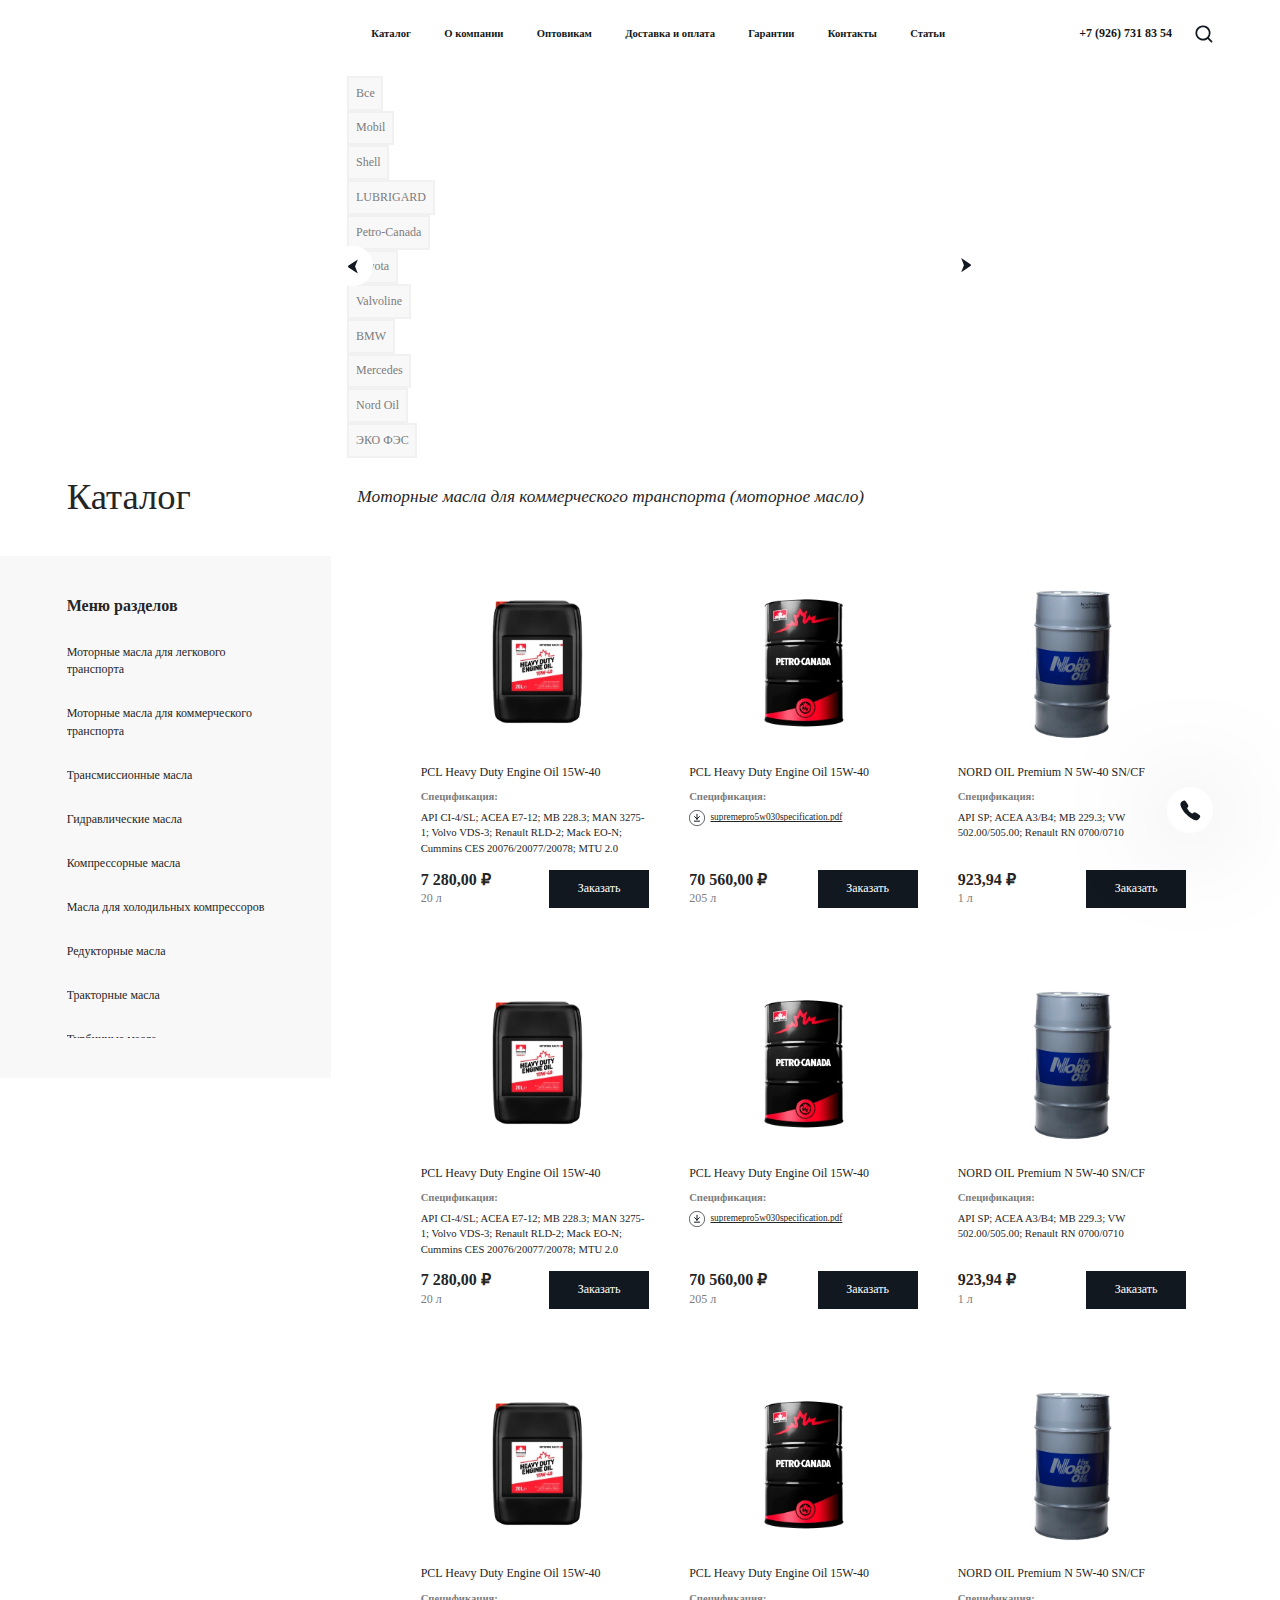
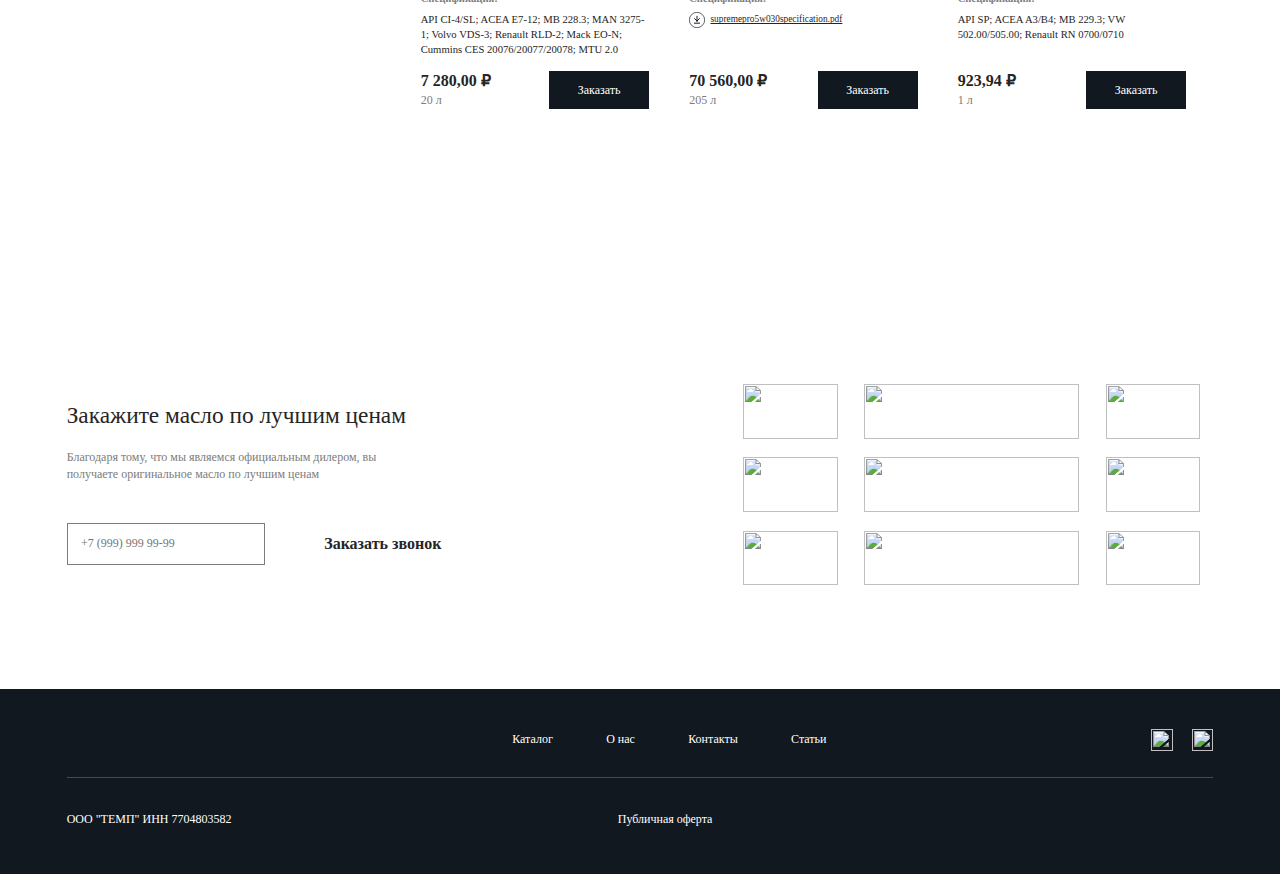
==== catalog-2.html @ e76288f6 "catalog pages: 27.02.2024" ====
<!DOCTYPE html>
<html lang="ru">
    <head>
        <meta charset="UTF-8" />
        <meta name="viewport" content="width=device-width, initial-scale=1.0, shrink-to-fit=no" />
        <meta name="description" content="another website" />
        <title>Темп моторные масла Каталог</title>

        <link rel="stylesheet" href="css/swiper-bundle.min.css" />
        <link rel="stylesheet" href="font/stylesheet.css" />
        <link rel="stylesheet" href="css/style.css" />
    </head>
    <body>
        <header class="header white" id="header">
            <div class="container">
                <div class="header__burger mobile">
                    <div class="header__burger-icon"></div>
                </div>
                <a href="/" class="header__logo">
                    <img class="logo-white" src="./img/icon/logo.svg" alt="" />
                    <img class="logo-black" src="./img/icon/logo-black.svg" alt="" />
                </a>
                <div class="header-container header-container--main">
                    <div class="header__list">
                        <div class="header__list-item header__item--catalog">
                            <a href="/catalog/" class="header__item"> Каталог </a>
                            <div class="header__list-item-svg-box mobile">
                                <svg width="8" height="14" viewBox="0 0 8 14" fill="none" xmlns="http://www.w3.org/2000/svg">
                                    <path d="M1 1L7 7L1 13" stroke="#7C7C7C" stroke-linecap="round" />
                                </svg>
                            </div>
                        </div>

                        <div class="header__list-item">
                            <a href="/about/" class="header__item"> О компании </a>
                            <div class="header__list-item-svg-box mobile">
                                <svg width="8" height="14" viewBox="0 0 8 14" fill="none" xmlns="http://www.w3.org/2000/svg">
                                    <path d="M1 1L7 7L1 13" stroke="#7C7C7C" stroke-linecap="round" />
                                </svg>
                            </div>
                        </div>

                        <div class="header__list-item">
                            <a href="/opt/" class="header__item"> Оптовикам </a>
                            <div class="header__list-item-svg-box mobile">
                                <svg width="8" height="14" viewBox="0 0 8 14" fill="none" xmlns="http://www.w3.org/2000/svg">
                                    <path d="M1 1L7 7L1 13" stroke="#7C7C7C" stroke-linecap="round" />
                                </svg>
                            </div>
                        </div>

                        <div class="header__list-item">
                            <a href="/dostavka/" class="header__item"> Доставка и оплата </a>
                            <div class="header__list-item-svg-box mobile">
                                <svg width="8" height="14" viewBox="0 0 8 14" fill="none" xmlns="http://www.w3.org/2000/svg">
                                    <path d="M1 1L7 7L1 13" stroke="#7C7C7C" stroke-linecap="round" />
                                </svg>
                            </div>
                        </div>

                        <div class="header__list-item">
                            <a href="/dostavka/" class="header__item"> Гарантии </a>
                            <div class="header__list-item-svg-box mobile">
                                <svg width="8" height="14" viewBox="0 0 8 14" fill="none" xmlns="http://www.w3.org/2000/svg">
                                    <path d="M1 1L7 7L1 13" stroke="#7C7C7C" stroke-linecap="round" />
                                </svg>
                            </div>
                        </div>

                        <div class="header__list-item">
                            <a href="/contact/" class="header__item"> Контакты </a>
                            <div class="header__list-item-svg-box mobile">
                                <svg width="8" height="14" viewBox="0 0 8 14" fill="none" xmlns="http://www.w3.org/2000/svg">
                                    <path d="M1 1L7 7L1 13" stroke="#7C7C7C" stroke-linecap="round" />
                                </svg>
                            </div>
                        </div>

                        <div class="header__list-item">
                            <a href="/article/" class="header__item"> Статьи </a>
                            <div class="header__list-item-svg-box mobile">
                                <svg width="8" height="14" viewBox="0 0 8 14" fill="none" xmlns="http://www.w3.org/2000/svg">
                                    <path d="M1 1L7 7L1 13" stroke="#7C7C7C" stroke-linecap="round" />
                                </svg>
                            </div>
                        </div>
                    </div>
                </div>

                <div class="header-container header-container--catalog mobile">
                    <div class="header__list">
                        <div class="header__list-item header__item--back-btn">
                            <div class="header__list-item-svg-box mobile">
                                <svg width="23" height="16" viewBox="0 0 23 16" fill="none" xmlns="http://www.w3.org/2000/svg">
                                    <rect x="1" y="7.5" width="22" height="1" rx="0.5" fill="#7C7C7C" />
                                    <path d="M8 1L1 8L8 15" stroke="#7C7C7C" stroke-linecap="round" />
                                </svg>
                            </div>
                            <a href="/catalog/" class="header__item"> Каталог</a>
                        </div>

                        <div class="header__list-item">
                            <a href="/catalog/" class="header__item"> Моторные масла для легкового транспорта (моторное масло) </a>
                            <div class="header__list-item-svg-box mobile">
                                <svg width="8" height="14" viewBox="0 0 8 14" fill="none" xmlns="http://www.w3.org/2000/svg">
                                    <path d="M1 1L7 7L1 13" stroke="#7C7C7C" stroke-linecap="round" />
                                </svg>
                            </div>
                        </div>

                        <div class="header__list-item">
                            <a href="/about/" class="header__item"> Моторные масла для коммерческого транспорта (моторное масло) </a>
                            <div class="header__list-item-svg-box mobile">
                                <svg width="8" height="14" viewBox="0 0 8 14" fill="none" xmlns="http://www.w3.org/2000/svg">
                                    <path d="M1 1L7 7L1 13" stroke="#7C7C7C" stroke-linecap="round" />
                                </svg>
                            </div>
                        </div>

                        <div class="header__list-item">
                            <a href="/opt/" class="header__item"> Трансмиссионные масла (трансмиссионное масло) </a>
                            <div class="header__list-item-svg-box mobile">
                                <svg width="8" height="14" viewBox="0 0 8 14" fill="none" xmlns="http://www.w3.org/2000/svg">
                                    <path d="M1 1L7 7L1 13" stroke="#7C7C7C" stroke-linecap="round" />
                                </svg>
                            </div>
                        </div>

                        <div class="header__list-item">
                            <a href="/dostavka/" class="header__item"> Гидравлические масла (индустриальное масло)</a>
                            <div class="header__list-item-svg-box mobile">
                                <svg width="8" height="14" viewBox="0 0 8 14" fill="none" xmlns="http://www.w3.org/2000/svg">
                                    <path d="M1 1L7 7L1 13" stroke="#7C7C7C" stroke-linecap="round" />
                                </svg>
                            </div>
                        </div>

                        <div class="header__list-item">
                            <a href="/dostavka/" class="header__item"> Компрессорные масла (индустриальное масло) </a>
                            <div class="header__list-item-svg-box mobile">
                                <svg width="8" height="14" viewBox="0 0 8 14" fill="none" xmlns="http://www.w3.org/2000/svg">
                                    <path d="M1 1L7 7L1 13" stroke="#7C7C7C" stroke-linecap="round" />
                                </svg>
                            </div>
                        </div>

                        <div class="header__list-item">
                            <a href="/contact/" class="header__item"> Масла для холодильных компрессоров (индустриальное масло) </a>
                            <div class="header__list-item-svg-box mobile">
                                <svg width="8" height="14" viewBox="0 0 8 14" fill="none" xmlns="http://www.w3.org/2000/svg">
                                    <path d="M1 1L7 7L1 13" stroke="#7C7C7C" stroke-linecap="round" />
                                </svg>
                            </div>
                        </div>
                    </div>
                </div>

                <div class="header__info">
                    <a href="tel:+79267318354" class="header__phone">
                        <div class="header__phone-svg-box mobile">
                            <svg width="26" height="23" viewBox="0 0 26 23" fill="none" xmlns="http://www.w3.org/2000/svg">
                                <path
                                    d="M24.6316 17.9706C24.6316 18.3405 24.5383 18.7206 24.3399 19.0905C24.1416 19.4604 23.8849 19.8098 23.5466 20.1386C22.9749 20.6934 22.3449 21.0941 21.6333 21.351C20.9333 21.6079 20.1749 21.7414 19.3583 21.7414C18.1683 21.7414 16.8966 21.4948 15.5549 20.9914C14.2133 20.4879 12.8716 19.8098 11.5416 18.957C10.1999 18.0939 8.92825 17.1383 7.71492 16.08C6.51325 15.0115 5.42825 13.8915 4.45992 12.7202C3.50325 11.5489 2.73325 10.3775 2.17325 9.21649C1.61325 8.04516 1.33325 6.92521 1.33325 5.85664C1.33325 5.15795 1.47325 4.49009 1.75325 3.87361C2.03325 3.24685 2.47659 2.67146 3.09492 2.15772C3.84159 1.51041 4.65825 1.19189 5.52159 1.19189C5.84825 1.19189 6.17492 1.25354 6.46659 1.37684C6.76992 1.50014 7.03825 1.68508 7.24825 1.95223L9.95492 5.31208C10.1649 5.56894 10.3166 5.80526 10.4216 6.03131C10.5266 6.24708 10.5849 6.46285 10.5849 6.65807C10.5849 6.90466 10.5033 7.15126 10.3399 7.38758C10.1883 7.6239 9.96658 7.87049 9.68658 8.11709L8.79992 8.92879C8.67158 9.04182 8.61325 9.17539 8.61325 9.33978C8.61325 9.42198 8.62492 9.4939 8.64825 9.5761C8.68325 9.6583 8.71825 9.71995 8.74159 9.7816C8.95159 10.1207 9.31325 10.5625 9.82658 11.0968C10.3516 11.6311 10.9116 12.1756 11.5183 12.7202C12.1483 13.2647 12.7549 13.7682 13.3733 14.2306C13.9799 14.6827 14.4816 14.9909 14.8783 15.1759C14.9366 15.1964 15.0066 15.2272 15.0883 15.258C15.1816 15.2889 15.2749 15.2991 15.3799 15.2991C15.5783 15.2991 15.7299 15.2375 15.8583 15.1245L16.7449 14.3539C17.0366 14.097 17.3166 13.9018 17.5849 13.7785C17.8533 13.6346 18.1216 13.5627 18.4133 13.5627C18.6349 13.5627 18.8683 13.6038 19.1249 13.6963C19.3816 13.7888 19.6499 13.9223 19.9416 14.097L23.8033 16.5116C24.1066 16.6965 24.3166 16.9123 24.4449 17.1692C24.5616 17.426 24.6316 17.6829 24.6316 17.9706Z"
                                    stroke="#121820"
                                    stroke-miterlimit="10"
                                />
                            </svg>
                        </div>
                        <span class="desktop"> +7 (926) 731 83 54</span>
                    </a>
                    <div class="header__search desktop">
                        <svg width="27" height="27" viewBox="0 0 27 27" fill="none" xmlns="http://www.w3.org/2000/svg">
                            <path
                                fill-rule="evenodd"
                                clip-rule="evenodd"
                                d="M11.9999 0.666504C10.1926 0.666658 8.41167 1.09899 6.80553 1.92743C5.19938 2.75587 3.81464 3.95639 2.76683 5.42884C1.71902 6.90129 1.03853 8.60297 0.782127 10.3919C0.525725 12.1808 0.700849 14.0051 1.29289 15.7126C1.88493 17.4201 2.87671 18.9612 4.1855 20.2075C5.49429 21.4537 7.08212 22.3689 8.81653 22.8766C10.5509 23.3844 12.3816 23.47 14.1559 23.1264C15.9301 22.7827 17.5964 22.0198 19.0159 20.9012L23.8852 25.7705C24.1367 26.0134 24.4735 26.1478 24.8231 26.1447C25.1726 26.1417 25.5071 26.0015 25.7543 25.7543C26.0015 25.507 26.1417 25.1726 26.1447 24.823C26.1478 24.4734 26.0134 24.1366 25.7705 23.8852L20.9012 19.0158C22.2185 17.3447 23.0387 15.3364 23.268 13.2208C23.4972 11.1052 23.1262 8.96786 22.1975 7.05329C21.2687 5.13873 19.8197 3.52431 18.0163 2.39481C16.2128 1.26531 14.1278 0.666361 11.9999 0.666504ZM3.33318 11.9998C3.33318 9.70129 4.24628 7.49689 5.87159 5.87158C7.49691 4.24626 9.70131 3.33317 11.9999 3.33317C14.2984 3.33317 16.5028 4.24626 18.1281 5.87158C19.7534 7.49689 20.6665 9.70129 20.6665 11.9998C20.6665 14.2984 19.7534 16.5028 18.1281 18.1281C16.5028 19.7534 14.2984 20.6665 11.9999 20.6665C9.70131 20.6665 7.49691 19.7534 5.87159 18.1281C4.24628 16.5028 3.33318 14.2984 3.33318 11.9998Z"
                                fill="white"
                            />
                        </svg>
                    </div>
                </div>
            </div>
        </header>
        <div class="modal-box">
            <div class="modal-box-container search-modal">
                <div class="modal-box__exit">
                    <svg xmlns="http://www.w3.org/2000/svg" width="22" height="16" viewBox="0 0 22 16" fill="none">
                        <path
                            d="M21 7.99976L1 7.99976M1 7.99976L8.22222 14.9998M1 7.99976L8.22222 0.999757"
                            stroke="#1C1C1C"
                            stroke-linecap="round"
                            stroke-linejoin="round"
                        ></path>
                    </svg>
                </div>
                <div class="search-modal__search">
                    <input type="text" name="search" id="search" />
                </div>
                <div class="search-modal__information">
                    <div class="search-modal__history search_elements">
                        <div class="history__element">
                            <p class="history__text search-modal__item"></p>
                            <div class="catalog-right__item" onclick="window.location.href = '4/pcl-heavy-duty-engine-oil-semi-synthetic-10w-40'">
                                <div class="bestsellers-slide__title normal-text mobile">PCL Heavy Duty Engine Oil Semi-Synthetic 10W-40</div>
                                <div class="bestsellers-slide__img">
                                    <img src="./img/main/oil-1.webp" alt="" />
                                </div>
                                <div class="bestsellers-slide-container">
                                    <div class="bestsellers-slide__title normal-text desktop">PCL Heavy Duty Engine Oil Semi-Synthetic 10W-40</div>
                                    <div class="bestsellers-slide__number normal-text mobile">20 л.</div>
                                    <a class="bestsellers-slide__link normal-text mobile" href="/catalog/pcl-heavy-duty-engine-oil-semi-synthetic-10w-40">Подробнее</a>
                                </div>
                                <div class="bestsellers-slide-info desktop">
                                    <div class="bestsellers-slide-info--title">Спецификация:</div>
                                    <div class="bestsellers-slide-info--subtitle">
                                        API CI-4/SL; ACEA E7-12; MB 228.3; MAN 3275-1; Volvo VDS-3; Renault RLD-2; Mack EO-N; Cummins CES 20076/20077/20078; MTU 2.0
                                    </div>
                                </div>
                                <div class="bestsellers-slide-bottom desktop">
                                    <div class="bestsellers-slide-bottom_box">
                                        <div class="bestsellers-slide-bottom--price">7 375 ₽</div>
                                        <div class="bestsellers-slide-bottom--val">20 л.</div>
                                    </div>

                                    <div class="bestsellers-slide-bottom--addcart">Заказать</div>
                                </div>
                            </div>
                            <p class="history__text search-modal__item"></p>
                            <div class="catalog-right__item" onclick="window.location.href = '4/pcl-heavy-duty-engine-oil-semi-synthetic-10w-40'">
                                <div class="bestsellers-slide__title normal-text mobile">PCL Heavy Duty Engine Oil Semi-Synthetic 10W-40</div>
                                <div class="bestsellers-slide__img">
                                    <img src="./img/main/oil-1.webp" alt="" />
                                </div>
                                <div class="bestsellers-slide-container">
                                    <div class="bestsellers-slide__title normal-text desktop">PCL Heavy Duty Engine Oil Semi-Synthetic 10W-40</div>
                                    <div class="bestsellers-slide__number normal-text mobile">20 л.</div>
                                    <a class="bestsellers-slide__link normal-text mobile" href="/catalog/pcl-heavy-duty-engine-oil-semi-synthetic-10w-40">Подробнее</a>
                                </div>
                                <div class="bestsellers-slide-info desktop">
                                    <div class="bestsellers-slide-info--title">Спецификация:</div>
                                    <div class="bestsellers-slide-info--subtitle">
                                        API CI-4/SL; ACEA E7-12; MB 228.3; MAN 3275-1; Volvo VDS-3; Renault RLD-2; Mack EO-N; Cummins CES 20076/20077/20078; MTU 2.0
                                    </div>
                                </div>
                                <div class="bestsellers-slide-bottom desktop">
                                    <div class="bestsellers-slide-bottom_box">
                                        <div class="bestsellers-slide-bottom--price">7 375 ₽</div>
                                        <div class="bestsellers-slide-bottom--val">20 л.</div>
                                    </div>

                                    <div class="bestsellers-slide-bottom--addcart">Заказать</div>
                                </div>
                            </div>
                            <p class="history__text search-modal__item"></p>
                            <div class="catalog-right__item" onclick="window.location.href = '4/pcl-heavy-duty-engine-oil-semi-synthetic-10w-40'">
                                <div class="bestsellers-slide__title normal-text mobile">PCL Heavy Duty Engine Oil Semi-Synthetic 10W-40</div>
                                <div class="bestsellers-slide__img">
                                    <img src="./img/main/oil-1.webp" alt="" />
                                </div>
                                <div class="bestsellers-slide-container">
                                    <div class="bestsellers-slide__title normal-text desktop">PCL Heavy Duty Engine Oil Semi-Synthetic 10W-40</div>
                                    <div class="bestsellers-slide__number normal-text mobile">20 л.</div>
                                    <a class="bestsellers-slide__link normal-text mobile" href="/catalog/pcl-heavy-duty-engine-oil-semi-synthetic-10w-40">Подробнее</a>
                                </div>
                                <div class="bestsellers-slide-info desktop">
                                    <div class="bestsellers-slide-info--title">Спецификация:</div>
                                    <div class="bestsellers-slide-info--subtitle">
                                        API CI-4/SL; ACEA E7-12; MB 228.3; MAN 3275-1; Volvo VDS-3; Renault RLD-2; Mack EO-N; Cummins CES 20076/20077/20078; MTU 2.0
                                    </div>
                                </div>
                                <div class="bestsellers-slide-bottom desktop">
                                    <div class="bestsellers-slide-bottom_box">
                                        <div class="bestsellers-slide-bottom--price">7 375 ₽</div>
                                        <div class="bestsellers-slide-bottom--val">20 л.</div>
                                    </div>

                                    <div class="bestsellers-slide-bottom--addcart">Заказать</div>
                                </div>
                            </div>
                        </div>
                    </div>
                </div>
            </div>
        </div>

        <main>
            <!-- old -->
            <!-- <section class="catalog">
                <div class="container">
                    <div class="catalog-top">
                        <div class="title-text">Каталог</div>
                        <div class="title-text-italic">Масла для холодильных компрессоров</div>
                    </div>
                    <div class="catalog-container">
                        <div class="catalog-left">
                            <div class="catalog-left__box">
                                <div class="catalog-left__title">Меню разделов</div>
                                <div class="catalog-left__list">
                                    <div class="catalog-left__item">Моторные масла для легкового транспорта</div>
                                    <div class="catalog-left__item">Моторные масла для коммерческого транспорта</div>
                                    <div class="catalog-left__item">Трансмиссионные <br />масла</div>
                                    <div class="catalog-left__item">Моторные масла специального назначения</div>
                                    <div class="catalog-left__item">Масла для холодильных компрессоров</div>
                                    <div class="catalog-left__item">Гидравлические <br />масла</div>
                                    <div class="catalog-left__item">Технологические и/или СОЖ масла</div>
                                    <div class="catalog-left__item">Редукторыне масла</div>
                                    <div class="catalog-left__item">Моторные масла для двухтактных двигателей</div>
                                    <div class="catalog-left__item">Компрессорные масла</div>
                                    <div class="catalog-left__item">Консистентные <br />смазки</div>
                                    <div class="catalog-left__item">Многофункциональные масла и компоненты</div>
                                </div>
                            </div>
                        </div>
                        <div class="catalog-right">
                            <div class="catalog-right-box">
                                <div class="catalog-right__item">
                                    <div class="bestsellers-slide__number normal-text desktop">208 л.</div>
                                    <div class="bestsellers-slide__title normal-text mobile">RP ELITE INJECTION 10W40</div>
                                    <div class="bestsellers-slide__img">
                                        <img src="./img/main/oil-1.webp" alt="" />
                                    </div>
                                    <div class="bestsellers-slide-container">
                                        <div class="bestsellers-slide__title normal-text desktop">RP ELITE INJECTION 10W40</div>
                                        <div class="bestsellers-slide__number normal-text mobile">208 л.</div>
                                        <a class="bestsellers-slide__link normal-text">Подробнее</a>
                                    </div>
                                </div>
                                <div class="catalog-right__item">
                                    <div class="bestsellers-slide__number normal-text desktop">208 л.</div>
                                    <div class="bestsellers-slide__title normal-text mobile">RP ELITE INJECTION 10W40</div>
                                    <div class="bestsellers-slide__img">
                                        <img src="./img/main/oil-1.webp" alt="" />
                                    </div>
                                    <div class="bestsellers-slide-container">
                                        <div class="bestsellers-slide__title normal-text desktop">RP ELITE INJECTION 10W40</div>
                                        <div class="bestsellers-slide__number normal-text mobile">208 л.</div>
                                        <a class="bestsellers-slide__link normal-text">Подробнее</a>
                                    </div>
                                </div>
                                <div class="catalog-right__item">
                                    <div class="bestsellers-slide__number normal-text desktop">208 л.</div>
                                    <div class="bestsellers-slide__title normal-text mobile">RP ELITE INJECTION 10W40</div>
                                    <div class="bestsellers-slide__img">
                                        <img src="./img/main/oil-1.webp" alt="" />
                                    </div>
                                    <div class="bestsellers-slide-container">
                                        <div class="bestsellers-slide__title normal-text desktop">RP ELITE INJECTION 10W40</div>
                                        <div class="bestsellers-slide__number normal-text mobile">208 л.</div>
                                        <a class="bestsellers-slide__link normal-text">Подробнее</a>
                                    </div>
                                </div>
                                <div class="catalog-right__item">
                                    <div class="bestsellers-slide__number normal-text desktop">208 л.</div>
                                    <div class="bestsellers-slide__title normal-text mobile">RP ELITE INJECTION 10W40</div>
                                    <div class="bestsellers-slide__img">
                                        <img src="./img/main/oil-1.webp" alt="" />
                                    </div>
                                    <div class="bestsellers-slide-container">
                                        <div class="bestsellers-slide__title normal-text desktop">RP ELITE INJECTION 10W40</div>
                                        <div class="bestsellers-slide__number normal-text mobile">208 л.</div>
                                        <a class="bestsellers-slide__link normal-text">Подробнее</a>
                                    </div>
                                </div>
                                <div class="catalog-right__item">
                                    <div class="bestsellers-slide__number normal-text desktop">208 л.</div>
                                    <div class="bestsellers-slide__title normal-text mobile">RP ELITE INJECTION 10W40</div>
                                    <div class="bestsellers-slide__img">
                                        <img src="./img/main/oil-1.webp" alt="" />
                                    </div>
                                    <div class="bestsellers-slide-container">
                                        <div class="bestsellers-slide__title normal-text desktop">RP ELITE INJECTION 10W40</div>
                                        <div class="bestsellers-slide__number normal-text mobile">208 л.</div>
                                        <a class="bestsellers-slide__link normal-text">Подробнее</a>
                                    </div>
                                </div>
                                <div class="catalog-right__item">
                                    <div class="bestsellers-slide__number normal-text desktop">208 л.</div>
                                    <div class="bestsellers-slide__title normal-text mobile">RP ELITE INJECTION 10W40</div>
                                    <div class="bestsellers-slide__img">
                                        <img src="./img/main/oil-1.webp" alt="" />
                                    </div>
                                    <div class="bestsellers-slide-container">
                                        <div class="bestsellers-slide__title normal-text desktop">RP ELITE INJECTION 10W40</div>
                                        <div class="bestsellers-slide__number normal-text mobile">208 л.</div>
                                        <a class="bestsellers-slide__link normal-text">Подробнее</a>
                                    </div>
                                </div>
                                <div class="catalog-right__item">
                                    <div class="bestsellers-slide__number normal-text desktop">208 л.</div>
                                    <div class="bestsellers-slide__title normal-text mobile">RP ELITE INJECTION 10W40</div>
                                    <div class="bestsellers-slide__img">
                                        <img src="./img/main/oil-1.webp" alt="" />
                                    </div>
                                    <div class="bestsellers-slide-container">
                                        <div class="bestsellers-slide__title normal-text desktop">RP ELITE INJECTION 10W40</div>
                                        <div class="bestsellers-slide__number normal-text mobile">208 л.</div>
                                        <a class="bestsellers-slide__link normal-text">Подробнее</a>
                                    </div>
                                </div>
                                <div class="catalog-right__item">
                                    <div class="bestsellers-slide__number normal-text desktop">208 л.</div>
                                    <div class="bestsellers-slide__title normal-text mobile">RP ELITE INJECTION 10W40</div>
                                    <div class="bestsellers-slide__img">
                                        <img src="./img/main/oil-1.webp" alt="" />
                                    </div>
                                    <div class="bestsellers-slide-container">
                                        <div class="bestsellers-slide__title normal-text desktop">RP ELITE INJECTION 10W40</div>
                                        <div class="bestsellers-slide__number normal-text mobile">208 л.</div>
                                        <a class="bestsellers-slide__link normal-text">Подробнее</a>
                                    </div>
                                </div>
                                <div class="catalog-right__item">
                                    <div class="bestsellers-slide__number normal-text desktop">208 л.</div>
                                    <div class="bestsellers-slide__title normal-text mobile">RP ELITE INJECTION 10W40</div>
                                    <div class="bestsellers-slide__img">
                                        <img src="./img/main/oil-1.webp" alt="" />
                                    </div>
                                    <div class="bestsellers-slide-container">
                                        <div class="bestsellers-slide__title normal-text desktop">RP ELITE INJECTION 10W40</div>
                                        <div class="bestsellers-slide__number normal-text mobile">208 л.</div>
                                        <a class="bestsellers-slide__link normal-text">Подробнее</a>
                                    </div>
                                </div>
                            </div>
                        </div>
                    </div>
                </div>
            </section> -->
            <!-- new -->
            <section class="catalog">
                <div class="container">
                    <div class="catalog-right-usename desktop">
                        <div class="catalog-right-usename_swiper">
                            <div class="swiper-wrapper">
                                <div class="swiper-slide catalog-right-usename--item">Все</div>
                                <div class="swiper-slide catalog-right-usename--item">Mobil</div>
                                <div class="swiper-slide catalog-right-usename--item">Shell</div>
                                <div class="swiper-slide catalog-right-usename--item">LUBRIGARD</div>
                                <div class="swiper-slide catalog-right-usename--item">Petro-Canada</div>
                                <div class="swiper-slide catalog-right-usename--item">Toyota</div>
                                <div class="swiper-slide catalog-right-usename--item">Valvoline</div>
                                <div class="swiper-slide catalog-right-usename--item">BMW</div>
                                <div class="swiper-slide catalog-right-usename--item">Mercedes</div>
                                <div class="swiper-slide catalog-right-usename--item">Nord Oil</div>
                                <div class="swiper-slide catalog-right-usename--item">ЭКО ФЭС</div>
                            </div>
                        </div>
                        <div class="catalog-right-usename_swiper-prev">
                            <svg width="40" height="41" viewBox="0 0 40 41" fill="none" xmlns="http://www.w3.org/2000/svg">
                                <ellipse cx="20" cy="20.3351" rx="20" ry="20.3351" transform="matrix(-1 0 0 1 40 0)" fill="white"></ellipse>
                                <path d="M15.173 20.3353L24.8281 14.0244L22.0695 21.0365L24.8281 28.0486L15.173 21.7377V20.3353Z" fill="#121820"></path>
                            </svg>
                        </div>
                        <div class="catalog-right-usename_swiper-next">
                            <svg width="40" height="41" viewBox="0 0 40 41" fill="none" xmlns="http://www.w3.org/2000/svg">
                                <ellipse cx="20" cy="20.3351" rx="20" ry="20.3351" transform="matrix(1 1.74846e-07 1.74846e-07 -1 0 40.6699)" fill="white"></ellipse>
                                <path d="M24.827 20.3346L15.1719 26.6455L17.9305 19.6334L15.1719 12.6213L24.827 18.9322L24.827 20.3346Z" fill="#121820"></path>
                            </svg>
                        </div>
                    </div>
                    <div class="catalog-top">
                        <div class="title-text">Каталог</div>
                        <div class="title-text-italic">Моторные масла для коммерческого транспорта (моторное масло)</div>
                    </div>
                    <div class="catalog-container">
                        <div class="catalog-left">
                            <div class="catalog-left__box">
                                <div class="catalog-left__title">Меню разделов</div>
                                <div class="catalog-left__list">
                                    <a href="motornye-masla-dlya-legkovogo-transporta" class="catalog-left__item">Моторные масла для легкового транспорта</a>
                                    <a href="motornye-masla-dlya-kommercheskogo-transporta" class="catalog-left__item">Моторные масла для коммерческого транспорта</a>
                                    <a href="transmissionnye-masla" class="catalog-left__item">Трансмиссионные масла</a>
                                    <a href="gidravlicheskie-masla" class="catalog-left__item">Гидравлические масла</a>
                                    <a href="kompressornye-masla" class="catalog-left__item">Компрессорные масла</a>
                                    <a href="masla-dlya-kholodilnykh-kompressorov" class="catalog-left__item">Масла для холодильных компрессоров</a>
                                    <a href="reduktornye-masla" class="catalog-left__item">Редукторные масла</a>
                                    <a href="traktornye-masla" class="catalog-left__item">Тракторные масла</a>
                                    <a href="turbinnye-masla" class="catalog-left__item">Турбинные масла</a>
                                    <a href="masla-dlya-napravlyayushchikh-skolzheniya" class="catalog-left__item">Масла для направляющих скольжения</a>
                                    <a href="pishchevye-smazochnye-materialy" class="catalog-left__item">Пищевые смазочные материалы</a>
                                    <a href="plastichnye-smazki" class="catalog-left__item">Пластичные смазки</a>
                                    <a href="antifriz" class="catalog-left__item">Антифриз</a>
                                    <a href="motornye-masla-dlya-chetyrekhtaktnykh-dvigateley" class="catalog-left__item">Моторные масла для четырехтактных двигателей</a>
                                    <a href="tekhnicheskie-zhidkosti" class="catalog-left__item">Технические жидкости</a>
                                    <a href="motornye-masla-dlya-gazovykh-dvigateley" class="catalog-left__item">Моторные масла для газовых двигателей</a>
                                </div>
                            </div>
                        </div>
                        <div class="catalog-right">
                            <div class="catalog-right-top">
                                <div class="catalog-right--sort mobile">
                                    <svg xmlns="http://www.w3.org/2000/svg" width="24" height="24" viewBox="0 0 24 24" fill="none">
                                        <path d="M21 8L17 4L13 8" stroke="#121820" stroke-width="2" stroke-linecap="round" stroke-linejoin="round"></path>
                                        <path d="M17 4V20" stroke="#121820" stroke-width="2" stroke-linecap="round" stroke-linejoin="round"></path>
                                        <path d="M3 16L7 20L11 16" stroke="#121820" stroke-width="2" stroke-linecap="round" stroke-linejoin="round"></path>
                                        <path d="M7 20V4" stroke="#121820" stroke-width="2" stroke-linecap="round" stroke-linejoin="round"></path>
                                    </svg>
                                    <span>По названию</span>
                                </div>
                                <div class="catalog-right--filter mobile">
                                    <div></div>
                                    <span>Фильтры</span>
                                </div>
                                <!-- <div class='catalog-right--sortd desktop'>
                           <div class='catalog-right--sortd-title'>Сортировка
                                <svg xmlns="http://www.w3.org/2000/svg" width="13" height="6" viewBox="0 0 13 6"
                                   fill="none">
                                   <path d="M1 1L6.5 5L12 1" stroke="#2B2F36" stroke-width="2" stroke-linecap="round"
                                         stroke-linejoin="round"/>
                         </svg>
                        </div>
                           <div class='catalog-right--sortd-all'>
                               <div class='catalog-right--sortd-item'>По названию</div>
                             <div class='catalog-right--sortd-item'>По умолчанию</div>
                               <div class='catalog-right--sortd-item'>По цене min</div>
                              <div class='catalog-right--sortd-item'>По цене max</div>
                     </div>
                    </div> -->

                                <div class="catalog-sort-modal mobile">
                                    <div class="catalog-sort-modal-screen"></div>
                                    <div class="catalog-sort-modal-container">
                                        <div class="catalog-sort-modal-list">
                                            <label class="catalog-sort-modal-item">
                                                <input type="radio" checked="" name="sort" />
                                                <div class="custom-checkbox">
                                                    <svg xmlns="http://www.w3.org/2000/svg" width="12" height="9" viewBox="0 0 12 9" fill="none">
                                                        <path
                                                            d="M3.96635 6.58125L10.3226 0.225C10.4726 0.0750001 10.6508 0 10.8573 0C11.0638 0 11.2418 0.0750001 11.3913 0.225C11.5413 0.375 11.6163 0.55325 11.6163 0.75975C11.6163 0.96625 11.5413 1.14425 11.3913 1.29375L4.49135 8.19375C4.34135 8.34375 4.16635 8.41875 3.96635 8.41875C3.76635 8.41875 3.59135 8.34375 3.44135 8.19375L0.216346 4.96875C0.0663462 4.81875 -0.00565385 4.6405 0.000346154 4.434C0.00634615 4.2275 0.084596 4.0495 0.235096 3.9C0.385096 3.75 0.563346 3.675 0.769846 3.675C0.976346 3.675 1.15435 3.75 1.30385 3.9L3.96635 6.58125Z"
                                                            fill="white"
                                                        ></path>
                                                    </svg>
                                                </div>
                                                <span>По названию</span>
                                            </label>
                                            <label class="catalog-sort-modal-item">
                                                <input type="radio" name="sort" />
                                                <div class="custom-checkbox">
                                                    <svg xmlns="http://www.w3.org/2000/svg" width="12" height="9" viewBox="0 0 12 9" fill="none">
                                                        <path
                                                            d="M3.96635 6.58125L10.3226 0.225C10.4726 0.0750001 10.6508 0 10.8573 0C11.0638 0 11.2418 0.0750001 11.3913 0.225C11.5413 0.375 11.6163 0.55325 11.6163 0.75975C11.6163 0.96625 11.5413 1.14425 11.3913 1.29375L4.49135 8.19375C4.34135 8.34375 4.16635 8.41875 3.96635 8.41875C3.76635 8.41875 3.59135 8.34375 3.44135 8.19375L0.216346 4.96875C0.0663462 4.81875 -0.00565385 4.6405 0.000346154 4.434C0.00634615 4.2275 0.084596 4.0495 0.235096 3.9C0.385096 3.75 0.563346 3.675 0.769846 3.675C0.976346 3.675 1.15435 3.75 1.30385 3.9L3.96635 6.58125Z"
                                                            fill="white"
                                                        ></path>
                                                    </svg>
                                                </div>
                                                <span>По умолчанию</span>
                                            </label>
                                            <label class="catalog-sort-modal-item">
                                                <input type="radio" name="sort" />
                                                <div class="custom-checkbox">
                                                    <svg xmlns="http://www.w3.org/2000/svg" width="12" height="9" viewBox="0 0 12 9" fill="none">
                                                        <path
                                                            d="M3.96635 6.58125L10.3226 0.225C10.4726 0.0750001 10.6508 0 10.8573 0C11.0638 0 11.2418 0.0750001 11.3913 0.225C11.5413 0.375 11.6163 0.55325 11.6163 0.75975C11.6163 0.96625 11.5413 1.14425 11.3913 1.29375L4.49135 8.19375C4.34135 8.34375 4.16635 8.41875 3.96635 8.41875C3.76635 8.41875 3.59135 8.34375 3.44135 8.19375L0.216346 4.96875C0.0663462 4.81875 -0.00565385 4.6405 0.000346154 4.434C0.00634615 4.2275 0.084596 4.0495 0.235096 3.9C0.385096 3.75 0.563346 3.675 0.769846 3.675C0.976346 3.675 1.15435 3.75 1.30385 3.9L3.96635 6.58125Z"
                                                            fill="white"
                                                        ></path>
                                                    </svg>
                                                </div>
                                                <span>По цене max</span>
                                            </label>
                                            <label class="catalog-sort-modal-item">
                                                <input type="radio" name="sort" />
                                                <div class="custom-checkbox">
                                                    <svg xmlns="http://www.w3.org/2000/svg" width="12" height="9" viewBox="0 0 12 9" fill="none">
                                                        <path
                                                            d="M3.96635 6.58125L10.3226 0.225C10.4726 0.0750001 10.6508 0 10.8573 0C11.0638 0 11.2418 0.0750001 11.3913 0.225C11.5413 0.375 11.6163 0.55325 11.6163 0.75975C11.6163 0.96625 11.5413 1.14425 11.3913 1.29375L4.49135 8.19375C4.34135 8.34375 4.16635 8.41875 3.96635 8.41875C3.76635 8.41875 3.59135 8.34375 3.44135 8.19375L0.216346 4.96875C0.0663462 4.81875 -0.00565385 4.6405 0.000346154 4.434C0.00634615 4.2275 0.084596 4.0495 0.235096 3.9C0.385096 3.75 0.563346 3.675 0.769846 3.675C0.976346 3.675 1.15435 3.75 1.30385 3.9L3.96635 6.58125Z"
                                                            fill="white"
                                                        ></path>
                                                    </svg>
                                                </div>
                                                <span>По цене min</span>
                                            </label>
                                        </div>
                                    </div>
                                </div>

                                <div class="catalog-filter mobile">
                                    <div class="catalog-filter--exit">
                                        <svg xmlns="http://www.w3.org/2000/svg" width="24" height="24" viewBox="0 0 24 24" fill="none">
                                            <path d="M18 5.71387L6 18.2853" stroke="#121820" stroke-width="2.2" stroke-linecap="round" stroke-linejoin="round"></path>
                                            <path d="M6 5.71387L18 18.2853" stroke="#121820" stroke-width="2.2" stroke-linecap="round" stroke-linejoin="round"></path>
                                        </svg>
                                    </div>
                                    <form class="catalog-filter--box">
                                        <div class="catalog-filter--title">Категории</div>
                                        <div class="catalog-filter--list">
                                            <div class="catalog-filter-item">
                                                <div class="catalog-filter-item--title">Бренд</div>
                                                <div class="catalog-filter-item--box">
                                                    <label class="catalog-filter-item-choice">
                                                        <input name="ЭКО ФЭС" type="checkbox" />
                                                        <div class="custom-checkbox">
                                                            <svg xmlns="http://www.w3.org/2000/svg" width="12" height="9" viewBox="0 0 12 9" fill="none">
                                                                <path
                                                                    d="M3.96635 6.58125L10.3226 0.225C10.4726 0.0750001 10.6508 0 10.8573 0C11.0638 0 11.2418 0.0750001 11.3913 0.225C11.5413 0.375 11.6163 0.55325 11.6163 0.75975C11.6163 0.96625 11.5413 1.14425 11.3913 1.29375L4.49135 8.19375C4.34135 8.34375 4.16635 8.41875 3.96635 8.41875C3.76635 8.41875 3.59135 8.34375 3.44135 8.19375L0.216346 4.96875C0.0663462 4.81875 -0.00565385 4.6405 0.000346154 4.434C0.00634615 4.2275 0.084596 4.0495 0.235096 3.9C0.385096 3.75 0.563346 3.675 0.769846 3.675C0.976346 3.675 1.15435 3.75 1.30385 3.9L3.96635 6.58125Z"
                                                                    fill="white"
                                                                ></path>
                                                            </svg>
                                                        </div>
                                                        <span>ЭКО ФЭС</span>
                                                    </label>
                                                    <label class="catalog-filter-item-choice">
                                                        <input name="Nord Oil" type="checkbox" />
                                                        <div class="custom-checkbox">
                                                            <svg xmlns="http://www.w3.org/2000/svg" width="12" height="9" viewBox="0 0 12 9" fill="none">
                                                                <path
                                                                    d="M3.96635 6.58125L10.3226 0.225C10.4726 0.0750001 10.6508 0 10.8573 0C11.0638 0 11.2418 0.0750001 11.3913 0.225C11.5413 0.375 11.6163 0.55325 11.6163 0.75975C11.6163 0.96625 11.5413 1.14425 11.3913 1.29375L4.49135 8.19375C4.34135 8.34375 4.16635 8.41875 3.96635 8.41875C3.76635 8.41875 3.59135 8.34375 3.44135 8.19375L0.216346 4.96875C0.0663462 4.81875 -0.00565385 4.6405 0.000346154 4.434C0.00634615 4.2275 0.084596 4.0495 0.235096 3.9C0.385096 3.75 0.563346 3.675 0.769846 3.675C0.976346 3.675 1.15435 3.75 1.30385 3.9L3.96635 6.58125Z"
                                                                    fill="white"
                                                                ></path>
                                                            </svg>
                                                        </div>
                                                        <span>Nord Oil</span>
                                                    </label>
                                                    <label class="catalog-filter-item-choice">
                                                        <input name="Toyota" type="checkbox" />
                                                        <div class="custom-checkbox">
                                                            <svg xmlns="http://www.w3.org/2000/svg" width="12" height="9" viewBox="0 0 12 9" fill="none">
                                                                <path
                                                                    d="M3.96635 6.58125L10.3226 0.225C10.4726 0.0750001 10.6508 0 10.8573 0C11.0638 0 11.2418 0.0750001 11.3913 0.225C11.5413 0.375 11.6163 0.55325 11.6163 0.75975C11.6163 0.96625 11.5413 1.14425 11.3913 1.29375L4.49135 8.19375C4.34135 8.34375 4.16635 8.41875 3.96635 8.41875C3.76635 8.41875 3.59135 8.34375 3.44135 8.19375L0.216346 4.96875C0.0663462 4.81875 -0.00565385 4.6405 0.000346154 4.434C0.00634615 4.2275 0.084596 4.0495 0.235096 3.9C0.385096 3.75 0.563346 3.675 0.769846 3.675C0.976346 3.675 1.15435 3.75 1.30385 3.9L3.96635 6.58125Z"
                                                                    fill="white"
                                                                ></path>
                                                            </svg>
                                                        </div>
                                                        <span>Toyota</span>
                                                    </label>
                                                    <label class="catalog-filter-item-choice">
                                                        <input name="Shell" type="checkbox" />
                                                        <div class="custom-checkbox">
                                                            <svg xmlns="http://www.w3.org/2000/svg" width="12" height="9" viewBox="0 0 12 9" fill="none">
                                                                <path
                                                                    d="M3.96635 6.58125L10.3226 0.225C10.4726 0.0750001 10.6508 0 10.8573 0C11.0638 0 11.2418 0.0750001 11.3913 0.225C11.5413 0.375 11.6163 0.55325 11.6163 0.75975C11.6163 0.96625 11.5413 1.14425 11.3913 1.29375L4.49135 8.19375C4.34135 8.34375 4.16635 8.41875 3.96635 8.41875C3.76635 8.41875 3.59135 8.34375 3.44135 8.19375L0.216346 4.96875C0.0663462 4.81875 -0.00565385 4.6405 0.000346154 4.434C0.00634615 4.2275 0.084596 4.0495 0.235096 3.9C0.385096 3.75 0.563346 3.675 0.769846 3.675C0.976346 3.675 1.15435 3.75 1.30385 3.9L3.96635 6.58125Z"
                                                                    fill="white"
                                                                ></path>
                                                            </svg>
                                                        </div>
                                                        <span>Shell</span>
                                                    </label>
                                                </div>
                                                <div class="catalog-filter-item--show">Показать еще</div>
                                                <div class="catalog-filter-item--box disabled">
                                                    <label class="catalog-filter-item-choice">
                                                        <input type="checkbox" name="Mercedes " />
                                                        <div class="custom-checkbox">
                                                            <svg xmlns="http://www.w3.org/2000/svg" width="12" height="9" viewBox="0 0 12 9" fill="none">
                                                                <path
                                                                    d="M3.96635 6.58125L10.3226 0.225C10.4726 0.0750001 10.6508 0 10.8573 0C11.0638 0 11.2418 0.0750001 11.3913 0.225C11.5413 0.375 11.6163 0.55325 11.6163 0.75975C11.6163 0.96625 11.5413 1.14425 11.3913 1.29375L4.49135 8.19375C4.34135 8.34375 4.16635 8.41875 3.96635 8.41875C3.76635 8.41875 3.59135 8.34375 3.44135 8.19375L0.216346 4.96875C0.0663462 4.81875 -0.00565385 4.6405 0.000346154 4.434C0.00634615 4.2275 0.084596 4.0495 0.235096 3.9C0.385096 3.75 0.563346 3.675 0.769846 3.675C0.976346 3.675 1.15435 3.75 1.30385 3.9L3.96635 6.58125Z"
                                                                    fill="white"
                                                                ></path>
                                                            </svg>
                                                        </div>
                                                        <span>Mercedes </span>
                                                    </label>
                                                    <label class="catalog-filter-item-choice">
                                                        <input type="checkbox" name="Petro-Canada" />
                                                        <div class="custom-checkbox">
                                                            <svg xmlns="http://www.w3.org/2000/svg" width="12" height="9" viewBox="0 0 12 9" fill="none">
                                                                <path
                                                                    d="M3.96635 6.58125L10.3226 0.225C10.4726 0.0750001 10.6508 0 10.8573 0C11.0638 0 11.2418 0.0750001 11.3913 0.225C11.5413 0.375 11.6163 0.55325 11.6163 0.75975C11.6163 0.96625 11.5413 1.14425 11.3913 1.29375L4.49135 8.19375C4.34135 8.34375 4.16635 8.41875 3.96635 8.41875C3.76635 8.41875 3.59135 8.34375 3.44135 8.19375L0.216346 4.96875C0.0663462 4.81875 -0.00565385 4.6405 0.000346154 4.434C0.00634615 4.2275 0.084596 4.0495 0.235096 3.9C0.385096 3.75 0.563346 3.675 0.769846 3.675C0.976346 3.675 1.15435 3.75 1.30385 3.9L3.96635 6.58125Z"
                                                                    fill="white"
                                                                ></path>
                                                            </svg>
                                                        </div>
                                                        <span>Petro-Canada</span>
                                                    </label>
                                                    <label class="catalog-filter-item-choice">
                                                        <input type="checkbox" name="Valvoline" />
                                                        <div class="custom-checkbox">
                                                            <svg xmlns="http://www.w3.org/2000/svg" width="12" height="9" viewBox="0 0 12 9" fill="none">
                                                                <path
                                                                    d="M3.96635 6.58125L10.3226 0.225C10.4726 0.0750001 10.6508 0 10.8573 0C11.0638 0 11.2418 0.0750001 11.3913 0.225C11.5413 0.375 11.6163 0.55325 11.6163 0.75975C11.6163 0.96625 11.5413 1.14425 11.3913 1.29375L4.49135 8.19375C4.34135 8.34375 4.16635 8.41875 3.96635 8.41875C3.76635 8.41875 3.59135 8.34375 3.44135 8.19375L0.216346 4.96875C0.0663462 4.81875 -0.00565385 4.6405 0.000346154 4.434C0.00634615 4.2275 0.084596 4.0495 0.235096 3.9C0.385096 3.75 0.563346 3.675 0.769846 3.675C0.976346 3.675 1.15435 3.75 1.30385 3.9L3.96635 6.58125Z"
                                                                    fill="white"
                                                                ></path>
                                                            </svg>
                                                        </div>
                                                        <span>Valvoline</span>
                                                    </label>
                                                    <label class="catalog-filter-item-choice">
                                                        <input type="checkbox" name="BMW" />
                                                        <div class="custom-checkbox">
                                                            <svg xmlns="http://www.w3.org/2000/svg" width="12" height="9" viewBox="0 0 12 9" fill="none">
                                                                <path
                                                                    d="M3.96635 6.58125L10.3226 0.225C10.4726 0.0750001 10.6508 0 10.8573 0C11.0638 0 11.2418 0.0750001 11.3913 0.225C11.5413 0.375 11.6163 0.55325 11.6163 0.75975C11.6163 0.96625 11.5413 1.14425 11.3913 1.29375L4.49135 8.19375C4.34135 8.34375 4.16635 8.41875 3.96635 8.41875C3.76635 8.41875 3.59135 8.34375 3.44135 8.19375L0.216346 4.96875C0.0663462 4.81875 -0.00565385 4.6405 0.000346154 4.434C0.00634615 4.2275 0.084596 4.0495 0.235096 3.9C0.385096 3.75 0.563346 3.675 0.769846 3.675C0.976346 3.675 1.15435 3.75 1.30385 3.9L3.96635 6.58125Z"
                                                                    fill="white"
                                                                ></path>
                                                            </svg>
                                                        </div>
                                                        <span>BMW</span>
                                                    </label>
                                                    <label class="catalog-filter-item-choice">
                                                        <input type="checkbox" name="Mobil" />
                                                        <div class="custom-checkbox">
                                                            <svg xmlns="http://www.w3.org/2000/svg" width="12" height="9" viewBox="0 0 12 9" fill="none">
                                                                <path
                                                                    d="M3.96635 6.58125L10.3226 0.225C10.4726 0.0750001 10.6508 0 10.8573 0C11.0638 0 11.2418 0.0750001 11.3913 0.225C11.5413 0.375 11.6163 0.55325 11.6163 0.75975C11.6163 0.96625 11.5413 1.14425 11.3913 1.29375L4.49135 8.19375C4.34135 8.34375 4.16635 8.41875 3.96635 8.41875C3.76635 8.41875 3.59135 8.34375 3.44135 8.19375L0.216346 4.96875C0.0663462 4.81875 -0.00565385 4.6405 0.000346154 4.434C0.00634615 4.2275 0.084596 4.0495 0.235096 3.9C0.385096 3.75 0.563346 3.675 0.769846 3.675C0.976346 3.675 1.15435 3.75 1.30385 3.9L3.96635 6.58125Z"
                                                                    fill="white"
                                                                ></path>
                                                            </svg>
                                                        </div>
                                                        <span>Mobil</span>
                                                    </label>
                                                    <label class="catalog-filter-item-choice">
                                                        <input type="checkbox" name="LUBRIGARD" />
                                                        <div class="custom-checkbox">
                                                            <svg xmlns="http://www.w3.org/2000/svg" width="12" height="9" viewBox="0 0 12 9" fill="none">
                                                                <path
                                                                    d="M3.96635 6.58125L10.3226 0.225C10.4726 0.0750001 10.6508 0 10.8573 0C11.0638 0 11.2418 0.0750001 11.3913 0.225C11.5413 0.375 11.6163 0.55325 11.6163 0.75975C11.6163 0.96625 11.5413 1.14425 11.3913 1.29375L4.49135 8.19375C4.34135 8.34375 4.16635 8.41875 3.96635 8.41875C3.76635 8.41875 3.59135 8.34375 3.44135 8.19375L0.216346 4.96875C0.0663462 4.81875 -0.00565385 4.6405 0.000346154 4.434C0.00634615 4.2275 0.084596 4.0495 0.235096 3.9C0.385096 3.75 0.563346 3.675 0.769846 3.675C0.976346 3.675 1.15435 3.75 1.30385 3.9L3.96635 6.58125Z"
                                                                    fill="white"
                                                                ></path>
                                                            </svg>
                                                        </div>
                                                        <span>LUBRIGARD</span>
                                                    </label>
                                                </div>
                                            </div>
                                            <!--	<div class='catalog-filter-item'>
                                            <div class='catalog-filter-item--title'>Бренд</div>
                                            <div class='catalog-filter-item--box'>
                                                <label class='catalog-filter-item-choice'>
                                                    <input type="checkbox">
                                                    <div class='custom-checkbox'>
                                                        <svg xmlns="http://www.w3.org/2000/svg" width="12" height="9" viewBox="0 0 12 9" fill="none">
                                                            <path d="M3.96635 6.58125L10.3226 0.225C10.4726 0.0750001 10.6508 0 10.8573 0C11.0638 0 11.2418 0.0750001 11.3913 0.225C11.5413 0.375 11.6163 0.55325 11.6163 0.75975C11.6163 0.96625 11.5413 1.14425 11.3913 1.29375L4.49135 8.19375C4.34135 8.34375 4.16635 8.41875 3.96635 8.41875C3.76635 8.41875 3.59135 8.34375 3.44135 8.19375L0.216346 4.96875C0.0663462 4.81875 -0.00565385 4.6405 0.000346154 4.434C0.00634615 4.2275 0.084596 4.0495 0.235096 3.9C0.385096 3.75 0.563346 3.675 0.769846 3.675C0.976346 3.675 1.15435 3.75 1.30385 3.9L3.96635 6.58125Z" fill="white"/>
                                                        </svg>
                                                    </div>
                                                    <span>Repsol</span>
                                                </label>
                                                <label class='catalog-filter-item-choice'>
                                                    <input type="checkbox">
                                                    <div class='custom-checkbox'>
                                                        <svg xmlns="http://www.w3.org/2000/svg" width="12" height="9" viewBox="0 0 12 9" fill="none">
                                                            <path d="M3.96635 6.58125L10.3226 0.225C10.4726 0.0750001 10.6508 0 10.8573 0C11.0638 0 11.2418 0.0750001 11.3913 0.225C11.5413 0.375 11.6163 0.55325 11.6163 0.75975C11.6163 0.96625 11.5413 1.14425 11.3913 1.29375L4.49135 8.19375C4.34135 8.34375 4.16635 8.41875 3.96635 8.41875C3.76635 8.41875 3.59135 8.34375 3.44135 8.19375L0.216346 4.96875C0.0663462 4.81875 -0.00565385 4.6405 0.000346154 4.434C0.00634615 4.2275 0.084596 4.0495 0.235096 3.9C0.385096 3.75 0.563346 3.675 0.769846 3.675C0.976346 3.675 1.15435 3.75 1.30385 3.9L3.96635 6.58125Z" fill="white"/>
                                                        </svg>
                                                    </div>
                                                    <span>Nord Oil</span>
                                                </label>
                                                <label class='catalog-filter-item-choice'>
                                                    <input type="checkbox">
                                                    <div class='custom-checkbox'>
                                                        <svg xmlns="http://www.w3.org/2000/svg" width="12" height="9" viewBox="0 0 12 9" fill="none">
                                                            <path d="M3.96635 6.58125L10.3226 0.225C10.4726 0.0750001 10.6508 0 10.8573 0C11.0638 0 11.2418 0.0750001 11.3913 0.225C11.5413 0.375 11.6163 0.55325 11.6163 0.75975C11.6163 0.96625 11.5413 1.14425 11.3913 1.29375L4.49135 8.19375C4.34135 8.34375 4.16635 8.41875 3.96635 8.41875C3.76635 8.41875 3.59135 8.34375 3.44135 8.19375L0.216346 4.96875C0.0663462 4.81875 -0.00565385 4.6405 0.000346154 4.434C0.00634615 4.2275 0.084596 4.0495 0.235096 3.9C0.385096 3.75 0.563346 3.675 0.769846 3.675C0.976346 3.675 1.15435 3.75 1.30385 3.9L3.96635 6.58125Z" fill="white"/>
                                                        </svg>
                                                    </div>
                                                    <span>Эко Фэс</span>
                                                </label>
                                                <label class='catalog-filter-item-choice'>
                                                    <input type="checkbox">
                                                    <div class='custom-checkbox'>
                                                        <svg xmlns="http://www.w3.org/2000/svg" width="12" height="9" viewBox="0 0 12 9" fill="none">
                                                            <path d="M3.96635 6.58125L10.3226 0.225C10.4726 0.0750001 10.6508 0 10.8573 0C11.0638 0 11.2418 0.0750001 11.3913 0.225C11.5413 0.375 11.6163 0.55325 11.6163 0.75975C11.6163 0.96625 11.5413 1.14425 11.3913 1.29375L4.49135 8.19375C4.34135 8.34375 4.16635 8.41875 3.96635 8.41875C3.76635 8.41875 3.59135 8.34375 3.44135 8.19375L0.216346 4.96875C0.0663462 4.81875 -0.00565385 4.6405 0.000346154 4.434C0.00634615 4.2275 0.084596 4.0495 0.235096 3.9C0.385096 3.75 0.563346 3.675 0.769846 3.675C0.976346 3.675 1.15435 3.75 1.30385 3.9L3.96635 6.58125Z" fill="white"/>
                                                        </svg>
                                                    </div>
                                                    <span>Motor Oil</span>
                                                </label>
                                            </div>
                                            <div class='catalog-filter-item--show'>Показать еще</div>
                                            <div class='catalog-filter-item--box disabled'>
                                                <label class='catalog-filter-item-choice'>
                                                    <input type="checkbox">
                                                    <div class='custom-checkbox'>
                                                        <svg xmlns="http://www.w3.org/2000/svg" width="12" height="9" viewBox="0 0 12 9" fill="none">
                                                            <path d="M3.96635 6.58125L10.3226 0.225C10.4726 0.0750001 10.6508 0 10.8573 0C11.0638 0 11.2418 0.0750001 11.3913 0.225C11.5413 0.375 11.6163 0.55325 11.6163 0.75975C11.6163 0.96625 11.5413 1.14425 11.3913 1.29375L4.49135 8.19375C4.34135 8.34375 4.16635 8.41875 3.96635 8.41875C3.76635 8.41875 3.59135 8.34375 3.44135 8.19375L0.216346 4.96875C0.0663462 4.81875 -0.00565385 4.6405 0.000346154 4.434C0.00634615 4.2275 0.084596 4.0495 0.235096 3.9C0.385096 3.75 0.563346 3.675 0.769846 3.675C0.976346 3.675 1.15435 3.75 1.30385 3.9L3.96635 6.58125Z" fill="white"/>
                                                        </svg>
                                                    </div>
                                                    <span>Repsol</span>
                                                </label>
                                                <label class='catalog-filter-item-choice'>
                                                    <input type="checkbox">
                                                    <div class='custom-checkbox'>
                                                        <svg xmlns="http://www.w3.org/2000/svg" width="12" height="9" viewBox="0 0 12 9" fill="none">
                                                            <path d="M3.96635 6.58125L10.3226 0.225C10.4726 0.0750001 10.6508 0 10.8573 0C11.0638 0 11.2418 0.0750001 11.3913 0.225C11.5413 0.375 11.6163 0.55325 11.6163 0.75975C11.6163 0.96625 11.5413 1.14425 11.3913 1.29375L4.49135 8.19375C4.34135 8.34375 4.16635 8.41875 3.96635 8.41875C3.76635 8.41875 3.59135 8.34375 3.44135 8.19375L0.216346 4.96875C0.0663462 4.81875 -0.00565385 4.6405 0.000346154 4.434C0.00634615 4.2275 0.084596 4.0495 0.235096 3.9C0.385096 3.75 0.563346 3.675 0.769846 3.675C0.976346 3.675 1.15435 3.75 1.30385 3.9L3.96635 6.58125Z" fill="white"/>
                                                        </svg>
                                                    </div>
                                                    <span>Nord Oil</span>
                                                </label>
                                                <label class='catalog-filter-item-choice'>
                                                    <input type="checkbox">
                                                    <div class='custom-checkbox'>
                                                        <svg xmlns="http://www.w3.org/2000/svg" width="12" height="9" viewBox="0 0 12 9" fill="none">
                                                            <path d="M3.96635 6.58125L10.3226 0.225C10.4726 0.0750001 10.6508 0 10.8573 0C11.0638 0 11.2418 0.0750001 11.3913 0.225C11.5413 0.375 11.6163 0.55325 11.6163 0.75975C11.6163 0.96625 11.5413 1.14425 11.3913 1.29375L4.49135 8.19375C4.34135 8.34375 4.16635 8.41875 3.96635 8.41875C3.76635 8.41875 3.59135 8.34375 3.44135 8.19375L0.216346 4.96875C0.0663462 4.81875 -0.00565385 4.6405 0.000346154 4.434C0.00634615 4.2275 0.084596 4.0495 0.235096 3.9C0.385096 3.75 0.563346 3.675 0.769846 3.675C0.976346 3.675 1.15435 3.75 1.30385 3.9L3.96635 6.58125Z" fill="white"/>
                                                        </svg>
                                                    </div>
                                                    <span>Эко Фэс</span>
                                                </label>
                                                <label class='catalog-filter-item-choice'>
                                                    <input type="checkbox">
                                                    <div class='custom-checkbox'>
                                                        <svg xmlns="http://www.w3.org/2000/svg" width="12" height="9" viewBox="0 0 12 9" fill="none">
                                                            <path d="M3.96635 6.58125L10.3226 0.225C10.4726 0.0750001 10.6508 0 10.8573 0C11.0638 0 11.2418 0.0750001 11.3913 0.225C11.5413 0.375 11.6163 0.55325 11.6163 0.75975C11.6163 0.96625 11.5413 1.14425 11.3913 1.29375L4.49135 8.19375C4.34135 8.34375 4.16635 8.41875 3.96635 8.41875C3.76635 8.41875 3.59135 8.34375 3.44135 8.19375L0.216346 4.96875C0.0663462 4.81875 -0.00565385 4.6405 0.000346154 4.434C0.00634615 4.2275 0.084596 4.0495 0.235096 3.9C0.385096 3.75 0.563346 3.675 0.769846 3.675C0.976346 3.675 1.15435 3.75 1.30385 3.9L3.96635 6.58125Z" fill="white"/>
                                                        </svg>
                                                    </div>
                                                    <span>Motor Oil</span>
                                                </label>
                                            </div>

                                        </div> -->
                                        </div>
                                        <div class="catalog-filter-bottom">
                                            <div class="catalog-filter-bottom-clear">
                                                <span onclick="filtr(this)">Очистить фильтр</span>
                                                <svg xmlns="http://www.w3.org/2000/svg" width="24" height="21" viewBox="0 0 24 21" fill="none">
                                                    <path d="M18 5L6 16" stroke="#121820" stroke-width="2.2" stroke-linecap="round" stroke-linejoin="round"></path>
                                                    <path d="M6 5L18 16" stroke="#121820" stroke-width="2.2" stroke-linecap="round" stroke-linejoin="round"></path>
                                                </svg>
                                            </div>
                                            <button onclick="filtr(this)">Показать</button>
                                        </div>
                                    </form>
                                </div>
                            </div>
                            <div class="catalog-right-box">
                                <div class="catalog-right__item">
                                    <div class="bestsellers-slide__img">
                                        <img src="./img/catalog-new/catalog-11-img.webp" alt="" />
                                    </div>
                                    <div class="bestsellers-slide-container">
                                        <div class="bestsellers-slide__title normal-text desktop">PCL Heavy Duty Engine Oil 15W-40</div>
                                        <div class="bestsellers-slide__number normal-text mobile">20 л.</div>
                                        <a class="bestsellers-slide__link normal-text mobile" href="/catalog/pcl-hydraulic-fluid-mv-32">Подробнее</a>
                                    </div>
                                    <div class="bestsellers-slide-info desktop">
                                        <div class="bestsellers-slide-info--title">Спецификация:</div>
                                        <div class="bestsellers-slide-info--subtitle">
                                            API CI-4/SL; ACEA E7-12; MB 228.3; MAN 3275-1; Volvo VDS-3; Renault RLD-2; Mack EO-N; Cummins CES 20076/20077/20078; MTU 2.0
                                        </div>
                                    </div>
                                    <div class="bestsellers-slide-bottom desktop">
                                        <div class="bestsellers-slide-bottom_box">
                                            <div class="bestsellers-slide-bottom--price">7 280,00 ₽</div>
                                            <div class="bestsellers-slide-bottom--val">20 л</div>
                                        </div>

                                        <div class="bestsellers-slide-bottom--addcart">Заказать</div>
                                    </div>
                                </div>
                                <div class="catalog-right__item">
                                    <div class="bestsellers-slide__img">
                                        <img src="./img/catalog-new/catalog-12-img.webp" alt="" />
                                    </div>
                                    <div class="bestsellers-slide-container">
                                        <div class="bestsellers-slide__title normal-text desktop">PCL Heavy Duty Engine Oil 15W-40</div>
                                        <div class="bestsellers-slide__number normal-text mobile">205 л</div>
                                        <a class="bestsellers-slide__link normal-text mobile" href="/catalog/pcl-hydraulic-fluid-mv-32+">Подробнее</a>
                                    </div>
                                    <div class="bestsellers-slide-info desktop">
                                        <div class="bestsellers-slide-info--title">Спецификация:</div>
                                        <div class="bestsellers-slide-info--download">
                                            <div>
                                                <svg width="24" height="24" viewBox="0 0 24 24" fill="none" xmlns="http://www.w3.org/2000/svg">
                                                    <rect x="0.5" y="0.5" width="23" height="23" rx="11.5" stroke="#121820" />
                                                    <path d="M12 6.5V13.5M12 13.5L15.5 10M12 13.5L8.5 10" stroke="#121820" stroke-width="1.5" stroke-linecap="square" />
                                                    <line x1="7.5" y1="16.75" x2="16.5" y2="16.75" stroke="#121820" stroke-width="1.5" />
                                                </svg>
                                            </div>
                                            <a href="supremepro5w030specification.pdf" download>supremepro5w030specification.pdf</a>
                                        </div>
                                    </div>
                                    <div class="bestsellers-slide-bottom desktop">
                                        <div class="bestsellers-slide-bottom_box">
                                            <div class="bestsellers-slide-bottom--price">70 560,00 ₽</div>
                                            <div class="bestsellers-slide-bottom--val">205 л</div>
                                        </div>

                                        <div class="bestsellers-slide-bottom--addcart">Заказать</div>
                                    </div>
                                </div>
                                <div class="catalog-right__item">
                                    <div class="bestsellers-slide__title normal-text mobile">NORD OIL Premium N 5W-40 SN/CF</div>
                                    <div class="bestsellers-slide__img">
                                        <img src="./img/catalog-new/catalog-13-img.webp" alt="" />
                                    </div>
                                    <div class="bestsellers-slide-container">
                                        <div class="bestsellers-slide__title normal-text desktop">NORD OIL Premium N 5W-40 SN/CF</div>
                                        <div class="bestsellers-slide__number normal-text mobile">20 л.</div>
                                        <a class="bestsellers-slide__link normal-text mobile" href="/catalog/pcl-hydraulic-fluid-mv-46">Подробнее</a>
                                    </div>
                                    <div class="bestsellers-slide-info desktop">
                                        <div class="bestsellers-slide-info--title">Спецификация:</div>
                                        <div class="bestsellers-slide-info--subtitle">API SP; ACEA A3/B4; MB 229.3; VW 502.00/505.00; Renault RN 0700/0710</div>
                                    </div>
                                    <div class="bestsellers-slide-bottom desktop">
                                        <div class="bestsellers-slide-bottom_box">
                                            <div class="bestsellers-slide-bottom--price">923,94 ₽</div>
                                            <div class="bestsellers-slide-bottom--val">1 л</div>
                                        </div>

                                        <div class="bestsellers-slide-bottom--addcart">Заказать</div>
                                    </div>
                                </div>
                                <div class="catalog-right__item">
                                    <div class="bestsellers-slide__img">
                                        <img src="./img/catalog-new/catalog-11-img.webp" alt="" />
                                    </div>
                                    <div class="bestsellers-slide-container">
                                        <div class="bestsellers-slide__title normal-text desktop">PCL Heavy Duty Engine Oil 15W-40</div>
                                        <div class="bestsellers-slide__number normal-text mobile">20 л.</div>
                                        <a class="bestsellers-slide__link normal-text mobile" href="/catalog/pcl-hydraulic-fluid-mv-32">Подробнее</a>
                                    </div>
                                    <div class="bestsellers-slide-info desktop">
                                        <div class="bestsellers-slide-info--title">Спецификация:</div>
                                        <div class="bestsellers-slide-info--subtitle">
                                            API CI-4/SL; ACEA E7-12; MB 228.3; MAN 3275-1; Volvo VDS-3; Renault RLD-2; Mack EO-N; Cummins CES 20076/20077/20078; MTU 2.0
                                        </div>
                                    </div>
                                    <div class="bestsellers-slide-bottom desktop">
                                        <div class="bestsellers-slide-bottom_box">
                                            <div class="bestsellers-slide-bottom--price">7 280,00 ₽</div>
                                            <div class="bestsellers-slide-bottom--val">20 л</div>
                                        </div>

                                        <div class="bestsellers-slide-bottom--addcart">Заказать</div>
                                    </div>
                                </div>
                                <div class="catalog-right__item">
                                    <div class="bestsellers-slide__img">
                                        <img src="./img/catalog-new/catalog-12-img.webp" alt="" />
                                    </div>
                                    <div class="bestsellers-slide-container">
                                        <div class="bestsellers-slide__title normal-text desktop">PCL Heavy Duty Engine Oil 15W-40</div>
                                        <div class="bestsellers-slide__number normal-text mobile">205 л</div>
                                        <a class="bestsellers-slide__link normal-text mobile" href="/catalog/pcl-hydraulic-fluid-mv-32+">Подробнее</a>
                                    </div>
                                    <div class="bestsellers-slide-info desktop">
                                        <div class="bestsellers-slide-info--title">Спецификация:</div>
                                        <div class="bestsellers-slide-info--download">
                                            <div>
                                                <svg width="24" height="24" viewBox="0 0 24 24" fill="none" xmlns="http://www.w3.org/2000/svg">
                                                    <rect x="0.5" y="0.5" width="23" height="23" rx="11.5" stroke="#121820" />
                                                    <path d="M12 6.5V13.5M12 13.5L15.5 10M12 13.5L8.5 10" stroke="#121820" stroke-width="1.5" stroke-linecap="square" />
                                                    <line x1="7.5" y1="16.75" x2="16.5" y2="16.75" stroke="#121820" stroke-width="1.5" />
                                                </svg>
                                            </div>
                                            <a href="supremepro5w030specification.pdf" download>supremepro5w030specification.pdf</a>
                                        </div>
                                    </div>
                                    <div class="bestsellers-slide-bottom desktop">
                                        <div class="bestsellers-slide-bottom_box">
                                            <div class="bestsellers-slide-bottom--price">70 560,00 ₽</div>
                                            <div class="bestsellers-slide-bottom--val">205 л</div>
                                        </div>

                                        <div class="bestsellers-slide-bottom--addcart">Заказать</div>
                                    </div>
                                </div>
                                <div class="catalog-right__item">
                                    <div class="bestsellers-slide__title normal-text mobile">NORD OIL Premium N 5W-40 SN/CF</div>
                                    <div class="bestsellers-slide__img">
                                        <img src="./img/catalog-new/catalog-13-img.webp" alt="" />
                                    </div>
                                    <div class="bestsellers-slide-container">
                                        <div class="bestsellers-slide__title normal-text desktop">NORD OIL Premium N 5W-40 SN/CF</div>
                                        <div class="bestsellers-slide__number normal-text mobile">20 л.</div>
                                        <a class="bestsellers-slide__link normal-text mobile" href="/catalog/pcl-hydraulic-fluid-mv-46">Подробнее</a>
                                    </div>
                                    <div class="bestsellers-slide-info desktop">
                                        <div class="bestsellers-slide-info--title">Спецификация:</div>
                                        <div class="bestsellers-slide-info--subtitle">API SP; ACEA A3/B4; MB 229.3; VW 502.00/505.00; Renault RN 0700/0710</div>
                                    </div>
                                    <div class="bestsellers-slide-bottom desktop">
                                        <div class="bestsellers-slide-bottom_box">
                                            <div class="bestsellers-slide-bottom--price">923,94 ₽</div>
                                            <div class="bestsellers-slide-bottom--val">1 л</div>
                                        </div>

                                        <div class="bestsellers-slide-bottom--addcart">Заказать</div>
                                    </div>
                                </div>
                                <div class="catalog-right__item">
                                    <div class="bestsellers-slide__img">
                                        <img src="./img/catalog-new/catalog-11-img.webp" alt="" />
                                    </div>
                                    <div class="bestsellers-slide-container">
                                        <div class="bestsellers-slide__title normal-text desktop">PCL Heavy Duty Engine Oil 15W-40</div>
                                        <div class="bestsellers-slide__number normal-text mobile">20 л.</div>
                                        <a class="bestsellers-slide__link normal-text mobile" href="/catalog/pcl-hydraulic-fluid-mv-32">Подробнее</a>
                                    </div>
                                    <div class="bestsellers-slide-info desktop">
                                        <div class="bestsellers-slide-info--title">Спецификация:</div>
                                        <div class="bestsellers-slide-info--subtitle">
                                            API CI-4/SL; ACEA E7-12; MB 228.3; MAN 3275-1; Volvo VDS-3; Renault RLD-2; Mack EO-N; Cummins CES 20076/20077/20078; MTU 2.0
                                        </div>
                                    </div>
                                    <div class="bestsellers-slide-bottom desktop">
                                        <div class="bestsellers-slide-bottom_box">
                                            <div class="bestsellers-slide-bottom--price">7 280,00 ₽</div>
                                            <div class="bestsellers-slide-bottom--val">20 л</div>
                                        </div>

                                        <div class="bestsellers-slide-bottom--addcart">Заказать</div>
                                    </div>
                                </div>
                                <div class="catalog-right__item">
                                    <div class="bestsellers-slide__img">
                                        <img src="./img/catalog-new/catalog-12-img.webp" alt="" />
                                    </div>
                                    <div class="bestsellers-slide-container">
                                        <div class="bestsellers-slide__title normal-text desktop">PCL Heavy Duty Engine Oil 15W-40</div>
                                        <div class="bestsellers-slide__number normal-text mobile">205 л</div>
                                        <a class="bestsellers-slide__link normal-text mobile" href="/catalog/pcl-hydraulic-fluid-mv-32+">Подробнее</a>
                                    </div>
                                    <div class="bestsellers-slide-info desktop">
                                        <div class="bestsellers-slide-info--title">Спецификация:</div>
                                        <div class="bestsellers-slide-info--download">
                                            <div>
                                                <svg width="24" height="24" viewBox="0 0 24 24" fill="none" xmlns="http://www.w3.org/2000/svg">
                                                    <rect x="0.5" y="0.5" width="23" height="23" rx="11.5" stroke="#121820" />
                                                    <path d="M12 6.5V13.5M12 13.5L15.5 10M12 13.5L8.5 10" stroke="#121820" stroke-width="1.5" stroke-linecap="square" />
                                                    <line x1="7.5" y1="16.75" x2="16.5" y2="16.75" stroke="#121820" stroke-width="1.5" />
                                                </svg>
                                            </div>
                                            <a href="supremepro5w030specification.pdf" download>supremepro5w030specification.pdf</a>
                                        </div>
                                    </div>
                                    <div class="bestsellers-slide-bottom desktop">
                                        <div class="bestsellers-slide-bottom_box">
                                            <div class="bestsellers-slide-bottom--price">70 560,00 ₽</div>
                                            <div class="bestsellers-slide-bottom--val">205 л</div>
                                        </div>

                                        <div class="bestsellers-slide-bottom--addcart">Заказать</div>
                                    </div>
                                </div>
                                <div class="catalog-right__item">
                                    <div class="bestsellers-slide__title normal-text mobile">NORD OIL Premium N 5W-40 SN/CF</div>
                                    <div class="bestsellers-slide__img">
                                        <img src="./img/catalog-new/catalog-13-img.webp" alt="" />
                                    </div>
                                    <div class="bestsellers-slide-container">
                                        <div class="bestsellers-slide__title normal-text desktop">NORD OIL Premium N 5W-40 SN/CF</div>
                                        <div class="bestsellers-slide__number normal-text mobile">20 л.</div>
                                        <a class="bestsellers-slide__link normal-text mobile" href="/catalog/pcl-hydraulic-fluid-mv-46">Подробнее</a>
                                    </div>
                                    <div class="bestsellers-slide-info desktop">
                                        <div class="bestsellers-slide-info--title">Спецификация:</div>
                                        <div class="bestsellers-slide-info--subtitle">API SP; ACEA A3/B4; MB 229.3; VW 502.00/505.00; Renault RN 0700/0710</div>
                                    </div>
                                    <div class="bestsellers-slide-bottom desktop">
                                        <div class="bestsellers-slide-bottom_box">
                                            <div class="bestsellers-slide-bottom--price">923,94 ₽</div>
                                            <div class="bestsellers-slide-bottom--val">1 л</div>
                                        </div>

                                        <div class="bestsellers-slide-bottom--addcart">Заказать</div>
                                    </div>
                                </div>
                            </div>
                        </div>
                    </div>
                </div>
            </section>

            <section class="order">
                <div class="container">
                    <div class="order-left">
                        <div class="order-left__title">Закажите масло по лучшим ценам</div>
                        <div class="order-left__text normal-text">
                            Благодаря тому, что мы являемся официальным дилером, вы получаете оригинальное масло по лучшим ценам
                        </div>
                        <form class="order-left__form" id="form1">
                            <input data-tel-mask type="tel" class="input" placeholder="+7 (999) 999 99-99" name="PHONE" inputmode="text" />
                            <button type="button" class="order-left__btn" onclick="submitForm()">Заказать звонок</button>
                        </form>
                    </div>
                    <div class="order-right">
                        <div class="order-right__img-box">
                            <img src="./img/main/Shell.webp" alt="" />
                        </div>
                        <div class="order-right__img-box">
                            <img src="./img/main/Lubrigard.webp" alt="" />
                        </div>
                        <div class="order-right__img-box">
                            <img src="./img/main/Nord-Oil.webp" alt="" />
                        </div>
                        <div class="order-right__img-box">
                            <img src="./img/main/Toyota.webp" alt="" />
                        </div>
                        <div class="order-right__img-box">
                            <img src="./img/main/Mobil.webp" alt="" />
                        </div>
                        <div class="order-right__img-box">
                            <img src="./img/main/Petro-Canada.webp" alt="" />
                        </div>
                        <div class="order-right__img-box">
                            <img src="./img/main/eco-fes.webp" alt="" />
                        </div>
                        <div class="order-right__img-box">
                            <img src="./img/main/Mauser.webp" alt="" />
                        </div>
                        <div class="order-right__img-box">
                            <img src="./img/main/Valvoline.webp" alt="" />
                        </div>
                    </div>
                </div>
            </section>
        </main>
        <div class="tel-follow">
            <div class="tel-follow--main">
                <svg class="tel-follow--call" xmlns="http://www.w3.org/2000/svg" width="34" height="34" viewBox="0 0 34 34" fill="none">
                    <path
                        d="M25.9647 31.8751C24.6684 31.8751 22.8476 31.4063 20.1209 29.8829C16.8053 28.0236 14.2406 26.307 10.9429 23.0179C7.76338 19.8403 6.21611 17.783 4.05061 13.8425C1.6042 9.39328 2.02123 7.06109 2.4874 6.06434C3.04256 4.87301 3.86201 4.16047 4.92119 3.45324C5.5228 3.05908 6.15945 2.72119 6.82307 2.44387C6.88947 2.41531 6.95123 2.38809 7.00635 2.36351C7.33506 2.21543 7.83311 1.99164 8.46397 2.2307C8.88498 2.38875 9.26084 2.71215 9.8492 3.2932C11.0558 4.4832 12.7047 7.13348 13.3129 8.43504C13.7213 9.31227 13.9916 9.89133 13.9923 10.5408C13.9923 11.3011 13.6098 11.8875 13.1456 12.5204C13.0586 12.6392 12.9723 12.7528 12.8886 12.863C12.3833 13.5271 12.2724 13.719 12.3454 14.0616C12.4935 14.7503 13.5978 16.8002 15.4127 18.6111C17.2276 20.422 19.2185 21.4566 19.9097 21.6041C20.267 21.6804 20.4629 21.5649 21.1482 21.0416C21.2465 20.9666 21.3474 20.8889 21.453 20.8112C22.1609 20.2846 22.7201 19.912 23.4625 19.912H23.4665C24.1126 19.912 24.6658 20.1923 25.5822 20.6545C26.7775 21.2574 29.5074 22.885 30.7047 24.093C31.2871 24.68 31.6119 25.0545 31.7706 25.4749C32.0096 26.1077 31.7845 26.6038 31.6378 26.9358C31.6132 26.9909 31.586 27.0514 31.5574 27.1184C31.2779 27.7809 30.938 28.4162 30.542 29.0163C29.8362 30.0722 29.121 30.8897 27.927 31.4455C27.3139 31.7355 26.6429 31.8824 25.9647 31.8751Z"
                        fill="#121820"
                    ></path>
                </svg>
                <svg class="tel-follow--exit" xmlns="http://www.w3.org/2000/svg" width="30" height="30" viewBox="0 0 34 34" fill="none">
                    <path d="M25.4016 8.2002L8.60156 25.8002" stroke="#121820" stroke-width="2.2" stroke-linecap="round" stroke-linejoin="round"></path>
                    <path d="M8.60156 8.2002L25.4016 25.8002" stroke="#121820" stroke-width="2.2" stroke-linecap="round" stroke-linejoin="round"></path>
                </svg>
            </div>
            <a href="https://www.whatsapp.com/" target="_blank"> </a>
            <div class="tel-follow--box">
                <a href="https://www.whatsapp.com/" target="_blank">
                    <div class="tel-follow--item">
                        <svg xmlns="http://www.w3.org/2000/svg" width="70" height="70" viewBox="0 0 70 70" fill="none">
                            <path
                                d="M69.9424 32.9358C68.7526 12.6363 50.31 -3.00836 29.0677 0.491565C14.4396 2.90651 2.71618 14.7712 0.441475 29.4009C-0.888353 37.8707 0.861497 45.8855 4.676 52.5004L1.56136 64.0851C0.861446 66.7101 3.27607 69.09 5.86573 68.355L17.2743 65.2051C22.4536 68.2501 28.5078 70 34.982 70C54.7194 70 71.0973 52.6054 69.9424 32.9358ZM52.0948 48.0205C51.7799 48.6505 51.3948 49.2455 50.9049 49.8055C50.03 50.7505 49.0851 51.4504 48.0352 51.8704C46.9854 52.3254 45.8306 52.5354 44.6057 52.5354C42.821 52.5354 40.8962 52.1154 38.9015 51.2405C36.8717 50.3655 34.8771 49.2104 32.8823 47.7755C30.8526 46.3055 28.9628 44.6606 27.143 42.8756C25.3233 41.0556 23.7134 39.1306 22.2436 37.1357C20.8088 35.1407 19.654 33.1458 18.8141 31.1508C17.9742 29.1559 17.5543 27.231 17.5543 25.411C17.5543 24.221 17.7643 23.0661 18.1842 22.0161C18.6042 20.9311 19.2691 19.9511 20.214 19.0762C21.3339 17.9562 22.5586 17.4312 23.8535 17.4312C24.3434 17.4312 24.8332 17.5362 25.2882 17.7462C25.7431 17.9562 26.1632 18.2711 26.4781 18.7261L30.5375 24.466C30.8525 24.9209 31.0975 25.306 31.2375 25.691C31.4124 26.0759 31.4824 26.4259 31.4824 26.7759C31.4824 27.1959 31.3425 27.616 31.0975 28.0359C30.8526 28.4559 30.5375 28.8759 30.1176 29.2959L28.7877 30.6958C28.5777 30.9058 28.5079 31.1159 28.5079 31.3958C28.5079 31.5358 28.5428 31.6758 28.5778 31.8158C28.6477 31.9558 28.6829 32.0608 28.7179 32.1658C29.0328 32.7608 29.5927 33.4958 30.3626 34.4057C31.1675 35.3157 32.0075 36.2607 32.9174 37.1707C33.8623 38.1157 34.7721 38.9556 35.717 39.7606C36.6269 40.5306 37.3966 41.0557 37.9916 41.3707C38.0965 41.4056 38.2016 41.4756 38.3066 41.5106C38.4466 41.5806 38.5866 41.5806 38.7616 41.5806C39.0765 41.5806 39.2866 41.4757 39.4965 41.2657L40.8262 39.9357C41.2811 39.4807 41.7012 39.1657 42.0862 38.9557C42.5061 38.7107 42.891 38.5706 43.346 38.5706C43.6959 38.5706 44.0459 38.6407 44.4308 38.8157C44.8158 38.9907 45.2356 39.2007 45.6556 39.5157L51.4649 43.6456C51.9199 43.9606 52.2347 44.3456 52.4447 44.7656C52.6197 45.2206 52.7247 45.6405 52.7247 46.1305C52.5148 46.7255 52.3748 47.3905 52.0948 48.0205Z"
                                fill="#1A1A1A"
                            ></path>
                        </svg>
                    </div>
                </a>
                <a href="https://telegram.org/" target="_blank">
                    <div class="tel-follow--item">
                        <svg xmlns="http://www.w3.org/2000/svg" width="70" height="70" viewBox="0 0 70 70" fill="none">
                            <path
                                d="M49.05 24.7981L31.2994 39.3072L30.4642 39.9913C30.2807 40.1367 30.1609 40.3478 30.1301 40.5799L29.9431 42.1231L29.4301 46.4583C29.4348 46.511 29.4184 46.5635 29.3845 46.6042C29.3506 46.6448 29.3019 46.6703 29.2491 46.6751C29.1964 46.6798 29.1439 46.6634 29.1033 46.6295C29.0626 46.5955 29.0371 46.5468 29.0324 46.4941L27.5886 42.1589L26.0971 37.7242C26.0335 37.5255 26.0416 37.3107 26.1201 37.1174C26.1986 36.924 26.3425 36.7644 26.5267 36.6663L44.9971 26.0788L48.4733 24.0901C48.9784 23.7958 49.4954 24.4322 49.05 24.7981Z"
                                fill="#1A1A1A"
                            ></path>
                            <path
                                d="M35 0C28.0777 0 21.3108 2.05271 15.5551 5.89856C9.79934 9.74441 5.3133 15.2107 2.66423 21.6061C0.0151651 28.0015 -0.677952 35.0388 0.672531 41.8282C2.02301 48.6175 5.35644 54.8539 10.2513 59.7487C15.1461 64.6436 21.3825 67.977 28.1719 69.3275C34.9612 70.678 41.9985 69.9848 48.3939 67.3358C54.7893 64.6867 60.2556 60.2007 64.1014 54.445C67.9473 48.6892 70 41.9223 70 35C70 25.7174 66.3125 16.815 59.7488 10.2513C53.185 3.68749 44.2826 0 35 0ZM56.8313 20.2602L49.9983 50.4517C49.6761 51.8676 47.8784 52.508 46.6176 51.6449L36.3006 44.6449L31.0466 49.6125C30.8324 49.8135 30.5723 49.9592 30.289 50.037C30.0057 50.1148 29.7077 50.1222 29.4209 50.0588C29.134 49.9953 28.867 49.8628 28.643 49.6727C28.4189 49.4827 28.2446 49.2408 28.1352 48.9682L26.2381 43.4L24.3409 37.8318L14.171 35.0477C13.8867 34.9856 13.6308 34.8314 13.4432 34.6089C13.2556 34.3863 13.1467 34.1081 13.1336 33.8173C13.1204 33.5266 13.2037 33.2396 13.3705 33.0011C13.5372 32.7626 13.7781 32.5858 14.0557 32.4983L53.3432 18.3432L54.0671 18.0847C55.5904 17.5517 57.1654 18.7847 56.8313 20.2602Z"
                                fill="#1A1A1A"
                            ></path>
                        </svg>
                    </div>
                </a>
            </div>
        </div>
        <footer class="footer" id="footer">
            <div class="container">
                <div class="footer-top">
                    <a class="footer-top__logo">
                        <img src="./img/icon/logo-footer.svg" alt="" />
                    </a>
                    <div class="footer-top__list">
                        <a href="/catalog/" class="footer-top__item">Каталог</a>
                        <a href="/about/" class="footer-top__item">О нас</a>
                        <a href="/contact/" class="footer-top__item">Контакты</a>
                        <a href="/article/" class="footer-top__item">Статьи</a>
                    </div>
                    <div class="footer-top__contacts">
                        <a href="https://telegram.org/" class="footer-top__contact" target="_blank">
                            <img src="./img/icon/telegram.svg" alt="" />
                        </a>
                        <a href="https://www.whatsapp.com/" class="footer-top__contact" target="_blank">
                            <img src="./img/icon/telephone.svg" alt="" />
                        </a>
                    </div>
                </div>
                <div class="footer-bottom">
                    <div class="footer-bottom__info">ООО "ТЕМП" ИНН 7704803582</div>
                    <a class="footer-bottom__text">Публичная оферта</a>
                    <div class="footer-bottom__logo">
                        <img class="desktop" src="./img/icon/RD-logo.svg" alt="" />
                        <img class="mobile" src="./img/icon/RD-logo-m.svg" alt="" />
                    </div>
                </div>
            </div>
        </footer>

        <script src="./js/swiper-bundle.min.js"></script>
        <script src="./js/jquery.fancybox.min.js"></script>
        <script src="https://code.jquery.com/jquery-3.3.1.min.js" integrity="sha256-FgpCb/KJQlLNfOu91ta32o/NMZxltwRo8QtmkMRdAu8=" crossorigin="anonymous"></script>
        <script src="./js/jquery.maskedinput.js"></script>
        <script src="
        https://cdn.jsdelivr.net/npm/inputmask@5.0.8/dist/jquery.inputmask.min.js
        "></script>
        <script src="./js/swiper.js"></script>
        <script src="./js/noframework.waypoints.min.js"></script>
        <script src="./js/main.js"></script>
    </body>
</html>
---- css/style.css ----
*,
*::before,
*::after {
  box-sizing: border-box;
}

html {
  font-family: "Gilroy";
  font-size: 0.5208335vw;
  font-style: normal;
  font-weight: normal;
  -webkit-animation: bugfix infinite 1s;
  line-height: 1.2;
  margin: 0;
  padding: 0;
}

html.modal {
  overflow: hidden;
}

body {
  font-style: normal;
  font-weight: normal;
  -webkit-animation: bugfix infinite 1s;
  line-height: 1.2;
  margin: 0;
  padding: 0;
  color: #262525;
  background-color: #ffffff;
}

body.modal {
  overflow: hidden;
}

input,
textarea {
  -webkit-animation: bugfix infinite 1s;
  line-height: inherit;
  margin: 0;
  padding: 0;
  background-color: transparent;
  border: none;
  color: inherit;
}

a {
  color: unset;
}

a,
a:hover {
  text-decoration: none;
}

button,
input,
a,
textarea {
  outline: none;
  cursor: pointer;
  font: inherit;
}

button:focus,
input:focus,
a:focus,
textarea:focus {
  outline: none;
}

button:active,
input:active,
a:active,
textarea:active {
  outline: none;
}

h1,
h2,
h3,
h4,
h5,
h6 {
  font: inherit;
  margin: 0;
  padding: 0;
}

p {
  margin-top: 0;
  margin-bottom: 0;
}

img {
  width: 100%;
  height: auto;
  display: block;
}

button {
  border: none;
  color: inherit;
  font: inherit;
  text-align: inherit;
  padding: 0;
  background-color: transparent;
}

ul {
  padding: 0;
  margin: 0;
}

ul li {
  margin: 0;
  padding: 0;
  list-style: none;
}

section:first-of-type {
  padding-top: 19.6rem;
}

.container {
  width: 172rem;
  margin: 0 auto;
}

input[type=number]::-webkit-inner-spin-button,
input[type=number]::-webkit-outer-spin-button {
  -webkit-appearance: none;
  margin: 0;
}

input[type=number] {
  -moz-appearance: textfield;
}

section {
  margin-bottom: 18rem;
}

@media (max-width: 48em) {
  html {
    font-size: 5px;
    font-size: 1.5625vw;
    font-size: 1.3333333333vw;
    -webkit-text-size-adjust: none;
  }
  body {
    -webkit-text-size-adjust: none;
  }
  section:first-of-type {
    padding-top: 19rem;
  }
  .container {
    padding: 0 2rem;
    width: 100%;
  }
}
.swiper {
  overflow: hidden;
}

.title-text {
  font-family: "Gilroy";
  font-size: 5.5rem;
  font-style: normal;
  font-weight: 500;
  line-height: 105%;
}

.title-text-italic {
  font-family: "Gotham";
  font-size: 2.4rem;
  font-style: italic;
  font-weight: 500;
  line-height: 130%;
}

.normal-text {
  font-size: 1.8rem;
  font-style: normal;
  font-weight: 500;
  line-height: 145%;
}

.swiper-button-prev,
.swiper-button-next {
  width: 4rem;
  height: 4rem;
  margin-top: 0;
}

.swiper-button-prev.swiper-button-disabled,
.swiper-button-next.swiper-button-disabled {
  opacity: 1;
}

.swiper-button-prev::after {
  content: "";
  display: block;
  width: 4rem;
  height: 4rem;
  background: url(../img/icon/swiper-left.svg) no-repeat;
  background-size: contain;
}

.swiper-button-prev.swiper-button-disabled::after {
  content: "";
  display: block;
  width: 4rem;
  height: 4rem;
  background: url(../img/icon/swiper-left-noactive.svg) no-repeat;
  background-size: contain;
}

.swiper-button-next::after {
  content: "";
  display: block;
  width: 4rem;
  height: 4rem;
  background: url(../img/icon/swiper-right.svg) no-repeat;
  background-size: contain;
}

.swiper-button-next.swiper-button-disabled::after {
  content: "";
  display: block;
  width: 4rem;
  height: 4rem;
  background: url(../img/icon/swiper-right-noactive.svg) no-repeat;
  background-size: contain;
}

.swiper.white .swiper-button-prev::after {
  content: "";
  display: block;
  width: 4rem;
  height: 4rem;
  background: url(../img/icon/swiper-left-black.svg) no-repeat;
  background-size: contain;
}

.swiper.white .swiper-button-prev.swiper-button-disabled::after {
  content: "";
  display: block;
  width: 4rem;
  height: 4rem;
  background: url(../img/icon/swiper-left-black-noactive.svg) no-repeat;
  background-size: contain;
}

.swiper.white .swiper-button-next::after {
  content: "";
  display: block;
  width: 4rem;
  height: 4rem;
  background: url(../img/icon/swiper-right-black.svg) no-repeat;
  background-size: contain;
}

.swiper.white .swiper-button-next.swiper-button-disabled::after {
  content: "";
  display: block;
  width: 4rem;
  height: 4rem;
  background: url(../img/icon/swiper-right-black-noactive.svg) no-repeat;
  background-size: contain;
}

.swiper__panel .swiper-pagination {
  position: static;
}

.swiper__panel .swiper-button-prev {
  position: static;
}

.swiper__panel .swiper-button-next {
  position: static;
}

@media (max-width: 48em) {
  /* .swiper-button-prev,
  .swiper-button-next {
    width: 8rem;
    height: 8rem;
  } */
  .swiper .dealer-swiper-slide {
    width: 59rem;
  }
}
.main-top {
  display: flex;
  align-items: center;
  margin-bottom: 6rem;
}

.main-top .title-text {
  margin-right: 47.1rem;
}

@media (max-width: 48em) {
  .title-text {
    font-size: 5.4rem;
  }
  .title-text-italic {
    font-size: 3.6rem;
  }
  .normal-text {
    font-size: 2.8rem;
  }
  .swiper-button-prev,
  .swiper-button-next {
    width: 8rem;
    height: 8rem;
  }
  .swiper-button-prev.swiper-button-disabled,
  .swiper-button-next.swiper-button-disabled {
    opacity: 1;
  }
  .swiper-button-prev::after {
    content: "";
    display: block;
    width: 8rem;
    height: 8rem;
    background: url(../img/icon/swiper-left.svg) no-repeat;
    background-size: contain;
  }
  .swiper-button-prev.swiper-button-disabled::after {
    content: "";
    display: block;
    width: 8rem;
    height: 8rem;
    background: url(../img/icon/swiper-left-noactive.svg) no-repeat;
    background-size: contain;
  }
  .swiper-button-next::after {
    content: "";
    display: block;
    width: 8rem;
    height: 8rem;
    background: url(../img/icon/swiper-right.svg) no-repeat;
    background-size: contain;
  }
  .swiper-button-next.swiper-button-disabled::after {
    content: "";
    display: block;
    width: 8rem;
    height: 8rem;
    background: url(../img/icon/swiper-right-noactive.svg) no-repeat;
    background-size: contain;
  }
  .swiper.white .swiper-button-prev::after {
    content: "";
    display: block;
    width: 8rem;
    height: 8rem;
    background: url(../img/icon/swiper-left-black.svg) no-repeat;
    background-size: contain;
  }
  .swiper.white .swiper-button-prev.swiper-button-disabled::after {
    content: "";
    display: block;
    width: 8rem;
    height: 8rem;
    background: url(../img/icon/swiper-left-black-noactive.svg) no-repeat;
    background-size: contain;
  }
  .swiper.white .swiper-button-next::after {
    content: "";
    display: block;
    width: 8rem;
    height: 8rem;
    background: url(../img/icon/swiper-right-black.svg) no-repeat;
    background-size: contain;
  }
  .swiper.white .swiper-button-next.swiper-button-disabled::after {
    content: "";
    display: block;
    width: 8rem;
    height: 8rem;
    background: url(../img/icon/swiper-right-black-noactive.svg) no-repeat;
    background-size: contain;
  }
  .main-top {
    display: flex;
    flex-direction: column;
    align-items: center;
    gap: 2.4rem;
    margin-bottom: 6.4rem;
  }
  .main-top .title-text {
    margin-right: auto;
  }
  .main-top .title-text-italic {
    margin-right: auto;
  }
}
.header {
  position: absolute;
  top: 1.6rem;
  background: rgba(255, 255, 255, 0);
  margin: 0 auto;
  left: 0;
  right: 0;
  color: #fff;
  z-index: 1;
}

.header .logo-black {
  display: none;
}

.header.white {
  color: #121820;
}

.header.white .logo-white {
  display: none;
}

.header.white .logo-black {
  display: unset;
}

.header.white .header__search {
  cursor: pointer;
  width: 2.7rem;
  height: 2.7rem;
}
.header.white .header__search svg path {
  fill: #121820;
}

.header .container {
  display: flex;
  justify-content: space-between;
  align-items: center;
}

.header__logo {
  width: 25.6rem;
  height: 7rem;
}

.header__list {
  display: flex;
  gap: 5rem;
}

.header__item {
  font-size: 1.6rem;
  font-style: normal;
  font-weight: 600;
  line-height: 145%;
}

.header__phone {
  font-family: "Gotham";
  font-size: 1.8rem;
  font-style: normal;
  font-weight: 700;
  line-height: 130%;
}

.header__info {
  display: flex;
  align-items: center;
  gap: 3.5rem;
}

.header__search {
  cursor: pointer;
  width: 2.7rem;
  height: 2.7rem;
}
.header__search svg {
  width: 100%;
  height: 100%;
  -o-object-fit: cover;
     object-fit: cover;
}

.header__links {
  display: none;
}

@media (max-width: 48em) {
  .header {
    position: absolute;
    padding-top: 3rem;
    top: 0;
  }
  .header__logo {
    width: 32rem;
    height: 8.8rem;
    margin-right: 0;
  }
  .header.white .header__burger-icon {
    background-color: #252525;
  }
  .header.white .header__burger-icon::before {
    background-color: #252525;
  }
  .header.white .header__burger-icon::after {
    background-color: #252525;
  }
  .header.white .logo-white {
    display: none;
  }
  .header.white .logo-black {
    display: unset;
  }
  .header.white .header__phone-svg-box svg path {
    stroke: #252525;
  }
  .header.active {
    z-index: 10;
  }
  .header__burger {
    display: block;
    position: relative;
    width: 4.8rem;
    height: 4.8rem;
  }
  .header__burger-icon {
    transition-duration: 0.5s;
    position: absolute;
    height: 0.4rem;
    width: 100%;
    top: 50%;
    background-color: #fff;
    border-radius: 5rem;
    left: 0;
    right: 0;
    margin: auto;
    transition: all 0.2s ease-in-out;
  }
  .header__burger-icon::before {
    content: "";
    transition-duration: 0.5s;
    position: absolute;
    height: 0.4rem;
    width: 100%;
    background-color: #fff;
    top: -1.6rem;
    border-radius: 5rem;
    transition: all 0.2s ease-in-out;
  }
  .header__burger-icon::after {
    content: "";
    transition-duration: 0.5s;
    position: absolute;
    height: 0.4rem;
    width: 100%;
    background-color: #fff;
    top: 1.6rem;
    border-radius: 5rem;
    transition: all 0.2s ease-in-out;
  }
  .header.active .header__burger-icon {
    transition-duration: 0.5s;
    position: absolute;
    height: 0;
    width: 100%;
    top: 50%;
    background-color: #252525;
    border-radius: 5rem;
    left: 0;
    right: 0;
    margin: auto;
  }
  .header.active .header__burger-icon::before {
    content: "";
    transition-duration: 0.5s;
    position: absolute;
    height: 0.4rem;
    width: 100%;
    background-color: #252525;
    top: -1.1rem;
    left: 0.1rem;
    border-radius: 5rem;
    transform: rotate(45deg);
  }
  .header.active .header__burger-icon::after {
    content: "";
    transition-duration: 0.5s;
    position: absolute;
    height: 0.4rem;
    width: 100%;
    background-color: #252525;
    top: -1.1rem;
    left: 0.1rem;
    border-radius: 5rem;
    transform: rotate(-45deg);
  }
  .header.active .header__phone-svg-box svg path {
    stroke: #252525;
  }
  .header__phone-svg-box {
    width: 5.6rem;
    height: 5rem;
  }
  .header__phone-svg-box svg {
    width: 100%;
    height: 100%;
    -o-object-fit: cover;
       object-fit: cover;
  }
  .header__phone-svg-box svg path {
    stroke: #fff;
  }
  .header.active .header__search svg path {
    fill: #121820;
  }
  .header.active .logo-white {
    display: none;
  }
  .header.active .logo-black {
    display: unset;
  }
  .header-container {
    display: none;
    width: 100%;
    margin-left: -2rem;
    position: absolute;
    padding: 25.6rem 2rem 0;
    top: 0;
    height: 127.8rem;
    background-color: #fff;
    color: #121820;
    z-index: -1;
  }
  .header-container--catalog {
    padding: 20rem 2rem 0;
    transform: translateX(-100%);
    display: block !important;
    transition: transform 0.4s;
  }
  .header-container--catalog.active {
    transform: translateX(0);
  }
  .header__list {
    display: flex;
    flex-direction: column;
    gap: 4rem;
    height: 102rem;
    overflow-y: scroll;
  }
  .header__list-item {
    display: flex;
    align-items: center;
    justify-content: space-between;
    gap: 4rem;
    padding-right: 2.4rem;
    padding-bottom: 4rem;
    border-bottom: 0.5px solid rgba(124, 124, 124, 0.5);
  }
  .header__item--back-btn {
    display: flex;
    align-items: center;
    gap: 25.6rem;
    justify-content: flex-start;
  }
  .header__item--back-btn .header__list-item-svg-box {
    width: 4.4rem;
    height: 2.8rem;
  }
  .header__list-item-svg-box {
    width: 1.6rem;
    height: 2.8rem;
  }
  .header__list-item-svg-box svg {
    width: 100%;
    height: 100%;
    -o-object-fit: cover;
       object-fit: cover;
  }
  .header__item {
    font-size: 2.8rem;
  }
  .header__item.phone {
    margin-top: 5.6rem;
    padding-bottom: 0;
    border: unset;
    font-size: 3.6rem;
    font-style: normal;
    font-weight: 700;
    line-height: 145%;
  }
  .header__phone {
    width: 5.6rem;
    height: 5.6rem;
  }
  .header__phone svg {
    width: 5.6rem;
    height: 5.6rem;
  }
  .header__links {
    display: flex;
    gap: 6rem;
  }
  .header__links .link__element {
    width: 6.4rem;
    height: 6.4rem;
    cursor: pointer;
  }
}
.footer {
  background: #121820;
  padding: 6rem 0;
  color: #fff;
}

.footer-top {
  display: flex;
  justify-content: space-between;
  align-items: center;
  margin-bottom: 4rem;
}

.footer-top__logo {
  width: 6.1rem;
  margin-right: 12rem;
}

.footer-top__list {
  display: flex;
  gap: 8rem;
}

.footer-top__item {
  font-size: 1.8rem;
  font-style: normal;
  font-weight: 500;
  line-height: 145%;
}

.footer-top__contacts {
  display: flex;
  gap: 2.9rem;
}

.footer-top__contact {
  display: block;
  width: 3.2rem;
  height: 3.2rem;
}

.footer-top__contact img {
  width: 100%;
  height: 100%;
}

.footer-bottom {
  padding-top: 4rem;
  border-top: 1px solid rgba(124, 124, 124, 0.5);
  display: flex;
  justify-content: space-between;
  align-items: center;
  font-size: 1.8rem;
  font-style: normal;
  font-weight: 500;
  line-height: 145%;
}

.footer-bottom__logo {
  width: 17.2rem;
  height: 4.4rem;
}

@media (max-width: 48em) {
  .footer {
    padding: 12rem 0;
  }
  .footer-top {
    display: grid;
    grid-template-columns: repeat(2, 1fr);
    gap: 6rem;
    align-items: center;
    margin-bottom: 8rem;
  }
  .footer-top__logo {
    grid-row: 1;
    grid-column: 2;
    width: 12.2rem;
    margin-bottom: auto;
    justify-self: flex-end;
    margin-right: 0;
  }
  .footer-top__list {
    display: flex;
    flex-direction: column;
    flex-wrap: wrap;
    -moz-column-gap: 16rem;
    column-gap: 16rem;
    row-gap: 6.4rem;
    height: -moz-fit-content;
    height: fit-content;
    grid-row: 1/3;
    grid-column: 1/2;
  }
  .footer-top__item {
    font-size: 2.8rem;
  }
  .footer-top__contacts {
    display: flex;
    gap: 5.8rem;
    margin-top: auto;
    grid-row: 2/3;
    grid-column: 2/3;
    justify-self: flex-end;
  }
  .footer-top__contact {
    display: block;
    width: 6.4rem;
    height: 6.4rem;
  }
  .footer-top__contact img {
    width: 100%;
    height: 100%;
  }
  .footer-bottom {
    padding-top: 8rem;
    border-top: 1px solid rgba(124, 124, 124, 0.5);
    display: grid;
    justify-content: space-between;
    align-items: center;
    font-size: 2.8rem;
  }
  .footer-bottom__info {
    grid-row: 1;
    grid-column: 1;
    margin-bottom: auto;
    width: 24.8rem;
  }
  .footer-bottom__text {
    grid-row: 2;
    grid-column: 1;
    margin-top: auto;
    width: 24.8rem;
  }
  .footer-bottom__logo {
    grid-row: 1/3;
    grid-column: 2;
    width: 23.8rem;
    height: 18.2rem;
  }
}
.baner {
  background: #121820;
  color: #fff;
  padding-bottom: 4.4rem;
  position: relative;
}

/* .baner-back {
    position: absolute;
    width: 124.6173rem;
    height: 29.3524rem;
    background: url(../img/baner-back.svg) no-repeat;
    background-size: contain;
    top: 43.2rem;
  } */
.baner-back {
  display: none;
}

.baner .container {
  display: flex;
  gap: 4.4rem;
}

.baner-left {
  flex: 1;
  display: flex;
  flex-direction: column;
}

.baner-left__title {
  margin-bottom: 4rem;
  letter-spacing: 0.2rem;
}

.baner-left__text {
  width: 53.7rem;
  margin-bottom: 29.5rem;
}

.baner-left-container {
  display: -ms-flexbox;
  display: grid;
  grid-template-columns: repeat(3, 1fr);
  background: #fff;
  width: 63rem;
}

.baner-left-item {
  border-right: 1px solid rgba(18, 24, 32, 0.2);
}

.baner-left-item:last-child {
  border: unset;
}

.baner-left-item__logo {
  width: 100%;
  height: 11rem;
  padding: 2.4rem 3rem;
  border-bottom: 1px solid rgba(18, 24, 32, 0.2);
  border-right: 1px solid rgba(18, 24, 32, 0.2);
}

.baner-left-item__logo img {
  width: 100%;
  height: 100%;
  -o-object-fit: scale-down;
  object-fit: scale-down;
}

.baner-left-item__title {
  color: #121820;
  font-family: "Gotham";
  font-size: 2.4rem;
  font-style: normal;
  font-weight: 700;
  line-height: 130%;
  margin-bottom: auto;
  display: block;
  position: relative;
}

.baner-left-item__title::after {
  content: "";
  display: block;
  position: absolute;
  background: url(../img/icon/arrow-right.svg) no-repeat;
  background-size: cover;
  width: 2.5rem;
  height: 1.5rem;
  right: 0;
  top: 30%;
}

.baner-left-item__subtitle {
  color: #121820;
  margin-bottom: 1.2rem;
}

.baner-left-item__text {
  color: #7c7c7c;
}

.baner-right {
  position: relative;
  background-size: contain;
  flex: 1;
  z-index: 0;
}

.baner-right__panel {
  position: absolute;
  bottom: 5rem;
  left: 6rem;
  width: 75.8rem;
}

.baner-swiper {
  position: unset;
  margin-top: -18rem;
  margin-right: -7.5rem;
  width: 94.4rem;
  height: 95.5rem;
}

.swiper__panel {
  display: flex;
  align-items: center;
  justify-content: space-between;
}

.swiper__controls {
  display: flex;
  gap: 2rem;
}

.swiper__number {
  display: flex;
  color: #fff;
  font-family: "Gotham";
  font-size: 2rem;
  font-style: italic;
  font-weight: 500;
  line-height: normal;
  position: absolute;
  bottom: 6.1rem;
  left: 6rem;
  z-index: 1;
}

@media (max-width: 48em) {
  .swiper__number {
    font-size: 3.2rem;
  }
}
.swiper__number-now {
  margin-right: 1.6rem;
}

.swiper__number-now,
.swiper__number-all {
  display: block;
}

.swiper__number-all {
  display: flex;
  align-items: center;
}

.swiper__number-all::before {
  margin-right: 1.6rem;
  content: "";
  display: block;
  width: 6.9rem;
  height: 2px;
  background: #fff;
}

.baner-slide {
  padding-top: 52.8rem;
  padding-left: 6rem;
  position: relative;
  height: 100%;
}

.baner-slide__img {
  position: absolute;
  width: 100%;
  height: 100%;
  z-index: -1;
  top: 0;
  left: 0;
}

.baner-slide__img img {
  width: 100%;
  height: 100%;
}

.baner-slide__logo {
  width: 6.1rem;
  margin-bottom: 3.2rem;
}

.baner-slide__title {
  margin-bottom: 2.4rem;
}

/* .baner-button-prev,
  .baner-button-next {
    top: auto;
    bottom: 4.8rem;
  }
  .baner-button-prev {
    left: auto;
    right: 15.5rem;
  }
  .baner-button-next {
    right: 8.45rem;
  } */
.baner-slide__info-img {
  position: absolute;
  width: 40.4rem;
  height: 33.3rem;
  top: 14rem;
  left: 6rem;
}

.baner-slide__info-img img {
  width: 100%;
  -o-object-fit: cover;
     object-fit: cover;
}

.baner-slide__logo-with-img {
  margin-bottom: 26.7rem;
}

.baner-slide__text {
  font-size: 1.8rem;
  font-style: normal;
  font-weight: 500;
  line-height: 145%;
  margin-bottom: 3.7rem;
  width: 80rem;
}

.baner-slide__link {
  font-size: 2.9rem;
  font-style: normal;
  font-weight: 500;
  line-height: 145%;
  color: #fff;
  margin-top: 3.6rem;
}

@media (max-width: 48em) {
  .baner {
    padding-bottom: 60.4rem;
    overflow: hidden;
    margin-bottom: 8.8rem;
  }
  .baner-back {
    width: 75.2rem;
    height: 84.2rem;
    background: url(../img/baner-m-back.svg) no-repeat;
    top: 1.2rem;
    background-size: contain;
  }
  .baner .container {
    display: flex;
    flex-direction: column;
    gap: 6.4rem;
    padding: 0;
  }
  .baner-left {
    flex: 1;
    display: flex;
    flex-direction: column;
    padding: 0 2rem;
  }
  .baner-left__title {
    margin-bottom: 2.4rem;
  }
  .baner-left__text {
    width: auto;
    margin-bottom: 0;
  }
  .baner-left-container {
    display: grid;
    grid-template-columns: repeat(2, 1fr);
    background: #fff;
    position: absolute;
    bottom: 2rem;
    left: 2rem;
    width: 71rem;
  }
  .baner-left-item__logo {
    width: 100%;
    height: 18rem;
    display: flex;
    justify-content: center;
    align-items: center;
    padding: 4rem 4.4rem;
    border-bottom: 1px solid rgba(18, 24, 32, 0.2);
    border-right: 1px solid rgba(18, 24, 32, 0.2);
  }
  .baner-left-item__logo img {
    width: 100%;
    height: 100%;
    -o-object-fit: scale-down;
    object-fit: scale-down;
  }
  .baner-left-item__title {
    font-size: 3.6rem;
    margin-bottom: auto;
    display: block;
    position: relative;
  }
  .baner-left-item__title::after {
    content: "";
    display: block;
    position: absolute;
    background: url(../img/icon/arrow-right.svg) no-repeat;
    background-size: cover;
    width: 2.2rem;
    height: 1.4rem;
    right: 0;
    top: 40%;
  }
  .baner-left-item__subtitle {
    margin-bottom: 1.2rem;
  }
  .baner-right {
    position: relative;
    padding-top: 0;
    margin-top: 0;
    padding-right: 2rem;
    padding-left: 2rem;
    margin-right: 0;
    background-size: contain;
    flex: 1;
    height: 88.8rem;
    z-index: 0;
  }
  .baner-right__panel {
    left: 6rem;
    bottom: 8rem;
    width: 64rem;
  }
  .baner-swiper {
    position: unset;
    margin-top: 0;
    margin-right: 0;
    width: 100%;
    height: 88rem;
  }
  .baner-swiper .swiper-wrapper {
    width: 100%;
    height: 100%;
  }
  .baner-swiper__number {
    font-size: 3.2rem;
    bottom: 6.4rem;
    left: 4rem;
    z-index: 1;
  }
  .baner-swiper__number-now {
    margin-right: 2.4rem;
  }
  .baner-swiper__number-now,
  .baner-swiper__number-all {
    display: block;
  }
  .baner-swiper__number-all {
    display: flex;
    align-items: center;
  }
  .baner-swiper__number-all::before {
    margin-right: 2.4rem;
    content: "";
    display: block;
    width: 13.8rem;
    height: 1px;
    background: #fff;
  }
  .baner-slide {
    padding: 4rem;
    padding-top: 45rem;
    position: relative;
    height: 100%;
  }
  .baner-slide__img {
    position: absolute;
    width: 100%;
    height: 100%;
    z-index: -1;
    top: 0;
    left: 0;
  }
  .baner-slide__img img {
    width: 100%;
    height: 100%;
  }
  .baner-slide__logo {
    width: 6.1rem;
    margin-bottom: 3.2rem;
  }
  .baner-slide__title {
    margin-bottom: 2.4rem;
  }
  .baner-slide__text {
    width: 100%;
  }
  .baner-button-prev,
  .baner-button-next {
    top: auto;
    bottom: 4rem;
  }
  .baner-button-prev {
    left: auto;
    right: 16rem;
  }
  .baner-button-next {
    right: 4rem;
  }
  .baner-swiper .swiper-slide {
    padding-top: 0;
  }
  .baner-slide__info-img {
    position: absolute;
    width: 49.2rem;
    height: 40.6rem;
    top: 0;
    left: 4rem;
    /* margin-left: auto;
    margin-bottom: -8rem; */
  }
  .baner-slide__info-img img {
    width: 100%;
    -o-object-fit: cover;
       object-fit: cover;
  }
  .baner-slide__logo-with-img {
    margin-bottom: 26.7rem;
  }
  .baner-slide__text {
    font-size: 2.8rem;
    font-style: normal;
    font-weight: 500;
    line-height: 145%;
    width: 100%;
    margin-bottom: 0;
  }
  .baner-slide__link {
    font-size: 2.9rem;
    font-style: normal;
    font-weight: 500;
    line-height: 145%;
    color: #fff;
    margin-top: 3.6rem;
  }
}
.working {
  margin-bottom: 15rem;
}

.working .container {
  display: flex;
  gap: 4.4rem;
  align-items: flex-end;
}

.working__title {
  margin-bottom: 12rem;
}

.working-left {
  flex: 1;
}

.working-container {
  width: 140.2rem;
  padding: 0 4rem;
  border-top: 1px solid rgba(18, 24, 32, 0.2);
  border-bottom: 1px solid rgba(18, 24, 32, 0.2);
  display: flex;
  gap: 2.8rem;
  margin: 4rem auto;
}

.working-item {
  position: relative;
  padding: 4rem 2rem 2.5rem;
  width: 24.2rem;
  height: 30.5rem;
  cursor: default;
  transition: background 0.3s;
}
.working-item svg {
  transition: fill 0.3s;
}

.working-item::after,
.working-item::before {
  content: "";
  position: absolute;
  display: block;
  width: 100%;
  height: calc(38rem + 2px);
  border-right: 1px solid rgba(18, 24, 32, 0.2);
  border-left: 1px solid rgba(18, 24, 32, 0.2);
  top: -4rem;
  z-index: -1;
}

.working-item::after {
  right: 0;
}

.working-item::before {
  left: 0;
}

.working-item__number {
  position: absolute;
  display: flex;
  border-radius: 1rem;
  width: 3.6rem;
  height: 3.6rem;
  padding: 0.8rem 1rem;
  top: 2rem;
  right: 2rem;
  background: #fff;
  justify-content: center;
  align-items: center;
  opacity: 0;
  transition: opacity 0.3s;
}

.working-item__icon {
  width: 4.4rem;
  height: 4.4rem;
  margin-bottom: 3.2rem;
  transition: filter 0.3s;
}

.working-item__icon svg {
  width: 4.4rem;
  height: 4.4rem;
}

.working-item__title {
  margin-bottom: 1.6rem;
  transition: color 0.3s;
}

.working-item__text {
  color: #7c7c7c;
  margin-bottom: 1.6rem;
  transition: color 0.3s;
}

.working-item__btn {
  color: #000;
  font-style: italic;
  font-weight: 500;
  line-height: 130%; /* 23.4px */
  text-decoration-line: underline;
  transition: color 0.3s;
}

.working-item:hover {
  background: #121820;
}

.working-item:hover svg {
  fill: #fff;
}

.working-item:hover .working-item__icon {
  filter: grayscale(1) brightness(1000%);
  will-change: filter;
}

.working-item:hover .working-item__number {
  opacity: 1;
}

.working-item:hover .working-item__title {
  color: #fff;
}

.working-item:hover .working-item__text {
  color: #fff;
}

.working-item:hover .working-item__btn {
  color: #fff;
}

/* .working-right {
    width: 54.4rem;
    height: 55.2rem;
  } */
.working-right {
  display: none;
}

.working-right img {
  width: 100%;
  height: 100%;
}

@media (max-width: 48em) {
  .working {
    margin-bottom: 0;
  }
  .working .container {
    display: flex;
    flex-direction: column;
    gap: 6.4rem;
    align-items: unset;
    margin-bottom: 8rem;
  }
  .working__title {
    margin-bottom: 6rem;
    padding: 0 2rem;
  }
  .working-left {
    flex: unset;
    width: auto;
    margin: 0 -2rem;
  }
  .working-list {
    width: 75rem;
    overflow: hidden;
  }
  .working-container {
    width: 100%;
    padding: 0 2rem;
    border-top: none;
    border-bottom: none;
    display: -ms-flexbox;
    display: grid;
    grid-template-columns: repeat(2, 1fr);
    gap: 0rem 2rem;
    margin: 4rem 0;
    position: relative;
  }
  .working-container::after,
  .working-container::before {
    content: unset;
    /* position: absolute;
    display: block;
    width: 1px;
    height: 73.2rem;
    background: rgba(18, 24, 32, 0.2);
    top: -2rem; */
  }
  .working-container::after {
    right: 2rem;
  }
  .working-container::before {
    left: 2rem;
  }
  .working-item {
    flex: none;
    position: relative;
    padding: 6rem 2rem 0;
    width: 34.4rem;
    height: 38rem;
  }
  .working-item:nth-child(n+3)::after {
    border-top: none;
  }
  .working-item::after {
    border-top: 0.1rem solid #dadbdc;
    border-bottom: 0.1rem solid #dadbdc;
    border-right: none;
    border-left: none;
    width: calc(100% + 4rem);
    left: -2rem;
    height: 100%;
    top: 0;
  }
  .working-item::before {
    content: "";
    position: absolute;
    display: block;
    width: 100%;
    border-right: 0.1rem solid #dadbdc;
    border-left: 0.1rem solid #dadbdc;
    top: -2rem;
    height: calc(100% + 4rem);
  }
  .working-item::after {
    right: 0;
  }
  .working-item::before {
    left: 0;
  }
  /* .working-item:nth-child(1)::after {
    content: '';
    position: absolute;
    display: block;
    width: 1px;
    height: 73.2rem;
    background: rgba(18, 24, 32, 0.2);
    top: -2rem;
    right: 0;
  }
  .working-item:nth-child(2)::after {
    content: '';
    position: absolute;
    display: block;
    width: 1px;
    height: 73.2rem;
    background: rgba(18, 24, 32, 0.2);
    top: -2rem;
    left: 0;
  }
  .working-item:nth-child(3)::after {
    content: '';
    position: absolute;
    display: block;
    width: 75rem;
    height: 1px;
    background: rgba(18, 24, 32, 0.2);
    top: -1px;
    left: -2rem;
  }
  .working-item::after,
  .working-item::before {
    content: unset;
  } */
  .working-item__number {
    position: absolute;
    display: flex;
    border-radius: 1rem;
    width: 5.6rem;
    height: 5.6rem;
    padding: 0;
    top: 2rem;
    right: 2rem;
    background: #fff;
    justify-content: center;
    align-items: center;
    opacity: 0;
  }
  .working-item__icon {
    width: 6.4rem;
    height: 6.4rem;
    margin-bottom: 0;
  }
  .working-item__icon svg {
    width: 6.4rem;
    height: 6.4rem;
  }
  .working-item__title {
    margin-bottom: 1.2rem;
  }
  .working-item__text {
    color: #7c7c7c;
  }
  .working-item__btn {
    font-weight: 700;
  }
  .working-item:hover {
    background: #121820;
  }
  .working-item:hover path {
    fill: #fff;
  }
  .working-item:hover .working-item__number {
    opacity: 1;
  }
  .working-item:hover .working-item__title {
    color: #fff;
  }
  .working-item:hover .working-item__text {
    color: #fff;
  }
  .working-right {
    margin: 0 -2rem;
    width: auto;
    height: 76rem;
  }
  .working-right img {
    width: 100%;
    height: 100%;
  }
}
.dealer {
  background-color: #121820;
  color: #fff;
  padding-top: 15rem;
  padding-bottom: 14.2rem;
}

.dealer .container {
  display: flex;
  justify-content: space-between;
}

.dealer-left {
  width: 54.4rem;
  display: flex;
  flex-direction: column;
}

.dealer-left__title {
  margin-bottom: 4rem;
}

.dealer-left__texts {
  margin-bottom: auto;
}

.dealer-left__italic {
  color: rgba(255, 255, 255, 0.7);
  font-weight: 400;
}

.dealer-right {
  width: 84rem;
}

/* .dealer-right-container {
    display: -webkit-box;
    display: -ms-flexbox;
    display: flex;
    gap: 6rem;
  } */
.dealer-right__slide {
  width: 33.7rem;
}

.dealer-right__img {
  width: 33.7rem;
  height: 47.1rem;
}

.dealer-right__img img {
  width: 100%;
  height: 100%;
}

.dealer-right__swiper {
  width: 84rem;
  padding: 0 3.3rem;
}

.dealer-right__panel {
  margin-top: 4rem;
}

@media (max-width: 48em) {
  .dealer {
    background-color: #121820;
    color: #fff;
    padding-top: 12rem;
    padding-bottom: 10rem;
    margin-bottom: 10.6rem;
  }
  .dealer .container {
    display: block;
    flex-direction: column;
    justify-content: space-between;
  }
  .dealer-left {
    width: auto;
    display: flex;
    flex-direction: column;
    margin-bottom: 6.4rem;
  }
  .dealer-left__title {
    width: auto;
    margin-bottom: 2.4rem;
    font-family: "Gilroy";
    font-weight: 700;
  }
  .dealer-left__texts {
    margin-bottom: 6.4rem;
  }
  .dealer-right {
    /* display: -webkit-box;
    display: -ms-flexbox;
    display: flex;
    gap: 4rem;
    width: 75rem;
    margin-left: -2rem;
    overflow: auto;
    padding: 2rem; */
    width: -moz-fit-content;
    width: fit-content;
  }
  .dealer-right__swiper {
    width: 71rem;
    padding: 0;
  }
  .dealer-right__slide {
    width: 59rem;
    height: 83rem;
  }
  .dealer-right__img {
    width: 59rem;
    height: 83rem;
  }
  .dealer-right__img img {
    width: 100%;
    height: 100%;
  }
  .dealer-right__panel .dealer-swiper__number-all::before {
    width: 13.8rem;
  }
}
.bestsellers {
  margin: 15rem 0 0;
}

.bestsellers .title-text {
  margin-bottom: 6rem;
}

.bestsellers .container {
  position: relative;
}

.bestsellers-swiper {
  padding-top: 15rem;
  margin-top: -15rem;
}

.bestsellers-slide {
  height: 48.4rem;
  display: flex;
  flex-direction: column;
  padding: 2.5rem 3rem;
  border: 1px solid rgba(18, 24, 32, 0.2) !important;
}

.bestsellers-slide__number {
  color: #7c7c7c;
  /* margin-bottom: 2.8rem; */
}

.bestsellers-slide__img {
  width: 30rem;
  height: 26.1rem;
  margin: 0 auto 2rem;
  display: flex;
  align-items: center;
  justify-content: center;
}

.bestsellers-slide__img img {
  width: 100%;
  height: 100%;
  -o-object-fit: contain;
  object-fit: contain;
}

.bestsellers-slide-container {
  display: flex;
  margin-bottom: 1.2rem;
  justify-content: space-between;
  align-items: flex-start;
  flex-direction: column;
  gap: 1rem;
}

.bestsellers-slide-informations {
  width: 100%;
  display: flex;
  justify-content: space-between;
  align-items: flex-end;
}

.bestsellers-slide-data {
  display: flex;
  flex-direction: column;
  gap: 2rem;
}

.bestsellers-slide-info {
  margin-bottom: 2rem;
}

.bestsellers-slide-info--title {
  font-size: 1.6rem;
  font-style: normal;
  font-weight: 700;
  line-height: 145%;
  margin-bottom: 0.8rem;
  color: #7c7c7c;
}

.bestsellers-slide-info--subtitle {
  font-size: 1.6rem;
  font-style: normal;
  font-weight: 500;
  line-height: 145%;
}

.bestsellers-slide-info--download {
  display: flex;
  align-items: center;
  -moz-column-gap: 0.8rem;
       column-gap: 0.8rem;
}
.bestsellers-slide-info--download div {
  width: 2.4rem;
  height: 2.4rem;
}
.bestsellers-slide-info--download div svg {
  width: 100%;
  height: 100%;
  -o-object-fit: cover;
     object-fit: cover;
}
.bestsellers-slide-info--download a {
  font-size: 1.4rem;
  font-weight: 500;
  line-height: 2rem;
  text-decoration: underline;
  -webkit-text-decoration-skip-ink: none;
          text-decoration-skip-ink: none;
}

.bestsellers-slide-bottom {
  display: flex;
  justify-content: space-between;
  align-items: center;
  margin-top: auto;
}

.bestsellers-slide-bottom_box {
  display: flex;
  flex-direction: column;
}

.bestsellers-slide-bottom--price {
  font-size: 2.4rem;
  font-style: normal;
  font-weight: 600;
  line-height: 130%;
}

.bestsellers-slide-bottom--val {
  font-size: 1.8rem;
  font-style: normal;
  font-weight: 500;
  line-height: 145%;
  color: #7c7c7c;
}

.bestsellers-slide-bottom--addcart {
  width: 15rem;
  height: 5.7rem;
  font-size: 1.8rem;
  font-style: normal;
  font-weight: 500;
  line-height: 145%;
  color: #fff;
  background: #121820;
  display: flex;
  align-items: center;
  justify-content: center;
  cursor: pointer;
}

.bestsellers-slide__title {
  width: auto;
}

.bestsellers-slide__price {
  font-family: Gilroy;
  font-size: 2.4rem;
  font-style: normal;
  font-weight: 600;
  line-height: 130%;
}

.bestsellers-slide__link {
  color: #7c7c7c;
}

.bestsellers-button-prev,
.bestsellers-button-next {
  top: 6.2rem;
}

.bestsellers-button-prev {
  left: auto;
  right: 6rem;
}

.bestsellers-button-next {
  right: 0;
}

@media (max-width: 48em) {
  .bestsellers {
    margin: 8.8rem 0;
  }
  .bestsellers .title-text {
    margin-bottom: 6rem;
  }
  .bestsellers .container {
    position: relative;
  }
  .bestsellers-swiper {
    margin-right: -2rem;
    margin-left: -2rem;
  }
  .bestsellers-slide {
    /* width: 35rem !important; */
    height: 80.4rem;
    width: 52.4rem;
    display: flex;
    flex-direction: column;
    padding: 0 4.4rem 5.6rem;
    gap: 3.2rem;
    margin-left: 2rem;
    /* height: 50% !important; */
  }
  .bestsellers-slide:last-child {
    margin-right: 2rem;
  }
  .bestsellers-slide-informations {
    align-items: flex-end;
    gap: 1rem;
  }
  .bestsellers-slide-data {
    width: 100%;
    align-items: flex-start;
    justify-content: space-between;
    gap: 3.2rem;
  }
  .bestsellers-slide:nth-child(2n) {
    border-top: 1px solid rgba(18, 24, 32, 0.2);
  }
  .bestsellers-slide__number {
    color: #7c7c7c;
    margin-bottom: 0;
  }
  .bestsellers-slide__img {
    width: 100%;
    height: 52rem;
    margin-bottom: 0;
  }
  .bestsellers-slide-container {
    display: flex;
    margin-bottom: 0;
    justify-content: space-between;
    align-items: flex-start;
    margin-bottom: 2.4rem;
  }
  .bestsellers-slide-container .bestsellers-slide__number,
  .bestsellers-slide-container .bestsellers-slide__link {
    display: none;
  }
  .bestsellers-slide__title {
    width: auto;
    margin-bottom: auto;
  }
  .bestsellers-slide__title.mobile {
    display: none;
  }
  .bestsellers-slide__title.desktop {
    display: block;
  }
  .bestsellers-slide__price {
    font-size: 3.6rem;
  }
  .bestsellers-slide__link {
    color: #7c7c7c;
  }
  .bestsellers-button-prev,
  .bestsellers-button-next {
    top: 2.2rem;
    width: 8rem !important;
    height: 8rem !important;
  }
  .bestsellers-button-prev {
    left: auto;
    right: 12.4rem;
  }
  .bestsellers-button-next {
    right: 2rem;
  }
  .bestsellers-slide-info.desktop {
    display: block;
    margin-bottom: 2.4rem;
  }
  .bestsellers-slide-info.desktop .bestsellers-slide-info--title {
    font-size: 2.8rem;
    font-weight: 700;
    line-height: 4rem;
    margin-bottom: 1.6rem;
  }
  .bestsellers-slide-info.desktop .bestsellers-slide-info--subtitle {
    font-size: 2.8rem;
    line-height: 4rem;
  }
  .bestsellers-slide-info.desktop .bestsellers-slide-info--download {
    -moz-column-gap: 1.6rem;
         column-gap: 1.6rem;
  }
  .bestsellers-slide-info.desktop .bestsellers-slide-info--download a {
    display: block;
    width: calc(100% - 6.4rem);
    font-size: 2.8rem;
    line-height: 4rem;
    word-break: break-all;
  }
  .bestsellers-slide-info.desktop .bestsellers-slide-info--download div {
    width: 4.8rem;
    height: 4.8rem;
  }
  .bestsellers-slide-bottom.desktop {
    display: flex;
    flex-direction: column;
    align-items: flex-start;
  }
  .bestsellers-slide-bottom.desktop .bestsellers-slide-bottom_box {
    margin-bottom: 2.4rem;
  }
  .bestsellers-slide-bottom.desktop .bestsellers-slide-bottom--price {
    font-size: 2.8rem;
    font-weight: 700;
    line-height: 4rem;
  }
  .bestsellers-slide-bottom.desktop .bestsellers-slide-bottom--val {
    font-size: 2.8rem;
    line-height: 4rem;
  }
  .bestsellers-slide-bottom.desktop .bestsellers-slide-bottom--addcart {
    width: 100%;
    height: auto;
    padding: 2.4rem 0;
    font-size: 2.8rem;
    font-weight: 700;
    line-height: 4rem;
  }
}
.seo {
  padding-top: 15rem;
  padding-bottom: 15rem;
  margin-bottom: 0;
  background: #121820;
}

.seo .container {
  /* width: 134.7rem; */
  display: flex;
  gap: 7.6rem;
  align-items: flex-start;
}

.seo-img-box {
  /* width: 66.6rem;
  height: 52.3rem; */
  width: 73.5rem;
  height: 67.4rem;
  position: relative;
  display: flex;
  align-items: center;
  padding: 7.5rem 0 7.5rem 6.9rem;
  justify-content: center;
}

.seo-img {
  width: 66.6rem;
  height: 52.3rem;
}
.seo-img--abs {
  width: 67.4rem;
  height: 67.4rem;
  position: absolute;
  top: 0;
  left: 0;
}

.seo-img img {
  width: 100%;
  height: 100%;
  -o-object-fit: cover;
     object-fit: cover;
}

.seo-right {
  flex: 1;
  max-width: 67rem;
}

.seo-right__title {
  color: #fff;
  margin-bottom: 4rem;
}

.seo-right__subtitle {
  color: rgba(255, 255, 255, 0.8);
  margin-bottom: 2.4rem;
  max-width: 57rem;
}

.seo-right__boldtext {
  color: #fff;
  font-size: 1.8rem;
  font-style: normal;
  font-weight: 700;
  line-height: 145%;
  position: relative;
  padding-left: 1.7rem;
  margin-bottom: 3.2rem;
  max-width: 57rem;
}

.seo-right__boldtext::after {
  content: "";
  display: block;
  width: 1px;
  background: #fff;
  height: 100%;
  position: absolute;
  top: 0;
  left: 0;
}

.seo-right__text {
  color: rgba(255, 255, 255, 0.8);
  margin-bottom: 2.4rem;
  max-width: 57rem;
}

.seo-right div:last-of-type {
  margin-bottom: 0;
}

@media (max-width: 48em) {
  .seo {
    padding-top: 15rem;
    padding-bottom: 15rem;
    background: #121820;
  }
  .seo .container {
    width: auto;
    display: flex;
    gap: 2.8rem;
    -webkit-box-align: end;
    -ms-flex-align: end;
    position: relative;
    flex-direction: column-reverse;
  }
  .seo-img-box {
    /* width: 66.6rem;
    height: 52.3rem; */
    width: 100%;
    height: 47.4rem;
    position: relative;
    display: flex;
    align-items: center;
    padding: 6.4rem 0 0 8rem;
    justify-content: center;
  }
  .seo-img {
    width: 52.2rem;
    height: 41rem;
  }
  .seo-img--abs {
    width: 46.2rem;
    height: 46.2rem;
    position: absolute;
    top: 0;
    left: 0;
  }
  .seo-img img {
    width: 100%;
    height: 100%;
  }
  .seo-right {
    flex: unset;
    max-width: 100%;
  }
  .seo-right__title {
    margin-bottom: 6.4rem;
    max-width: 100%;
  }
  .seo-right__subtitle {
    margin-bottom: 4rem;
    max-width: 100%;
  }
  .seo-right__boldtext {
    font-size: 2.8rem;
    position: relative;
    padding-left: 3.4rem;
    margin-bottom: 4rem;
    max-width: 100%;
  }
  .seo-right__boldtext::after {
    content: "";
    display: block;
    width: 1px;
    background: #fff;
    height: 100%;
    position: absolute;
    top: 0;
    left: 0;
  }
  .seo-right__text {
    margin-bottom: 1.2rem;
    max-width: 100%;
  }
  .seo-right div:last-of-type {
    margin-bottom: 0;
  }
}
.order {
  padding-top: 14.4rem;
  margin-bottom: 14.4rem;
}

.order .container {
  display: flex;
  flex-direction: row;
  justify-content: space-between;
  align-items: center;
}

.order-left {
  width: 60.2rem;
}

.order-left__title {
  font-family: "Gotham";
  font-size: 3.5rem;
  font-style: normal;
  font-weight: 400;
  line-height: 105%;
  margin-bottom: 3.2rem;
}

.order-left__text {
  width: 49.6rem;
  margin-bottom: 5.9rem;
  color: #7c7c7c;
}

.order-left__form {
  display: flex;
  justify-content: space-between;
  align-items: center;
}

.order-left__form .input {
  font-size: 1.8rem;
  font-style: normal;
  font-weight: 500;
  line-height: 145%;
  border: 1px solid #7c7c7c;
  padding: 1.7rem 2rem;
  width: 29.7rem;
}

.order-left__btn {
  font-family: "Gotham";
  font-size: 2.4rem;
  font-style: normal;
  font-weight: 700;
  line-height: 130%;
  padding-right: 4rem;
  position: relative;
}

.order-left__btn::after {
  content: "";
  display: block;
  background: url(../img/icon/arrow-right.svg) no-repeat;
  background-size: cover;
  width: 2.6rem;
  height: 1.5rem;
  position: absolute;
  right: 0;
  top: 30%;
}

.order-right {
  width: 72.5rem;
  height: 32.8rem;
  /* margin: -14.4rem 0; */
  display: grid;
  grid-template-columns: 1fr 2fr 1fr;
}

.order-right__img-box {
  height: 11rem;
  padding: 1.4rem 2rem;
}
.order-right__img-box img {
  width: 100%;
  height: 100%;
  -o-object-fit: scale-down;
  object-fit: scale-down;
}

@media (max-width: 48em) {
  .order {
    padding-top: 12rem;
    margin-bottom: 12rem;
  }
  .order .container {
    display: flex;
    flex-direction: column;
  }
  .order-left {
    width: auto;
    margin-bottom: 8rem;
  }
  .order-left__title {
    font-size: 4.4rem;
    margin-bottom: 2.4rem;
  }
  .order-left__text {
    width: auto;
    margin-bottom: 6.4rem;
  }
  .order-left__form {
    display: flex;
    flex-direction: column;
    justify-content: space-between;
    align-items: unset;
    gap: 4rem;
  }
  .order-left__form .input {
    padding: 3.4rem 4rem;
    width: 100%;
    border-color: #957816;
    font-size: 3.6rem;
    font-weight: 500;
    line-height: 5.2rem;
  }
  .order-left__btn {
    font-size: 3.6rem;
    padding-right: 13rem;
    position: relative;
    width: -moz-fit-content;
    width: fit-content;
  }
  .order-left__btn::after {
    content: "";
    display: block;
    background: url(../img/icon/arrow-right.svg) no-repeat;
    background-size: cover;
    width: 5rem;
    height: 3rem;
    position: absolute;
    right: 0;
    top: 20%;
  }
  .order-right {
    width: auto;
    height: auto;
    margin: 0;
    grid-template-columns: repeat(2, 1fr);
    gap: 2rem;
  }
  .order-right__img-box {
    width: 100%;
    height: 22rem;
    padding: 2.8rem 6rem;
  }
  .order-right__img-box img {
    width: 100%;
    height: 100%;
    -o-object-fit: scale-down;
    object-fit: scale-down;
  }
}
.category-top {
  display: flex;
  align-items: center;
  margin-bottom: 6rem;
}

.category-top .title-text {
  margin-right: 40.3rem;
}

.category-container {
  padding-top: 4rem;
  border-top: 1px solid rgba(124, 124, 124, 0.5);
}

.category-items {
  display: flex;
  border-bottom: 1px solid rgba(124, 124, 124, 0.5);
}

.category-items:last-child {
  border-bottom: unset;
}

.category-item {
  flex: 1;
  padding: 6rem 4.2rem;
  border-right: 1px solid rgba(124, 124, 124, 0.5);
  display: flex;
  gap: 3.3rem;
}

.category-item:hover {
  background: #fef446;
}

.category-item:hover .category-item__btn {
  border: unset;
  background: #fff;
}

.category-item__title {
  font-family: "Gotham";
  font-size: 3.5rem;
  font-style: normal;
  font-weight: 400;
  line-height: 105%;
  flex: 1;
}

.category-item__btn {
  border-radius: 50%;
  border: 1px solid #7c7c7c;
  width: 6rem;
  height: 6rem;
  position: relative;
}

.category-item__btn::after {
  content: "";
  display: block;
  position: absolute;
  width: 2.5rem;
  height: 1.5rem;
  background: url(../img/icon/arrow-right.svg) no-repeat;
  background-size: contain;
  top: 50%;
  left: 50%;
  transform: translate(-50%, -50%);
}

.category-item:last-child {
  border-right: unset;
}

@media (max-width: 48em) {
  .category-top {
    display: flex;
    flex-direction: column;
    align-items: center;
    margin-bottom: 6.4rem;
  }
  .category-top .title-text {
    margin-right: auto;
    margin-bottom: 2.4rem;
  }
  .category-container {
    padding-top: 2.4rem;
    border-top: 1px solid rgba(124, 124, 124, 0.5);
  }
  .category-items {
    display: flex;
    flex-direction: column;
    border-bottom: unset;
  }
  .category-items:last-child .category-item:last-child {
    border: unset;
  }
  .category-item {
    flex: 1;
    padding: 4rem 0;
    border-right: unset;
    border-bottom: 1px solid rgba(124, 124, 124, 0.5);
    display: flex;
    align-items: center;
    gap: 8.2rem;
  }
  .category-item:hover {
    background: #fef446;
  }
  .category-item:hover .category-item__btn {
    border: unset;
    background: #fff;
  }
  .category-item__title {
    font-size: 4.4rem;
  }
  .category-item__btn {
    width: 12rem;
    height: 12rem;
    position: relative;
  }
  .category-item__btn::after {
    content: "";
    display: block;
    position: absolute;
    width: 5rem;
    height: 3rem;
    background: url(../img/icon/arrow-right.svg) no-repeat;
    background-size: contain;
    top: 50%;
    left: 50%;
    transform: translate(-50%, -50%);
  }
  .category-item:last-child {
    border-right: unset;
  }
}
section:first-of-type.catalog {
  padding-top: 11.4rem;
}

.catalog .container {
  width: auto;
}

.catalog-top {
  display: flex;
  align-items: center;
  width: 172rem;
  margin: 0 auto;
  margin-bottom: 6rem;
}
.catalog-top_seo div.title-text {
  margin-right: 60rem;
}

.catalog-top .title-text {
  margin-right: 25rem;
}
.catalog-top .title-text-italic {
  font-size: 2.6rem;
}

.catalog-container {
  display: flex;
  gap: 10.4rem;
}

.catalog-left {
  background: rgba(124, 124, 124, 0.05);
  width: 49.7rem;
  height: 78.2rem;
  padding: 6rem 2rem 6rem 10rem;
}

.catalog-left__box {
  height: 66.2rem;
  overflow: auto;
  /* Track */
  /* Handle */
  /* Handle on hover */
}

.catalog-left__box::-webkit-scrollbar {
  width: 2px;
}

.catalog-left__box::-webkit-scrollbar-track {
  box-shadow: inset 0 0 5px rgba(18, 24, 32, 0.5);
  border-radius: 10px;
}

.catalog-left__box::-webkit-scrollbar-thumb {
  background: rgba(18, 24, 32, 0.5);
  border-radius: 10px;
}

.catalog-left__box::-webkit-scrollbar-thumb:hover {
  background: rgba(18, 24, 32, 0.5);
}

.catalog-left__title {
  font-family: "Gotham";
  font-size: 2.4rem;
  font-style: normal;
  font-weight: 700;
  line-height: 130%;
  margin-bottom: 4rem;
}

.catalog-left__list {
  display: flex;
  flex-direction: column;
  gap: 4rem;
  width: 29.7rem;
}

.catalog-left__item {
  font-family: "Gilroy";
  font-size: 1.8rem;
  font-style: normal;
  font-weight: 500;
  line-height: 145%;
}

.catalog-right {
  flex: 1;
}

.catalog-right-box {
  display: flex;
  flex-wrap: wrap;
  padding-right: 10rem;
}

.catalog-right__item {
  width: 33.04%;
  margin-bottom: 4.4rem;
  padding: 3rem;
  display: flex;
  flex-direction: column;
}

@media (max-width: 48em) {
  .catalog {
    margin-bottom: 0;
  }
  .catalog-top {
    display: flex;
    width: auto;
    flex-direction: column;
    align-items: center;
    margin-bottom: 6.4rem;
  }
  .catalog-top .title-text {
    display: none;
  }
  .catalog-top .title-text-italic {
    font-size: 3.6rem;
    line-height: 4.6rem;
    letter-spacing: 0em;
    text-align: center;
  }
  .catalog-container {
    display: flex;
    flex-direction: column;
    gap: 6.4rem;
  }
  .catalog-left {
    display: none;
    background: rgba(124, 124, 124, 0.05);
    width: auto;
    height: 24.6rem;
    padding: 4rem 2rem;
    margin: 0 -2rem;
  }
  .catalog-left__box {
    height: auto;
    width: 71rem;
    overflow: unset;
    /* Track */
    /* Handle */
    /* Handle on hover */
  }
  .catalog-left__box::-webkit-scrollbar {
    width: auto;
  }
  .catalog-left__box::-webkit-scrollbar-track {
    box-shadow: inset 0 0 5px rgba(18, 24, 32, 0);
    border-radius: auto;
  }
  .catalog-left__box::-webkit-scrollbar-thumb {
    background: rgba(18, 24, 32, 0);
    border-radius: 10px;
  }
  .catalog-left__box::-webkit-scrollbar-thumb:hover {
    background: rgba(18, 24, 32, 0.5);
  }
  .catalog-left__title {
    font-family: "Gotham";
    font-size: 3.6rem;
    margin-bottom: 4rem;
  }
  .catalog-left__list {
    display: flex;
    flex-direction: row;
    gap: 4rem;
    width: 71rem;
    padding-bottom: 2rem;
    margin-bottom: -2rem;
    overflow: auto;
  }
  .catalog-left__item {
    font-size: 2.8rem;
    width: 37rem;
    flex: none;
  }
  .catalog-right {
    flex: 1;
  }
  .catalog-right-box {
    display: flex;
    flex-wrap: wrap;
    justify-content: space-between;
    padding: 0;
    margin: 0 -2rem;
    position: relative;
  }
  .catalog-right__item {
    width: 37.4rem;
    margin-bottom: 4.4rem;
    padding: 2rem;
  }
}
.catalog-right-top {
  padding-right: 10rem;
  display: none;
  justify-content: space-between;
  align-items: center;
  margin-bottom: 4rem;
}

.catalog-right-usename--item {
  background: rgba(124, 124, 124, 0.05);
  color: #7c7c7c;
  font-size: 1.8rem;
  font-style: normal;
  font-weight: 500;
  line-height: 145%;
  display: flex;
  justify-content: center;
  align-items: center;
  padding: 1rem;
  cursor: pointer;
  border: 0.3rem solid rgba(124, 124, 124, 0.05);
  flex: none;
  width: -moz-fit-content;
  width: fit-content;
}

.catalog-right-usename {
  /* overflow: auto; */
  position: relative;
}

.catalog-right-usename_swiper {
  width: 94.8rem;
  overflow: hidden;
  position: relative;
}

.catalog-right-usename_swiper-prev {
  width: -moz-fit-content;
  width: fit-content;
  position: absolute;
  top: 50%;
  transform: translateY(-50%);
  left: -1rem;
  z-index: 1;
  box-shadow: drop-shadow(0px 4px 9px rgba(0, 0, 0, 0.06));
  cursor: pointer;
}

.catalog-right-usename_swiper-next {
  width: -moz-fit-content;
  width: fit-content;
  position: absolute;
  top: 50%;
  transform: translateY(-50%);
  right: -1rem;
  z-index: 1;
  box-shadow: drop-shadow(0px 4px 9px rgba(0, 0, 0, 0.06));
  cursor: pointer;
}

.catalog-right-usename_swiper-prev.swiper-button-disabled,
.catalog-right-usename_swiper-next.swiper-button-disabled {
  display: none;
}

/* .catalog-right-usename::-webkit-scrollbar {
    height: 3px;
  }
  .catalog-right-usename::-webkit-scrollbar-track {
    -webkit-box-shadow: inset 0 0 5px rgba(18, 24, 32, 0.5);
            box-shadow: inset 0 0 5px rgba(18, 24, 32, 0.5);
    border-radius: 10px;
  }
  .catalog-right-usename::-webkit-scrollbar-thumb {
    background: rgba(18, 24, 32, 0.5);
    border-radius: 10px;
  }
  .catalog-right-usename::-webkit-scrollbar-thumb:hover {
    background: rgba(18, 24, 32, 0.5);
  } */
.catalog-right-usename--item.active {
  border: 0.3rem solid rgba(0, 0, 0, 0.062745098);
}

.catalog-right--sortd {
  background: rgba(124, 124, 124, 0.05);
  color: #7c7c7c;
  font-size: 1.8rem;
  font-style: normal;
  font-weight: 500;
  line-height: 145%;
  display: flex;
  justify-content: center;
  align-items: center;
  padding: 1rem;
  cursor: pointer;
  border: 0.3rem solid rgba(124, 124, 124, 0.05);
  padding-right: 10rem;
  position: relative;
}

.catalog-right--sortd-title {
  position: relative;
}

.catalog-right--sortd-title svg {
  top: 50%;
  right: -9rem;
  position: absolute;
  transition: all 0.5s ease-in-out;
}

.catalog-right--sortd.active .catalog-right--sortd-title svg {
  transform: rotate(180deg);
}

.catalog-right--sortd.active .catalog-right--sortd-all {
  display: flex;
}

.catalog-right--sortd-all {
  display: none;
  position: absolute;
  top: 5rem;
  left: 0;
  flex-direction: column;
  gap: 1rem;
  background: #f8f8f8;
  padding: 1rem;
}

.catalog-mob {
  position: fixed;
  bottom: 0;
  background: #fff;
  box-shadow: 0px 4px 20px 0px rgba(155, 155, 155, 0.1);
  padding: 3.8rem 16rem;
  display: flex;
  justify-content: space-between;
  font-size: 2.8rem;
  font-style: normal;
  font-weight: 500;
  line-height: 145%;
  width: 100%;
}

@media (max-width: 48em) {
  .catalog-mob--main {
    color: #b5b5b9;
  }
  .catalog-mob--search {
    display: flex;
    align-items: center;
  }
  .catalog-mob--search svg {
    margin-left: 1.4rem;
    width: 4rem;
    height: 4rem;
  }
  .catalog-right-top {
    display: flex;
    padding-right: 0;
    margin-bottom: 4.8rem;
  }
  .catalog-right-top {
    display: none;
  }
  .catalog-right--filter {
    font-size: 2.8rem;
    font-style: normal;
    font-weight: 700;
    line-height: 145%;
    display: flex;
    align-items: center;
    gap: 1rem;
  }
  .catalog-right--filter > div {
    display: none;
  }
  .catalog-right--filter > div.show {
    display: flex;
    align-items: center;
    justify-content: center;
    width: 4rem;
    height: 4rem;
    background: #121820;
    border-radius: 50%;
    font-size: 2.8rem;
    font-style: normal;
    font-weight: 700;
    line-height: 145%;
    color: #fff;
  }
  .catalog-right--sort {
    display: flex;
    align-items: baseline;
    font-size: 2.8rem;
    font-style: normal;
    font-weight: 700;
    line-height: 145%;
    gap: 2rem;
    align-items: center;
  }
  .catalog-right--sort svg {
    width: 4.8rem;
    height: 4.8rem;
  }
  .catalog-sort-modal {
    display: block;
    position: fixed;
    width: 100%;
    height: 100%;
    top: 0;
    left: 0;
    z-index: -20;
    background: rgba(59, 60, 64, 0.4509803922);
    opacity: 0;
  }
  .catalog-sort-modal.active {
    z-index: 20;
    opacity: 1;
  }
  .catalog-sort-modal-screen {
    position: absolute;
    left: 0;
    top: 0;
    width: 100%;
    height: 100%;
  }
  .catalog-sort-modal-container {
    position: absolute;
    bottom: 0;
    background: #fff;
    width: 100%;
    padding: 4rem 2rem;
    transform: translateY(100%);
    transition: all 0.5s ease-in-out;
  }
  .catalog-sort-modal.active .catalog-sort-modal-container {
    transform: translateY(0);
  }
  .catalog-sort-modal-item {
    padding: 2rem;
    border-bottom: 1px solid rgba(124, 124, 124, 0.4784313725);
    display: flex;
    align-items: center;
    gap: 2rem;
  }
  .catalog-sort-modal-item input[type=radio] {
    display: none;
  }
  .catalog-sort-modal-item .custom-checkbox {
    border-radius: 0.8rem;
    opacity: 0.05;
    background: #a5a5a5;
    width: 4.8rem;
    height: 4.8rem;
    display: flex;
    align-items: center;
    justify-content: center;
  }
  .catalog-sort-modal-item .custom-checkbox svg {
    opacity: 0;
    width: 2.4rem;
    height: 1.6rem;
  }
  .catalog-sort-modal-item input[type=radio]:checked ~ .custom-checkbox {
    opacity: 1;
    background: #121820;
  }
  .catalog-sort-modal-item input[type=radio]:checked ~ .custom-checkbox svg {
    opacity: 1;
  }
  .catalog-sort-modal-item span {
    font-size: 2.8rem;
    font-style: normal;
    font-weight: 500;
    line-height: 145%;
  }
  .catalog-sort-modal-item:last-child {
    border-bottom: none;
  }
  .catalog-filter {
    display: none;
    position: fixed;
    top: 0;
    left: 0;
    width: 100%;
    height: 100vh;
    padding: 4rem 2rem;
    background: #fff;
    z-index: 2;
  }
  .catalog-filter.active {
    display: block;
  }
  .catalog-filter--box {
    overflow: auto;
    height: 90vh;
    position: relative;
  }
  .catalog-filter--exit {
    width: 48px;
    height: 48px;
    position: absolute;
    right: 2rem;
    top: 2rem;
    background: rgba(124, 124, 124, 0.062745098);
    display: flex;
    align-items: center;
    justify-content: center;
    z-index: 1;
  }
  .catalog-filter--exit svg {
    width: 4.8rem;
    height: 4.8rem;
  }
  .catalog-filter--title {
    font-size: 5.4rem;
    font-style: normal;
    font-weight: 400;
    line-height: 105%;
    margin-bottom: 6rem;
  }
  .catalog-filter--list {
    display: flex;
    flex-direction: column;
    gap: 6rem;
  }
  .catalog-filter-item--title {
    font-size: 3.6rem;
    font-style: normal;
    font-weight: 500;
    line-height: 105%;
    margin-bottom: 3rem;
  }
  .catalog-filter-item--box {
    display: flex;
    flex-direction: column;
    gap: 3rem;
    margin-bottom: 3rem;
  }
  .catalog-filter-item--show {
    font-size: 2.8rem;
    font-style: normal;
    font-weight: 700;
    line-height: 171.429%;
  }
  .catalog-filter-item--box.disabled {
    display: none;
  }
  .catalog-filter-item-choice {
    display: flex;
    align-items: center;
    gap: 2rem;
  }
  .catalog-filter-item-choice input[type=checkbox] {
    display: none;
  }
  .catalog-filter-item-choice .custom-checkbox {
    border-radius: 0.8rem;
    opacity: 0.05;
    background: #a5a5a5;
    width: 4.8rem;
    height: 4.8rem;
    display: flex;
    align-items: center;
    justify-content: center;
  }
  .catalog-filter-item-choice .custom-checkbox svg {
    opacity: 0;
    width: 2.4rem;
    height: 1.6rem;
  }
  .catalog-filter-item-choice input[type=checkbox]:checked ~ .custom-checkbox {
    opacity: 1;
    background: #121820;
  }
  .catalog-filter-item-choice input[type=checkbox]:checked ~ .custom-checkbox svg {
    opacity: 1;
  }
  .catalog-filter-item-choice span {
    font-size: 2.8rem;
    font-style: normal;
    font-weight: 500;
    line-height: 145%;
  }
  .catalog-filter-bottom {
    display: flex;
    align-items: center;
    justify-content: space-between;
  }
  .catalog-filter-bottom-clear {
    font-size: 2.8rem;
    font-style: normal;
    font-weight: 500;
    line-height: 145%;
    color: #7c7c7c;
    display: flex;
    align-items: center;
    gap: 2rem;
  }
  .catalog-filter-bottom-clear svg {
    width: 4.8rem;
    height: 4.8rem;
  }
  .catalog-filter-bottom button {
    color: #fff;
    font-size: 2.8rem;
    font-style: normal;
    font-weight: 500;
    line-height: 145%;
    width: 32rem;
    height: 8.4rem;
    background: #121820;
    display: flex;
    align-items: center;
    justify-content: center;
  }
  .catalog-right-usename.desktop {
    display: block;
    margin-top: 5.6rem;
    margin-bottom: 4.8rem;
  }
  .catalog-right-usename.desktop .catalog-right-usename_swiper {
    width: 100%;
  }
  .catalog-right-usename.desktop .catalog-right-usename_swiper-next, .catalog-right-usename.desktop .catalog-right-usename_swiper-prev {
    width: 6.4rem;
    height: 6.4rem;
  }
  .catalog-right-usename.desktop .catalog-right-usename_swiper-next svg, .catalog-right-usename.desktop .catalog-right-usename_swiper-prev svg {
    width: 100%;
    height: 100%;
    -o-object-fit: cover;
       object-fit: cover;
  }
  .catalog-right-usename.desktop .catalog-right-usename--item {
    padding: 2rem;
    font-size: 2.8rem;
    line-height: 4rem;
  }
}
@media (min-width: 48em) {
  .catalog-right-usename.desktop {
    display: grid;
    grid-template-columns: 47.7rem 1fr;
    justify-content: flex-end;
    gap: 4.4rem;
    margin-right: 16rem;
    margin-bottom: 3rem;
    width: -moz-min-content;
    width: min-content;
  }
  .catalog-right-usename.desktop .catalog-right-usename_swiper {
    grid-column: 2/3;
    width: 94.8rem;
    margin-right: 0rem;
  }
  .catalog-right-usename.desktop .catalog-right-usename_swiper-prev {
    left: 50rem;
  }
}
.product-page .container {
  display: flex;
  justify-content: space-between;
}

.product-page-left {
  flex: none;
  display: flex;
  gap: 17.2rem;
  align-items: center;
}

.product-page-left__btns {
  display: flex;
  flex-direction: column;
  gap: 1.2rem;
}

.product-page-left__btn {
  font-family: "Gilroy";
  font-size: 1.8rem;
  font-style: normal;
  font-weight: 700;
  line-height: 145%;
  color: #7c7c7c;
  cursor: pointer;
}

.product-page-left__btn.active {
  color: #121820;
}

.product-page-left__img {
  display: none;
  height: 50.9rem;
}

.product-page-left__img img {
  width: auto;
  height: 100%;
}

.product-page-left__img.active {
  display: block;
}

.product-page-left__img.document {
  position: relative;
  cursor: pointer;
}

.product-page-left__img.document::after {
  content: "";
  position: absolute;
  display: block;
  width: 2.4rem;
  height: 2.4rem;
  background: url(../img/icon/zoom.svg) no-repeat;
  background-size: contain;
  right: -5.4rem;
  bottom: 0;
}

.product-page-right {
  flex: none;
  width: 83.8rem;
  padding-left: 8rem;
}

.product-page-right__title {
  margin-bottom: 6rem;
}

.product-page-right__text {
  margin-bottom: 4rem;
  position: relative;
}

.product-page-right__text::after {
  content: "";
  display: block;
  position: absolute;
  height: 1px;
  width: 6rem;
  background: #7c7c7c;
  left: -8rem;
  top: 1.2rem;
}

.product-page-right__spec span {
  color: #7c7c7c;
  font-weight: 700;
}

.product-page-right__spec {
  margin-bottom: 1.5rem;
  display: none;
}
.product-page-right__spec.active {
  display: block;
}
.product-page-right__spec--doc {
  align-items: center;
  gap: 1.2rem;
}
.product-page-right__spec--doc.active {
  display: flex;
}
.product-page-right__spec-link {
  display: flex;
  align-items: center;
  gap: 0.8rem;
}
.product-page-right__spec-link span {
  text-decoration: underline;
  color: #121820;
}
.product-page-right__spec-svg-box {
  width: 3rem;
  height: 3rem;
  flex-shrink: 0;
}
.product-page-right__spec-svg-box svg {
  width: 100%;
  height: 100%;
  -o-object-fit: cover;
     object-fit: cover;
}

.product-page-right__spec--bottom {
  margin-bottom: 4rem;
  display: block;
}

.product-page-right__info {
  margin-bottom: 8rem;
  display: flex;
  gap: 14.1rem;
  padding: 1.6rem 2.4rem;
  justify-content: space-between;
  align-items: center;
  background: rgba(165, 165, 165, 0.1);
}

.product-page-right__info-text {
  font-family: "Gotham";
  font-size: 2.4rem;
  font-style: normal;
  font-weight: 700;
  line-height: 130%;
}

.product-page-right__info-text span {
  color: #7c7c7c;
}

.product-page-right__buy {
  display: block;
  font-family: "Gotham";
  font-size: 2.4rem;
  color: #fff;
  font-style: normal;
  font-weight: 700;
  line-height: 130%;
  position: relative;
  cursor: pointer;
  background: #121820;
  display: flex;
  align-items: center;
  justify-content: center;
  width: 40.3rem;
  height: 6rem;
}

.product-page-right__help span {
  position: relative;
  cursor: pointer;
  border-bottom: 1px solid #121820;
  margin-bottom: -1px;
}

.product-page-right__dis {
  padding: 2.9rem 2.4rem;
  background: rgba(165, 165, 165, 0.1);
  margin-bottom: 3rem;
  overflow: hidden;
  position: relative;
}

.product-page-right__dis-back {
  position: absolute;
  color: #7c7c7c;
  font-size: 17rem;
  right: 1rem;
  opacity: 0.3;
  top: 3rem;
}

.product-page-right__dis span {
  font-weight: 700;
}

@media (max-width: 48em) {
  .product-page .container {
    display: flex;
    flex-direction: column;
    justify-content: space-between;
    gap: 12rem;
  }
  .product-page-left {
    flex: none;
    display: flex;
    flex-direction: column-reverse;
    gap: 8.2rem;
    align-items: center;
  }
  .product-page-left__btns {
    display: flex;
    flex-direction: row;
    gap: 12rem;
  }
  .product-page-left__btn {
    font-size: 2.8rem;
  }
  .product-page-left__img {
    display: none;
    height: 57rem;
  }
  .product-page-left__img.document::after {
    display: none;
  }
  .product-page-right {
    flex: none;
    width: auto;
    padding-left: 0;
  }
  .product-page-right__title {
    margin-bottom: 8rem;
    width: 60rem;
  }
  .product-page-right__text {
    margin-bottom: 4.8rem;
    padding-top: 2.4rem;
    position: relative;
  }
  .product-page-right__text::after {
    height: 1px;
    width: 19rem;
    left: 0;
    top: 0;
  }
  .product-page-right__spec {
    margin-bottom: 2.4rem;
  }
  .product-page-right__spec--doc.active {
    display: block;
  }
  .product-page-right__spec-link {
    gap: 1.6rem;
  }
  .product-page-right__spec-svg-box {
    width: 4.8rem;
    height: 4.8rem;
    flex-shrink: 0;
  }
  .product-page-right__spec--bottom {
    margin-bottom: 4.8rem;
  }
  .product-page-right__spec span {
    color: #7c7c7c;
    font-weight: 700;
  }
  .product-page-right__info {
    margin-bottom: 8rem;
    display: flex;
    gap: 0;
    justify-content: space-between;
  }
  .product-page-right__info-text {
    font-size: 3.6rem;
  }
  .product-page-right__buy {
    font-size: 3.6rem;
    position: relative;
    width: 24rem;
    height: 8.4rem;
  }
  .product-page-right__dis-back {
    position: absolute;
    color: #7c7c7c;
    font-size: 27rem;
    right: 0rem;
    opacity: 0.3;
    top: 5rem;
  }
  .product-page-right__help span {
    position: relative;
    cursor: pointer;
    border-bottom: 1px solid #121820;
    margin-bottom: -1px;
  }
}
.modal-box {
  display: none;
  background: rgba(124, 124, 124, 0.15);
  -webkit-backdrop-filter: blur(10px);
  backdrop-filter: blur(10px);
  width: 100%;
  height: 100%;
  position: fixed;
  top: 0;
  left: 0;
  z-index: 2;
}

.modal-box .application-order-sent {
  width: 61rem;
}

.modal-box .application-order-sent .modal-box__icon {
  width: 4rem;
  height: 4rem;
  margin: 0 auto 3.2rem;
}

.modal-box .application-order-sent .modal-box__title {
  margin: 0;
  text-align: center;
}

.modal-box.active {
  display: block;
}

.modal-box-container {
  display: none;
  position: absolute;
  width: 106rem;
  padding: 7rem 8rem;
  background: #fff;
  -webkit-backdrop-filter: blur(25px);
  backdrop-filter: blur(25px);
  left: 0;
  right: 0;
  top: 10vh;
  margin: 0 auto;
}

.modal-box-container.active {
  display: block;
}

.modal-box__zoom {
  width: -moz-fit-content;
  width: fit-content;
  display: none;
  position: absolute;
  left: 0;
  right: 0;
  top: 5rem;
  margin: 0 auto;
  height: calc(100vh - 10rem);
  cursor: pointer;
}

.modal-box__zoom.active {
  display: block;
}

.modal-box__zoom img {
  width: auto;
  height: 100%;
}

.modal-box__zoom::after {
  content: "";
  display: block;
  position: absolute;
  width: 3.2rem;
  height: 3.2rem;
  background: url(../img/icon/exit-white.svg) no-repeat;
  background-size: contain;
  top: 0;
  right: -11.2rem;
}

.modal-box__exit {
  position: absolute;
  width: 3.2rem;
  height: 3.2rem;
  top: 0;
  right: -11.2rem;
  cursor: pointer;
}

.modal-box__title {
  font-family: "Gotham";
  font-size: 3.5rem;
  font-style: normal;
  font-weight: 400;
  line-height: 105%;
  margin-bottom: 1rem;
}

.modal-box__text {
  color: #7c7c7c;
  margin-bottom: 4rem;
}

.modal-box__form {
  display: flex;
  flex-direction: column;
  gap: 3rem;
  margin-bottom: 4rem;
}

.modal-box__form input {
  width: 100%;
  padding: 1.7rem 2rem;
  border: 1px solid rgba(124, 124, 124, 0.5);
  font-family: "Gilroy";
  font-size: 1.8rem;
  font-style: normal;
  font-weight: 500;
  line-height: 145%;
}

.modal-box__form-two {
  display: flex;
  gap: 3rem;
}

.modal-box__form-bottom {
  display: flex;
  justify-content: space-between;
}

.modal-box__form-btn {
  font-family: "Gotham";
  font-size: 2.4rem;
  font-style: normal;
  font-weight: 700;
  line-height: 130%;
  padding-right: 4rem;
  position: relative;
  cursor: pointer;
}

.modal-box__form-btn::after {
  content: "";
  display: block;
  background: url(../img/icon/arrow-right.svg) no-repeat;
  background-size: cover;
  width: 2.6rem;
  height: 1.5rem;
  position: absolute;
  right: 0;
  top: 50%;
  transform: translate(0, -50%);
}

.modal-box__form-text {
  width: 44.8rem;
  color: #7c7c7c;
}

@media (max-width: 48em) {
  .modal-box {
    overflow: auto;
  }
  .modal-box .application-order-sent {
    width: 67rem;
    top: 50%;
    transform: translate(0, -50%);
  }
  .modal-box .application-order-sent .modal-box__icon {
    width: 8rem;
    height: 8rem;
    margin: 0 auto 6.4rem;
  }
  .modal-box .application-order-sent .modal-box__title {
    margin: 0;
    text-align: center;
  }
  .modal-box.active {
    display: block;
  }
  .modal-box-container {
    display: none;
    position: absolute;
    width: 67rem;
    padding: 6.4rem 4rem;
    background: #fff;
    -webkit-backdrop-filter: blur(25px);
    backdrop-filter: blur(25px);
    left: 0;
    right: 0;
    top: 10vh;
    margin: 0 auto;
  }
  .modal-box-container.active {
    display: block;
  }
  .modal-box__zoom {
    width: -moz-fit-content;
    width: fit-content;
    display: none;
    position: absolute;
    left: 0;
    right: 0;
    top: 50%;
    transform: translate(0, -50%);
    margin: 0 auto;
    width: 67rem;
    height: auto;
    cursor: pointer;
  }
  .modal-box__zoom.active {
    display: block;
  }
  .modal-box__zoom img {
    width: 100%;
    height: auto;
  }
  .modal-box__zoom::after {
    content: "";
    display: block;
    position: absolute;
    width: 6.4rem;
    height: 6.4rem;
    background: url(../img/icon/exit-white.svg) no-repeat;
    background-size: contain;
    top: -10.4rem;
    right: 0;
  }
  .modal-box__exit {
    width: 6.4rem;
    height: 6.4rem;
    top: -10.4rem;
    right: 0;
  }
  .modal-box__title {
    font-size: 4.4rem;
    margin-bottom: 2.4rem;
  }
  .modal-box__text {
    margin-bottom: 6.4rem;
  }
  .modal-box__form {
    display: flex;
    flex-direction: column;
    gap: 2.4rem;
    margin-bottom: 0;
  }
  .modal-box__form input {
    padding: 4rem;
    font-size: 2.8rem;
  }
  .modal-box__form-two {
    display: flex;
    flex-direction: column;
    gap: 2.4rem;
  }
  .modal-box__form-bottom {
    margin-top: 6.4rem;
    display: flex;
    flex-direction: column;
    justify-content: space-between;
    gap: 2.4rem;
  }
  .modal-box__form-btn {
    width: -moz-fit-content;
    width: fit-content;
    font-family: "Gotham";
    font-size: 3.6rem;
    padding-right: 13rem;
  }
  .modal-box__form-btn::after {
    content: "";
    display: block;
    background: url(../img/icon/arrow-right.svg) no-repeat;
    background-size: cover;
    width: 5rem;
    height: 3rem;
    position: absolute;
    right: 0;
    top: 50%;
    transform: translate(0, -50%);
  }
  .modal-box__form-text {
    width: auto;
  }
}
.search-modal.modal-box-container {
  width: 126.2rem;
  padding: 0;
  background-color: transparent;
  -webkit-backdrop-filter: none;
          backdrop-filter: none;
}

.search-modal__item {
  font-family: Gilroy;
  font-size: 1.8rem;
  font-style: normal;
  font-weight: 500;
  line-height: 145%;
}

.search-modal__title {
  font-family: Gilroy;
  font-size: 2.4rem;
  font-style: normal;
  font-weight: 600;
  line-height: normal;
  letter-spacing: 0.48px;
  margin-bottom: 3.2rem;
}

.search-modal__list {
  display: flex;
  flex-direction: column;
  gap: 2.4rem;
}

.search-modal__search {
  width: 100%;
  padding: 1.6rem 3.2rem;
  background-color: #fff;
  border-radius: 9.6rem;
  display: flex;
  align-items: center;
  gap: 4rem;
}

.search-modal__search input {
  flex: 1 0;
  color: #000;
  font-family: Gilroy;
  font-size: 2.4rem;
  font-style: normal;
  font-weight: 500;
  line-height: normal;
}

.search-modal__search .search__button {
  width: -moz-fit-content;
  width: fit-content;
  display: flex;
  align-items: center;
  gap: 1.5rem;
  padding: 1.5rem 3.2rem;
  background-color: #000;
  border-radius: 10rem;
  cursor: pointer;
}

.search-modal__search .search__text {
  color: #fff;
  font-family: Gilroy;
  font-size: 1.8rem;
  font-style: normal;
  font-weight: 500;
  line-height: normal;
}

.search-modal__search .search__icon > svg {
  width: 2.4rem;
  height: 2.4rem;
}

.search-modal__information {
  width: 100%;
  padding: 3.2rem;
  background-color: #fff;
  margin-top: 1.5rem;
}

.search-modal__history {
  display: flex;
  flex-direction: column;
  gap: 2.4rem;
  margin-bottom: 5rem;
}

.search-modal__history .history__element {
  display: flex;
  align-items: center;
  justify-content: space-between;
}

.search-modal__history .history__delete {
  width: 2.4rem;
  height: 2.4rem;
  cursor: pointer;
}

.search-modal__additionally {
  display: grid;
  grid-template-columns: repeat(2, 1fr);
  gap: 5.2rem;
}

@media (max-width: 48em) {
  .search-modal.modal-box-container {
    position: fixed;
    top: 0;
    left: 0;
    width: 100%;
    height: 100%;
    background-color: #fff;
  }
  .search-modal .modal-box__exit {
    display: block;
    width: 4rem;
    height: 2.8rem;
    top: 8rem;
    left: 4rem;
  }
  .search-modal__item {
    font-size: 2.8rem;
  }
  .search-modal__title {
    font-size: 4rem;
    margin-bottom: 4.8rem;
  }
  .search-modal__search {
    width: 59.6rem;
    padding: 0.8rem 0.8rem 0.8rem 4rem;
    margin: 4.8rem 4rem 3.4rem auto;
    border-radius: 16rem;
    border: 1px solid #bdbdbd;
    position: relative;
  }
  .search-modal__search .search__button {
    width: 8rem;
    height: 8rem;
    border-radius: 50%;
    padding: 0;
    justify-content: center;
  }
  .search-modal__search .search__text {
    display: none;
  }
  .search-modal__search .search__icon > svg {
    width: 4rem;
    height: 4rem;
  }
  .search-modal__information {
    margin-top: 0;
    border-top: 1px solid #bdbdbd;
    padding: 4rem;
    padding-top: 3.2rem;
  }
  .search-modal__history {
    margin-bottom: 4.8rem;
  }
  .search-modal__history .history__delete {
    display: none;
  }
  .search-modal__additionally {
    display: grid;
    grid-template-columns: 1fr;
    gap: 14rem;
  }
}
.search-modal .history__element {
  display: grid;
  grid-template-columns: repeat(3, 1fr);
}

.search-modal p,
.search-modal .history__text.search-modal__item {
  display: none;
}

.search-modal .catalog-right__item {
  width: auto;
}

.modal-box.active {
  overflow: auto;
}

@media (max-width: 48em) {
  .search-modal .history__element {
    grid-template-columns: repeat(2, 1fr);
  }
}
.contacts {
  background: #121820;
  padding-bottom: 15rem;
  color: #fff;
}

.contacts .container {
  width: auto;
  margin-left: 10rem;
  display: flex;
  align-items: flex-end;
  gap: 7.8rem;
}

.contacts-left {
  width: 51.5rem;
  background: url(../img/icon/seo-logo.svg) no-repeat;
  background-position: top right;
  background-size: 43.2892rem 34rem;
}

.contacts-left > div:last-child {
  margin-bottom: 0;
}

.contacts-left__title {
  margin-top: 1.7rem;
  margin-bottom: 6rem;
}

.contacts-left-container {
  display: flex;
  flex-direction: column;
  gap: 3.2rem;
  margin-bottom: 4rem;
}

.contacts-left__info {
  display: flex;
  align-items: center;
  gap: 1.2rem;
}

.contacts-left__info-icon {
  width: 2.4rem;
  height: 2.4rem;
}

.contacts-left__info-text.grey {
  color: #7c7c7c;
}

.contacts-left__contacts {
  display: flex;
  gap: 0.7rem;
}

.contacts-left__contact {
  width: 2.4rem;
  height: 2.4rem;
}

.contacts-right {
  flex: 1;
}

.contacts-right__map {
  width: 100%;
  height: 62.9rem;
}

.contacts-right [class*=copyrights-pane] {
  display: none !important;
}

.contacts-right [class*=ground-pane] {
  filter: grayscale(1);
}

@media (max-width: 48em) {
  .contacts {
    padding-bottom: 12rem;
  }
  .contacts .container {
    width: auto;
    margin-left: 0;
    display: flex;
    flex-direction: column;
    align-items: unset;
    gap: 7.8rem;
  }
  .contacts-left {
    width: auto;
    background: url(../img/icon/seo-logo.svg) no-repeat;
    background-position: right 8rem;
    background-size: 63rem 49.6rem;
    margin-bottom: 12rem;
  }
  .contacts-left > div:last-child {
    margin-bottom: 0;
  }
  .contacts-left__title {
    margin-top: 0;
    margin-bottom: 6.8rem;
  }
  .contacts-left-container {
    display: flex;
    flex-direction: column;
    gap: 4rem;
    margin-bottom: 6.4rem;
  }
  .contacts-left__info {
    display: flex;
    align-items: center;
    gap: 2.4rem;
  }
  .contacts-left__info-icon {
    width: 4.8rem;
    height: 4.8rem;
  }
  .contacts-left__info-text.grey {
    color: #7c7c7c;
  }
  .contacts-left__contacts {
    display: flex;
    gap: 1.4rem;
  }
  .contacts-left__contact {
    width: 4.8rem;
    height: 4.8rem;
  }
  .contacts-right {
    width: auto;
    flex: unset;
  }
  .contacts-right__map {
    width: auto;
    height: 125.8rem;
    margin: 0 -2rem;
  }
}
.articles {
  background: url(../img/icon/seo-logo1.svg) no-repeat;
  background-size: 64.5625rem 50.7rem;
  background-position: 117.5rem 10rem;
}

.articles-swiper {
  position: relative;
  margin-bottom: -6rem;
  padding-bottom: 6rem;
  margin-right: -3rem;
  padding-right: 3rem;
}

.articles-swiper__number {
  font-family: "Gotham";
  font-size: 2rem;
  font-style: normal;
  font-weight: 500;
  line-height: normal;
  display: flex;
  position: absolute;
  bottom: 1rem;
  z-index: -1;
}

.articles-swiper__number-now {
  margin-right: 1.6rem;
}

.articles-swiper__number-all {
  display: flex;
  align-items: center;
}

.articles-swiper__number-all::before {
  margin-right: 1.6rem;
  content: "";
  display: block;
  width: 150.6rem;
  height: 1px;
  opacity: 0.5;
  background: #7c7c7c;
}

.articles-container {
  position: relative;
}

.articles-container .swiper-wrapper {
  height: 205rem;
}

.articles-container .swiper-slide {
  height: 65.1rem;
}

.articles-container .swiper-slide {
  display: block;
  border: 1px solid rgba(124, 124, 124, 0.5);
  padding: 4rem 2rem;
  transition: all 0.2s ease-in-out;
}

.articles-container .swiper-slide:hover {
  border: 1px solid #fef446;
  background: #fef446;
}

.articles-slide-top {
  display: flex;
  justify-content: space-between;
  margin-bottom: 2.8rem;
}

.articles-slide-title {
  font-family: "Gotham";
  font-size: 2.4rem;
  font-style: normal;
  font-weight: 700;
  line-height: 130%;
  width: 41.1rem;
}

.articles-slide-date {
  color: #7c7c7c;
  width: -moz-fit-content;
  width: fit-content;
}

.articles-slide-img {
  width: 100%;
  height: 32.5rem;
  margin-bottom: 2.8rem;
}

.articles-slide-img img {
  width: 100%;
  height: 100%;
  -o-object-fit: cover;
  object-fit: cover;
}

.articles-slide-bottom {
  display: flex;
  justify-content: space-between;
  align-items: center;
}

.articles-slide-text {
  width: 41.1rem;
}

.articles-slide-btn {
  border-radius: 50%;
  border: 1px solid #7c7c7c;
  width: 6rem;
  height: 6rem;
  position: relative;
  background: #ffffff;
}

.articles-slide-btn::after {
  content: "";
  display: block;
  position: absolute;
  width: 2.5rem;
  height: 1.5rem;
  background: url(../img/icon/arrow-right.svg) no-repeat;
  background-size: contain;
  top: 50%;
  left: 50%;
  transform: translate(-50%, -50%);
}

.articles-button-next,
.articles-button-prev {
  top: auto;
  bottom: 0;
}

.articles-button-next {
  right: 0;
}

.articles-button-prev {
  left: auto;
  right: 6rem;
}

@media (max-width: 48em) {
  .articles {
    background: url(../img/icon/seo-logo1.svg) no-repeat;
    background-size: 63rem 49.6rem;
    background-position: 10rem 27rem;
  }
  .articles-swiper {
    position: relative;
    margin-bottom: -6.4rem;
    padding-bottom: 6.4rem;
    margin-right: 0;
    padding-right: 0;
  }
  .articles-swiper__number {
    font-size: 2.8rem;
    font-style: italic;
    bottom: 2.4rem;
    z-index: -1;
  }
  .articles-swiper__number-now {
    margin-right: 2.4rem;
  }
  .articles-swiper__number-all {
    display: flex;
    align-items: center;
  }
  .articles-swiper__number-all::before {
    margin-right: 2.4rem;
    content: "";
    display: block;
    width: 26.6rem;
    height: 1px;
    opacity: 0.5;
    background: #7c7c7c;
  }
  .articles-container {
    position: relative;
  }
  /* .articles-container .swiper-wrapper {
    height: 510rem;
  } */
  .articles-container .swiper-wrapper {
    display: grid;
    grid-template-columns: 1fr;
    grid-template-rows: repeat(5, auto);
    grid-auto-flow: column;
    padding-bottom: 5rem;
    height: auto;
  }
  .articles-container .swiper-wrapper > .swiper-slide {
    height: -moz-fit-content;
    height: fit-content;
  }
  /* .articles-container .swiper-slide {
    height: 93rem;
  } */
  .articles-container .swiper-slide {
    display: block;
    border: 1px solid rgba(124, 124, 124, 0.5);
    padding: 4rem 2rem;
  }
  .articles-slide-top {
    display: flex;
    justify-content: space-between;
    margin-bottom: 5.6rem;
  }
  .articles-slide-title {
    font-size: 3.6rem;
    width: 42.8rem;
  }
  .articles-slide-date {
    width: -moz-fit-content;
    width: fit-content;
  }
  .articles-slide-img {
    width: 100%;
    height: 43.2rem;
    margin-bottom: 5.6rem;
  }
  .articles-slide-bottom {
    display: flex;
    justify-content: space-between;
    align-items: center;
  }
  .articles-slide-text {
    width: 53.4rem;
  }
  .articles-slide-btn {
    border-radius: 50%;
    width: 12rem;
    height: 12rem;
    position: relative;
  }
  .articles-slide-btn::after {
    content: "";
    display: block;
    position: absolute;
    width: 5rem;
    height: 3rem;
    background: url(../img/icon/arrow-right.svg) no-repeat;
    background-size: contain;
    top: 50%;
    left: 50%;
    transform: translate(-50%, -50%);
  }
  .articles-button-next,
  .articles-button-prev {
    top: auto;
    bottom: 0;
  }
  .articles-button-next {
    right: 0;
  }
  .articles-button-prev {
    left: auto;
    right: 12rem;
  }
}
.article-page .container {
  display: flex;
}

.article-page-left {
  flex: 1;
  padding-right: 6rem;
  border-right: 1px solid rgba(124, 124, 124, 0.5);
}

.article-page-left > *:last-child {
  margin-bottom: 0;
}

.article-page-left__top {
  display: flex;
  align-items: flex-end;
  justify-content: space-between;
  margin-bottom: 6rem;
}

.article-page-left__top-title {
  width: 78.1rem;
}

.article-page-left__top-date {
  color: #7c7c7c;
  width: -moz-fit-content;
  width: fit-content;
}

.article-page-left__img {
  width: auto;
  height: 45.9rem;
  margin-bottom: 6rem;
}

.article-page-left__img img {
  width: 100%;
  height: 100%;
  -o-object-fit: cover;
  object-fit: cover;
}

.article-page-left__subtitle {
  padding-left: 3.6rem;
  border-left: 1px solid #7c7c7c;
  margin-bottom: 6rem;
  font-family: "Gotham";
  font-size: 2.4rem;
  font-style: italic;
  font-weight: 500;
  line-height: 130%;
}

.article-page-left__text {
  color: #7c7c7c;
  margin-bottom: 2.4rem;
}

.article-page-right {
  width: 56.4rem;
  padding-left: 6rem;
  padding-top: 17.6rem;
}

/* .article-page-right .swiper-wrapper {
    height: 100rem;
  } */
.article-page-right .swiper-slide {
  height: -moz-fit-content;
  height: fit-content;
}

.article-page-slide__img {
  width: 100%;
  height: 21.3rem;
  margin-bottom: 2.8rem;
}

.article-page-slide__img img {
  width: 100%;
  height: 100%;
  -o-object-fit: cover;
  object-fit: cover;
}

.article-page-slide__date {
  color: #7c7c7c;
  margin-bottom: 2.8rem;
}

.article-page-slide__bottom {
  display: flex;
  justify-content: space-between;
  align-items: center;
}

.article-page-slide__title {
  font-family: "Gotham";
  font-size: 2.4rem;
  font-style: normal;
  font-weight: 700;
  line-height: 130%;
  width: 30rem;
}

.article-page-slide__btn {
  border-radius: 50%;
  border: 1px solid #7c7c7c;
  width: 6rem;
  height: 6rem;
  position: relative;
}

.article-page-slide__btn::after {
  content: "";
  display: block;
  position: absolute;
  width: 2.5rem;
  height: 1.5rem;
  background: url(../img/icon/arrow-right.svg) no-repeat;
  background-size: contain;
  top: 50%;
  left: 50%;
  transform: translate(-50%, -50%);
}

.article-page-swiper {
  padding-top: 10rem;
  margin-top: -10rem;
  padding-right: 1rem;
  margin-right: -1rem;
}

.article-page-swiper .swiper-wrapper {
  display: grid;
  grid-template-columns: 1fr;
  grid-template-rows: repeat(2, auto);
  grid-auto-flow: column;
  padding-bottom: 5rem;
  height: auto;
}

.article-page-swiper .swiper-wrapper > .swiper-slide {
  height: -moz-fit-content;
  height: fit-content;
}

.article-page-swiper__number {
  font-family: "Gotham";
  font-size: 2rem;
  font-style: normal;
  font-weight: 500;
  line-height: normal;
  display: flex;
  position: absolute;
  z-index: -1;
  top: 1rem;
  bottom: auto;
}

.article-page-swiper__number-now {
  margin-right: 1.6rem;
}

.article-page-swiper__number-all {
  display: flex;
  align-items: center;
}

.article-page-swiper__number-all::before {
  margin-right: 1.6rem;
  content: "";
  display: block;
  width: 6.9rem;
  height: 2px;
  background: #121820;
}

.article-page-button-next,
.article-page-button-prev {
  top: 0;
  bottom: auto;
}

.article-page-button-next {
  right: 0;
}

.article-page-button-prev {
  left: auto;
  right: 6rem;
}

@media (max-width: 48em) {
  .article-page .container {
    display: flex;
    flex-direction: column;
  }
  .article-page-left {
    flex: 1;
    padding-right: 0;
    border-right: unset;
    padding-bottom: 12rem;
    border-bottom: 1px solid rgba(124, 124, 124, 0.5);
  }
  .article-page-left > *:last-child {
    margin-bottom: 0;
  }
  .article-page-left__top {
    display: flex;
    flex-direction: column;
    align-items: baseline;
    justify-content: space-between;
    gap: 2.4rem;
    margin-bottom: 6.4rem;
  }
  .article-page-left__top-title {
    width: auto;
  }
  .article-page-left__top-date {
    width: -moz-fit-content;
    width: fit-content;
  }
  .article-page-left__img {
    width: auto;
    height: 53rem;
    margin-bottom: 6.4rem;
  }
  .article-page-left__subtitle {
    padding-left: 6rem;
    margin-bottom: 6.4rem;
    font-size: 3.6rem;
  }
  .article-page-left__text {
    margin-bottom: 1.2rem;
  }
  .article-page-right {
    width: auto;
    padding-left: 0;
    padding-top: 6.4rem;
  }
  .article-page-swiper .swiper-wrapper {
    display: grid;
    grid-template-columns: 1fr;
    grid-template-rows: repeat(1, auto);
    grid-auto-flow: column;
    padding-bottom: 5rem;
    height: auto;
  }
  .article-page-swiper .swiper-wrapper > .swiper-slide {
    height: -moz-fit-content;
    height: fit-content;
  }
  .article-page-slide-top {
    display: flex;
    align-items: flex-end;
    justify-content: space-between;
    margin-bottom: 5.6rem;
  }
  .article-page-slide__img {
    width: 100%;
    height: 45.8rem;
    margin-bottom: 5.6rem;
  }
  .article-page-slide__img img {
    width: 100%;
    height: 100%;
    -o-object-fit: cover;
    object-fit: cover;
  }
  .article-page-slide__date {
    margin-bottom: 0;
    width: -moz-fit-content;
    width: fit-content;
  }
  .article-page-slide__bottom {
    display: flex;
    justify-content: space-between;
    align-items: center;
  }
  .article-page-slide__text {
    width: 53.4rem;
  }
  .article-page-slide__title {
    font-size: 3.6rem;
    width: 42.8rem;
  }
  .article-page-slide__btn {
    border-radius: 50%;
    width: 12rem;
    height: 12rem;
  }
  .article-page-slide__btn::after {
    content: "";
    display: block;
    position: absolute;
    width: 5rem;
    height: 3rem;
    background: url(../img/icon/arrow-right.svg) no-repeat;
    background-size: contain;
    top: 50%;
    left: 50%;
    transform: translate(-50%, -50%);
  }
  .article-page-swiper {
    padding-top: 14.4rem;
    margin-top: 0;
    padding-right: 1rem;
    margin-right: -1rem;
  }
  .article-page-swiper__number {
    font-size: 2.8rem;
    font-style: italic;
    top: 2.4rem;
    z-index: -1;
  }
  .article-page-swiper__number-now {
    margin-right: 2.4rem;
  }
  .article-page-swiper__number-all {
    display: flex;
    align-items: center;
  }
  .article-page-swiper__number-all::before {
    margin-right: 2.4rem;
    content: "";
    display: block;
    width: 26.6rem;
    height: 1px;
    opacity: 0.5;
    background: #7c7c7c;
  }
  .article-page-button-next,
  .article-page-button-prev {
    top: 0;
    bottom: auto;
  }
  .article-page-button-next {
    right: 0;
  }
  .article-page-button-prev {
    left: auto;
    right: 12rem;
  }
}
.about-us {
  background: #121820;
  padding-bottom: 4.5rem;
  color: #fff;
}

.about-us .container {
  width: auto;
  display: flex;
  gap: 4.4rem;
}

.about-us-left {
  flex: 1;
  margin-left: 10rem;
}

.about-us-left__title {
  margin-bottom: 8rem;
}

.about-us-left__img {
  width: 93.8rem;
  margin-left: -10rem;
  margin-bottom: 8rem;
}

.about-us-left-container {
  display: flex;
  flex-wrap: wrap;
  row-gap: 8rem;
  -moz-column-gap: 10rem;
  column-gap: 10rem;
  width: 55rem;
}

.about-us-left__item {
  width: 21.5rem;
}

.about-us-left__item-title {
  margin-bottom: 0.7rem;
}

.about-us-left__item-text {
  color: #7c7c7c;
}

.about-us-right {
  flex: 1;
  margin-right: 10rem;
}

.about-us-right__img {
  width: 86.8rem;
  margin-right: -10rem;
  position: relative;
}

.about-us-right__img::after {
  display: block;
  content: "";
  background: url(../img/icon/logo-circle.svg) no-repeat;
  background-size: contain;
  width: 15rem;
  height: 15rem;
  position: absolute;
  bottom: 0;
  left: -7.5rem;
}

.about-us-right__text {
  margin-bottom: 6rem;
}

@media (max-width: 48em) {
  .about-us {
    padding-bottom: 20.4rem;
  }
  .about-us .container {
    width: auto;
    display: flex;
    flex-direction: column;
    gap: 6.6rem;
  }
  .about-us-left {
    flex: unset;
    width: auto;
    margin-left: 0;
  }
  .about-us-left__title {
    margin-bottom: 2.4rem;
  }
  .about-us-left__text {
    margin-bottom: 4rem;
  }
  .about-us-left__img {
    width: 100%;
    height: 38.8rem;
    margin-left: 0;
    margin-bottom: 6.4rem;
  }
  .about-us-left__img img {
    width: 100%;
    height: 100%;
    -o-object-fit: cover;
    object-fit: cover;
  }
  .about-us-left-container {
    display: flex;
    flex-direction: column;
    flex-wrap: nowrap;
    row-gap: unset;
    -moz-column-gap: unset;
    column-gap: unset;
    gap: 2.4rem;
    width: auto;
  }
  .about-us-left__item {
    display: flex;
    justify-content: space-between;
    align-items: flex-end;
    width: auto;
  }
  .about-us-left__item-title {
    margin-bottom: 0;
  }
  .about-us-right {
    flex: unset;
    margin-right: 0;
  }
  .about-us-right__img {
    width: auto;
    height: 46rem;
    margin-right: 0;
    position: relative;
  }
  .about-us-right__img img {
    width: 100%;
    height: 100%;
    -o-object-fit: cover;
    object-fit: cover;
  }
  .about-us-right__img::after {
    display: block;
    content: "";
    background: url(../img/icon/logo-circle.svg) no-repeat;
    background-size: contain;
    width: 16.8rem;
    height: 16.8rem;
    position: absolute;
    bottom: -8.4rem;
    left: 50%;
    transform: translate(-50%, 0);
  }
  .about-us-right__text {
    margin-bottom: 6rem;
  }
}
.error {
  background-color: #121820;
  color: #fff;
  padding-top: 30.4rem;
  padding-bottom: 20.9rem;
}

.error .container {
  width: 62rem;
}

.error__img {
  width: 100%;
  margin-bottom: 2.5rem;
}

.error__title {
  text-align: center;
  margin-bottom: 2.5rem;
}

.error__text {
  color: rgba(255, 255, 255, 0.5);
  text-align: center;
  width: 55rem;
  margin: 0 auto 6rem;
}

.error__link {
  display: block;
  font-family: "Gotham";
  font-size: 2.4rem;
  font-style: normal;
  font-weight: 700;
  line-height: 130%;
  width: -moz-fit-content;
  width: fit-content;
  margin: 0 auto;
  padding-right: 6.5rem;
  position: relative;
  cursor: pointer;
}

.error__link::after {
  content: "";
  display: block;
  background: url(../img/icon/arrow-right-white.svg) no-repeat;
  background-size: cover;
  width: 2.6rem;
  height: 1.5rem;
  position: absolute;
  right: 0;
  top: 50%;
  transform: translate(0, -50%);
}

@media (max-width: 48em) {
  .error {
    padding-top: 43.4rem;
    padding-bottom: 43.4rem;
  }
  .error .container {
    width: auto;
  }
  .error__img {
    width: 100%;
    margin-bottom: 8rem;
  }
  .error__title {
    margin-bottom: 2.4rem;
  }
  .error__text {
    color: rgba(255, 255, 255, 0.5);
    text-align: center;
    width: 67rem;
    margin: 0 auto 8rem;
  }
  .error__link {
    font-size: 3.6rem;
    margin: 0 auto;
    padding-right: 13rem;
    position: relative;
    cursor: pointer;
  }
  .error__link::after {
    width: 5rem;
    height: 3rem;
  }
}
.tel-follow {
  position: fixed;
  right: 10rem;
  bottom: 10rem;
  display: flex;
  flex-direction: column-reverse;
  gap: 1.5rem;
  z-index: 1;
}

.tel-follow.active .tel-follow--main {
  background: #fff;
}

.tel-follow.active .tel-follow--main .tel-follow--exit {
  display: block;
}

.tel-follow.active .tel-follow--main .tel-follow--call {
  display: none;
}

.tel-follow--main {
  width: 7rem;
  height: 7rem;
  background: #fff;
  border-radius: 50%;
  display: flex;
  justify-content: center;
  align-items: center;
  cursor: pointer;
  flex: none;
  filter: drop-shadow(0px 4px 50px rgba(0, 0, 0, 0.25));
}

.tel-follow--main svg {
  width: 3.4rem;
  height: 3.4rem;
}

.tel-follow--main .tel-follow--exit {
  display: none;
}

.tel-follow--box {
  display: flex;
  flex-direction: column;
  gap: 1.5rem;
  width: 7rem;
  height: 0rem;
  overflow: hidden;
  transition: height 0.5s ease-in-out;
}

.tel-follow.active .tel-follow--box {
  height: 16rem;
}

.tel-follow--item {
  width: 7rem;
  height: 7rem;
  cursor: pointer;
}

.tel-follow--item svg {
  width: 7rem;
  height: 7rem;
}

@media (max-width: 48em) {
  .tel-follow {
    position: fixed;
    right: 2rem;
    bottom: 12rem;
    display: flex;
    flex-direction: column-reverse;
    gap: 2rem;
    z-index: 1;
  }
  .tel-follow--main {
    width: 10rem;
    height: 10rem;
  }
  .tel-follow--main svg {
    width: 4.8rem;
    height: 4.8rem;
  }
  .tel-follow--box {
    display: flex;
    flex-direction: column;
    gap: 2rem;
    width: 10rem;
    height: 0rem;
    overflow: hidden;
    transition: height 0.5s ease-in-out;
  }
  .tel-follow.active .tel-follow--box {
    height: 22rem;
  }
  .tel-follow--item {
    width: 10rem;
    height: 10rem;
    cursor: pointer;
  }
  .tel-follow--item svg {
    width: 10rem;
    height: 10rem;
  }
}
.certificates {
  background-color: #121820;
  margin-bottom: 0;
}

.certificates__container {
  padding-top: 14rem;
  padding-bottom: 15rem;
}

.certificates__head {
  display: flex;
  align-items: center;
  justify-content: space-between;
  margin-bottom: 6rem;
}

.certificates__title {
  color: #fff;
  font-family: Gilroy;
  font-size: 5.5rem;
  font-style: normal;
  font-weight: 500;
  line-height: 105%;
}

.certificates__panel {
  width: 82rem;
}

.certificates__slide {
  width: 37.4rem;
  height: 46.3rem;
  background-color: #fff;
  padding: 2rem;
}

.certificates__box {
  height: 32.3rem;
  padding: 2.8rem;
  display: flex;
  align-items: flex-end;
  justify-content: flex-end;
  background-color: rgba(18, 24, 32, 0.1);
  border-radius: 2rem;
  margin-bottom: 2.8rem;
  position: relative;
}

.certificates__name {
  color: #121820;
  text-align: center;
  font-family: Gilroy;
  font-size: 2rem;
  font-style: normal;
  font-weight: 600;
  line-height: 135%;
  margin-bottom: 1.5rem;
}

.certificates__article {
  color: #121820;
  text-align: center;
  font-family: Gilroy;
  font-size: 2rem;
  font-style: normal;
  font-weight: 400;
  line-height: 0%;
}

.certificates__img {
  position: absolute;
  top: 2.8rem;
  left: 2.8rem;
  z-index: 0;
}

.certificates__img img {
  -o-object-fit: contain;
  object-fit: contain;
  width: 28rem;
  height: 26.8rem;
}

.certificates__zoom {
  width: -moz-fit-content;
  width: fit-content;
  padding: 1.8rem;
  background-color: #121820;
  border-radius: 2rem;
  cursor: pointer;
  position: relative;
  z-index: 1;
}

.certificates__zoom img {
  width: 2.5rem;
  height: 2.5rem;
}

@media (max-width: 48em) {
  .certificates__slide {
    width: 100%;
    height: 83rem;
    padding: 6rem;
  }
  .certificates__box {
    height: 57rem;
    margin-bottom: 4rem;
  }
  .certificates__zoom {
    width: 9.6rem;
    height: 9.6rem;
    padding: 0rem;
    display: flex;
    align-items: center;
    justify-content: center;
    border-radius: 3rem;
  }
  .certificates__zoom img {
    width: 4rem;
    height: 4rem;
  }
  .certificates__name {
    font-size: 3.6rem;
    margin-bottom: 0;
  }
  .certificates__article {
    font-size: 3.6rem;
    line-height: 135%;
  }
  .certificates__img {
    top: 3.6rem;
    left: 6rem;
  }
  .certificates__img img {
    width: 47rem;
    height: 50rem;
  }
}
.delivery {
  background-color: #121820;
  margin-bottom: 0;
}

.delivery__container {
  padding-bottom: 10rem;
}

.delivery__head {
  color: #fff;
  font-family: Gilroy;
  font-size: 5.5rem;
  font-style: normal;
  font-weight: 500;
  line-height: 105%;
  margin-bottom: 6rem;
}

.delivery__content {
  display: flex;
  gap: 4rem;
}

.delivery__element {
  width: 54.7rem;
  min-height: 33rem;
  padding: 3rem;
  color: #fff;
  border: 1px solid #7c7c7c;
  display: flex;
  flex-direction: column;
  gap: 2.8rem;
}

.delivery__heading {
  display: flex;
  align-items: center;
  gap: 3.4rem;
}

.delivery__icon._location {
  width: 4rem;
  height: 5.4rem;
}

.delivery__icon._car {
  width: 5rem;
}

.delivery__title {
  font-family: Gilroy;
  font-size: 2rem;
  font-style: normal;
  font-weight: 600;
  line-height: 145%;
  margin-bottom: 0.5rem;
}

.delivery__subtitle {
  color: #7c7c7c;
  font-family: Gilroy;
  font-size: 1.6rem;
  font-style: normal;
  font-weight: 500;
  line-height: 145%;
}

.delivery__text {
  font-family: Gilroy;
  font-size: 1.8rem;
  font-style: normal;
  font-weight: 500;
  line-height: 145%;
}

@media (max-width: 48em) {
  .delivery__head {
    font-size: 5.4rem;
    margin-bottom: 6rem;
  }
  .delivery__content {
    flex-direction: column;
  }
  .delivery__element {
    width: 100%;
    min-height: auto;
    padding: 6rem;
    gap: 4rem;
  }
  .delivery__heading {
    gap: 6rem;
  }
  .delivery__icon {
    flex: none;
  }
  .delivery__icon._location {
    width: 6rem;
    height: 8rem;
  }
  .delivery__icon._car {
    width: 8rem;
  }
  .delivery__title {
    font-size: 3.2rem;
    font-weight: 700;
    margin-bottom: 1rem;
  }
  .delivery__subtitle {
    font-size: 2.6rem;
  }
  .delivery__text {
    font-size: 2.8rem;
  }
}
.laboratory {
  background-color: #121820;
  margin-bottom: 0;
}

.laboratory__container {
  padding-top: 14rem;
  padding-bottom: 8rem;
}

.laboratory__content {
  display: flex;
  justify-content: space-between;
}

.laboratory__content .content-left {
  width: 69rem;
}

.laboratory__title {
  color: #fff;
  font-family: Gilroy;
  font-size: 5.5rem;
  font-style: normal;
  font-weight: 500;
  line-height: 105%;
  margin-bottom: 6rem;
}

.laboratory__texts {
  width: 54.4rem;
  display: flex;
  flex-direction: column;
  gap: 1.5rem;
}

.laboratory__text {
  color: #fff;
  font-family: Gilroy;
  font-size: 1.8rem;
  font-style: normal;
  font-weight: 500;
  line-height: 105%;
}

.laboratory__img {
  width: 83.8rem;
}

@media (max-width: 48em) {
  .laboratory__container {
    padding-top: 6rem;
    padding-bottom: 6rem;
  }
  .laboratory__content {
    flex-direction: column;
    gap: 6rem;
  }
  .laboratory__content .content-left {
    width: 100%;
  }
  .laboratory__title {
    font-size: 5.4rem;
    margin-bottom: 2.4rem;
  }
  .laboratory__texts {
    width: 100%;
    gap: 3rem;
  }
  .laboratory__text {
    font-size: 2.8rem;
  }
  .laboratory__img {
    width: 71rem;
  }
}
.payment {
  background-color: #121820;
  margin-bottom: 0;
}

.payment__container {
  padding-top: 10rem;
  padding-bottom: 15rem;
}

.payment__head {
  color: #fff;
  font-family: Gilroy;
  font-size: 5.5rem;
  font-style: normal;
  font-weight: 500;
  line-height: 105%;
  margin-bottom: 6rem;
}

.payment__content {
  display: flex;
  gap: 5.5rem;
}

.payment__element {
  width: 53.7rem;
  display: flex;
  flex-direction: column;
  gap: 2.5rem;
  color: #fff;
}

.payment__title {
  font-family: Gilroy;
  font-size: 2rem;
  font-style: normal;
  font-weight: 700;
  line-height: 145%;
}

.payment__text {
  font-family: Gilroy;
  font-size: 1.8rem;
  font-style: normal;
  font-weight: 500;
  line-height: 145%;
}

@media (max-width: 48em) {
  .payment__container {
    padding-bottom: 12rem;
  }
  .payment__head {
    font-size: 5.4rem;
    margin-bottom: 6rem;
  }
  .payment__content {
    flex-direction: column;
    gap: 6rem;
  }
  .payment__element {
    width: 100%;
    gap: 3rem;
  }
  .payment__title {
    font-size: 3.2rem;
  }
  .payment__text {
    font-size: 2.8rem;
  }
}
.wholesaler {
  background-color: #121820;
  margin-bottom: 0;
}

.wholesaler__container {
  padding-bottom: 4rem;
}

.wholesaler__content {
  display: flex;
  justify-content: space-between;
}

.wholesaler__content .content-left {
  width: 54.4rem;
}

.wholesaler__title {
  color: #fff;
  font-family: Gilroy;
  font-size: 5.5rem;
  font-style: normal;
  font-weight: 500;
  line-height: 105%;
  margin-bottom: 4rem;
}

.wholesaler__text {
  color: #fff;
  font-family: Gilroy;
  font-size: 1.8rem;
  font-style: normal;
  font-weight: 500;
  line-height: 145%;
  margin-bottom: 4rem;
}

.wholesaler__btn {
  width: -moz-fit-content;
  width: fit-content;
  color: #fff;
  font-family: Gilroy;
  font-size: 2.4rem;
  font-style: normal;
  font-weight: 400;
  line-height: 130%; /* 31.2px */
  text-transform: uppercase;
  position: relative;
  cursor: pointer;
}

.wholesaler__btn::after {
  content: "";
  position: absolute;
  top: 50%;
  right: -4rem;
  transform: translateY(-50%);
  width: 3rem;
  height: 2rem;
  background-image: url("../img/sections/icons/icon-arrow-white.svg");
  background-repeat: no-repeat;
  background-size: contain;
}

.wholesaler__img {
  width: 96rem;
  height: 49.8rem;
}

@media (max-width: 48em) {
  .wholesaler .wholesaler__container {
    padding-bottom: 6rem;
  }
  .wholesaler .wholesaler__content {
    flex-direction: column;
    gap: 6rem;
  }
  .wholesaler .wholesaler__content .content-left {
    width: 100%;
  }
  .wholesaler .wholesaler__title {
    font-size: 5.4rem;
    margin-bottom: 2.4rem;
  }
  .wholesaler .wholesaler__text {
    font-size: 2.8rem;
    margin-bottom: 4.6rem;
  }
  .wholesaler .wholesaler__btn {
    font-size: 3.6rem;
  }
  .wholesaler .wholesaler__btn::after {
    content: "";
    position: absolute;
    top: 50%;
    right: -8rem;
    transform: translateY(-50%);
    width: 5.5rem;
    height: 3.5rem;
  }
  .wholesaler .wholesaler__img {
    width: 71rem;
    height: 37rem;
  }
}
.wholesaler._special-offers {
  background-color: #fff;
  padding-top: 5.3rem;
}

.wholesaler._special-offers .wholesaler__container {
  padding-bottom: 6.6rem;
}

.wholesaler._special-offers .wholesaler__content .content-left {
  width: 73.5rem;
  padding-top: 8.8rem;
}

.wholesaler._special-offers .wholesaler__title {
  color: #121820;
}

.wholesaler._special-offers .wholesaler__text {
  color: #121820;
  width: 50rem;
}

.wholesaler._special-offers .wholesaler__btn {
  color: #121820;
}

.wholesaler._special-offers .wholesaler__btn::after {
  background-image: url("../img/sections/icons/icon-arrow-blue.svg");
}

.wholesaler._special-offers .wholesaler__img {
  width: 49.3rem;
  margin-right: 20rem;
}

@media (max-width: 48em) {
  .wholesaler._special-offers {
    padding-top: 8rem;
  }
  .wholesaler._special-offers .wholesaler__container {
    padding-bottom: 8rem;
  }
  .wholesaler._special-offers .wholesaler__content .content-left {
    width: 100%;
    padding-top: 0;
  }
  .wholesaler._special-offers .wholesaler__text {
    width: 100%;
  }
  .wholesaler._special-offers .wholesaler__btn::after {
    background-image: url("../img/sections/icons/icon-arrow-blue.svg");
  }
  .wholesaler._special-offers .wholesaler__img {
    width: 71rem;
    height: 62.4rem;
    margin-right: 0;
  }
  .wholesaler._special-offers .wholesaler__img img {
    width: 62.4rem;
    margin: 0 auto;
  }
}
.catalog-banner {
  background-color: #121820;
  color: #ffffff;
}
.catalog-banner__slider {
  position: relative;
}
.catalog-banner__swiper-slide {
  display: flex;
  justify-content: space-between;
  height: 100%;
}
.catalog-banner__swiper-navigation {
  position: absolute;
  left: 92rem;
  bottom: 8.5rem;
  display: flex;
  align-items: center;
  -moz-column-gap: 2rem;
       column-gap: 2rem;
  z-index: 10;
}
.catalog-banner__swiper-navigation div {
  cursor: pointer;
  width: 4rem;
  height: 4rem;
}
.catalog-banner__swiper-navigation div.swiper-button-disabled svg {
  border-radius: 50%;
  stroke: #ffffff;
}
.catalog-banner__swiper-navigation div.swiper-button-disabled svg circle {
  fill: transparent;
}
.catalog-banner__swiper-navigation div.swiper-button-disabled svg path {
  fill: #ffffff;
}
.catalog-banner__swiper-navigation div svg {
  width: 100%;
  height: 100%;
}
.catalog-banner__swiper-prev {
  transform: rotateZ(180deg);
}
.catalog-banner__left {
  padding: 10.5rem 0;
  max-width: 53.8rem;
  background-color: #121820;
  padding-left: 5px;
}
.catalog-banner__left-title {
  font-size: 5.5rem;
  line-height: 105%;
  margin-bottom: 4rem;
}
.catalog-banner__left-subtitle {
  color: #7c7c7c;
  font-size: 2.4rem;
  font-weight: 500;
  line-height: 130%;
  margin-bottom: 2.8rem;
}
.catalog-banner__right {
  position: relative;
  width: 80rem;
  padding: 8.8rem 0 17.7rem 0;
}
.catalog-banner__right-subtitle {
  font-size: 1.8rem;
  font-weight: 500;
  line-height: 145%;
  margin-bottom: 2rem;
}
.catalog-banner__right-title {
  font-size: 2.4rem;
  font-weight: 500;
  line-height: 130%;
}
.catalog-banner__right-background {
  position: absolute;
  top: 1.6rem;
  bottom: 1.3rem;
  left: -6rem;
  z-index: -1;
  width: 94.4rem;
}
.catalog-banner__right-background img {
  width: 100%;
  height: 100%;
  -o-object-fit: cover;
     object-fit: cover;
}
.catalog-banner__img {
  width: 50.1rem;
  height: 39.5rem;
  margin-bottom: 5.2rem;
}
.catalog-banner__img img {
  width: 100%;
  height: 100%;
  -o-object-fit: cover;
     object-fit: cover;
}
.catalog-banner__signature {
  font-size: 1.8rem;
  font-weight: 700;
  line-height: 145%;
  border-left: 1px solid #ffffff;
  padding-left: 1.6rem;
  margin-bottom: 2.8rem;
}
.catalog-banner__text {
  font-size: 1.8rem;
  font-weight: 500;
  line-height: 145%;
}
.catalog-banner__text p:not(:last-child) {
  margin-bottom: 4rem;
}
@media (max-width: 48em) {
  .catalog-banner__slider {
    padding-bottom: 2rem;
  }
  .catalog-banner__swiper-slide {
    flex-direction: column;
    background-color: #121820;
  }
  .catalog-banner__swiper-navigation {
    left: 4rem;
    bottom: 6.4rem;
    -moz-column-gap: 2.4rem;
         column-gap: 2.4rem;
  }
  .catalog-banner__swiper-navigation div {
    width: 8rem;
    height: 8rem;
  }
  .catalog-banner__left, .catalog-banner__right {
    width: auto;
    max-width: none;
  }
  .catalog-banner__left {
    padding: 8.8rem 0 0 0;
    margin-bottom: 6.4rem;
  }
  .catalog-banner__left-title {
    font-size: 5.4rem;
    font-weight: 400;
    line-height: 105%;
    margin-bottom: 6.4rem;
  }
  .catalog-banner__left-subtitle {
    font-size: 3.6rem;
    font-weight: 500;
    line-height: 130%;
    margin-bottom: 4rem;
  }
  .catalog-banner__signature {
    font-size: 2.8rem;
    font-weight: 700;
    line-height: 145%;
    padding-left: 3.2rem;
    margin-bottom: 4rem;
  }
  .catalog-banner__text {
    font-size: 2.8rem;
    font-weight: 500;
    line-height: 145%;
  }
  .catalog-banner__text p:not(:last-child) {
    margin-bottom: 1.2rem;
  }
  .catalog-banner__right {
    padding: 4rem 0 19.2rem 4rem;
  }
  .catalog-banner__right-subtitle {
    font-size: 2.8rem;
    font-weight: 500;
    line-height: 145%;
    margin-bottom: 2.2rem;
  }
  .catalog-banner__right-title {
    font-size: 3.6rem;
    font-weight: 700;
    line-height: 130%;
    max-width: 63rem;
  }
  .catalog-banner__right-background {
    top: 0;
    left: 0;
    width: 100%;
    height: 100%;
  }
  .catalog-banner__img {
    width: 54.03rem;
    height: 42.4rem;
    margin-bottom: 4.8rem;
    margin-left: -1rem;
  }
}

@media (min-width: 48.01em) {
  .mobile {
    display: none;
  }
}
@media (max-width: 48em) {
  .desktop {
    display: none;
  }
}/*# sourceMappingURL=style.css.map */
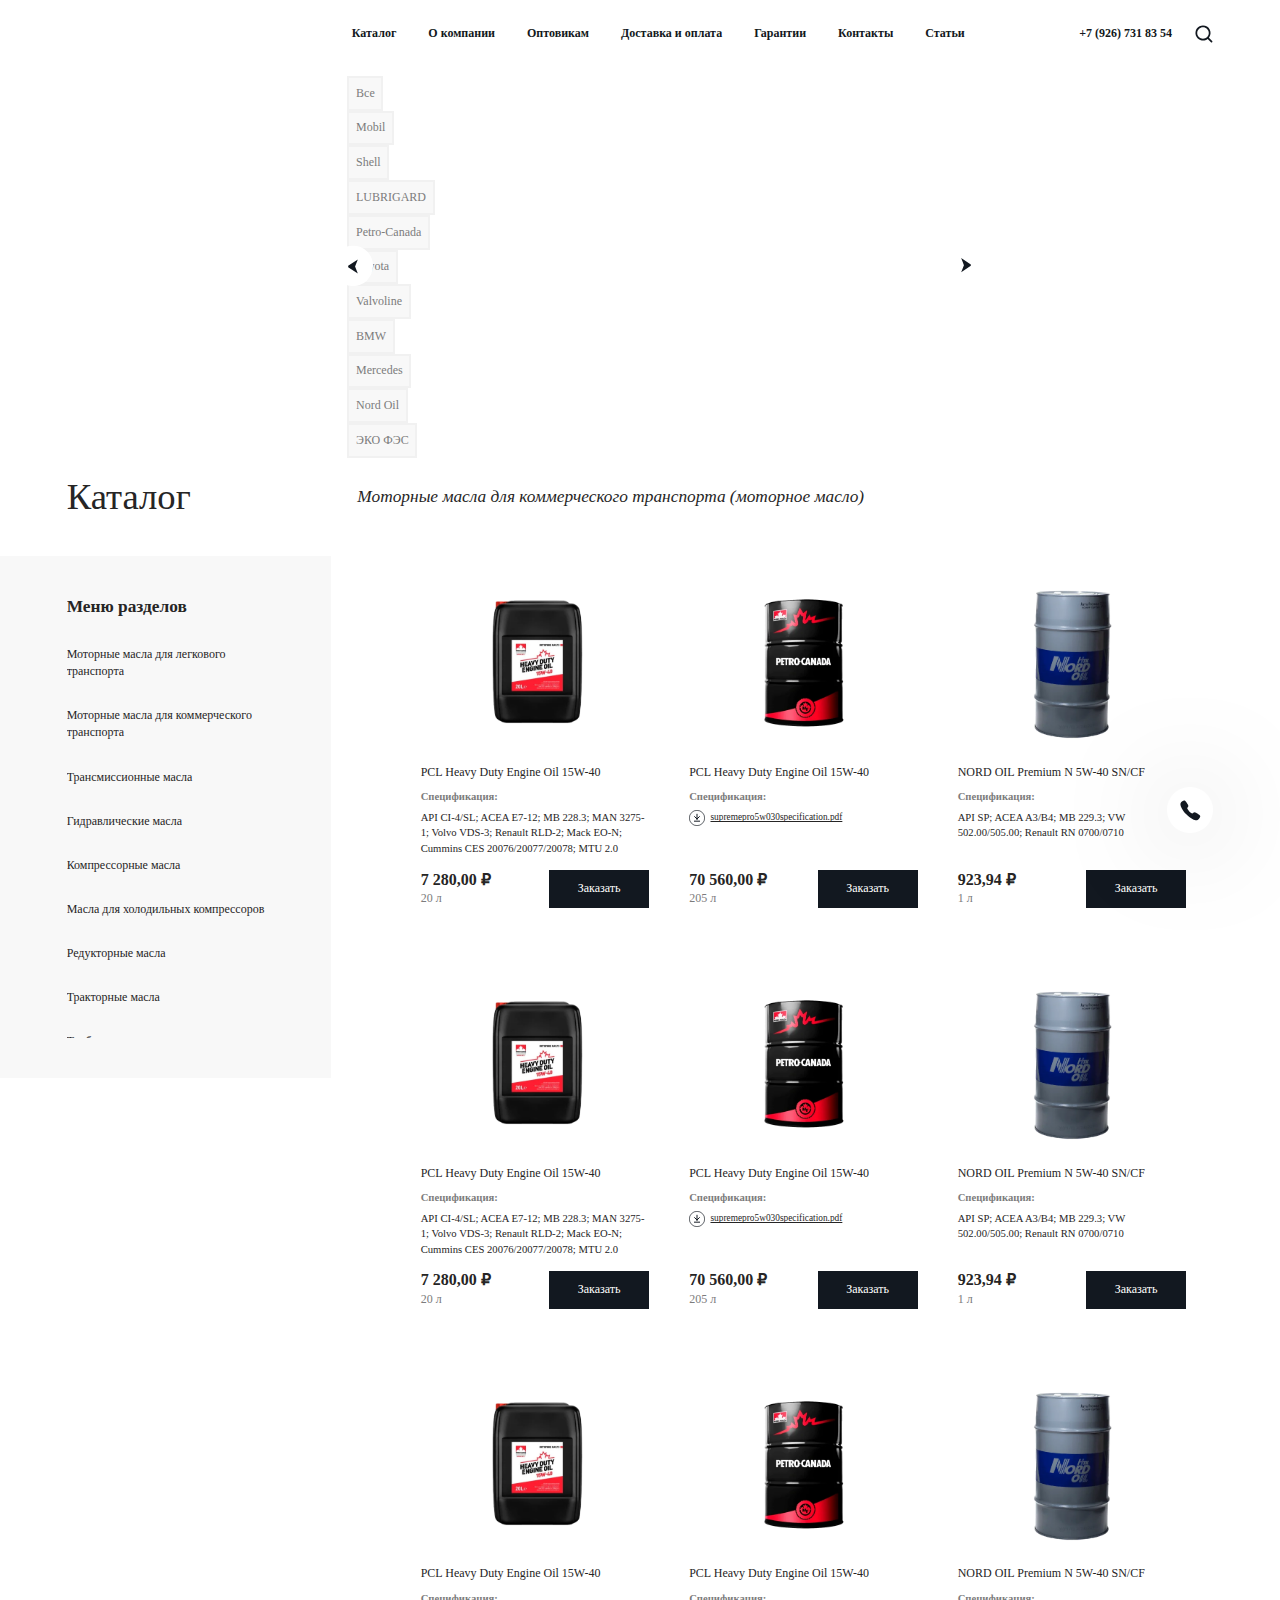
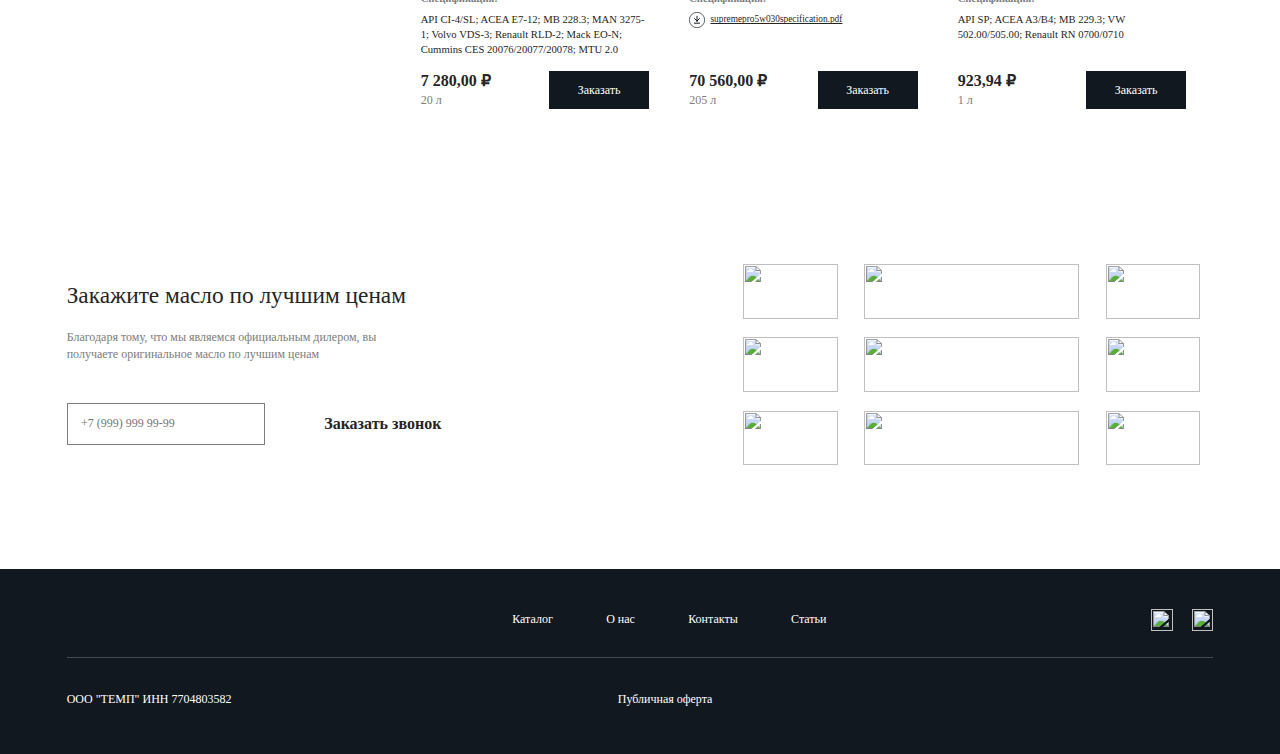
==== commit 36c546c3: "Merge pull request #11 from RequestDesign/lgleb" ====
--- a/catalog-2.html
+++ b/catalog-2.html
@@ -146,6 +146,78 @@
 
                         <div class="header__list-item">
                             <a href="/contact/" class="header__item"> Масла для холодильных компрессоров (индустриальное масло) </a>
+                            <div class="header__list-item-svg-box mobile">
+                                <svg width="8" height="14" viewBox="0 0 8 14" fill="none" xmlns="http://www.w3.org/2000/svg">
+                                    <path d="M1 1L7 7L1 13" stroke="#7C7C7C" stroke-linecap="round" />
+                                </svg>
+                            </div>
+                        </div>
+
+                        <div class="header__list-item">
+                            <a href="/contact/" class="header__item"> Редукторыне масла (индустриальное масло) </a>
+                            <div class="header__list-item-svg-box mobile">
+                                <svg width="8" height="14" viewBox="0 0 8 14" fill="none" xmlns="http://www.w3.org/2000/svg">
+                                    <path d="M1 1L7 7L1 13" stroke="#7C7C7C" stroke-linecap="round" />
+                                </svg>
+                            </div>
+                        </div>
+
+                        <div class="header__list-item">
+                            <a href="/contact/" class="header__item"> Тракторные масла (моторное масло) </a>
+                            <div class="header__list-item-svg-box mobile">
+                                <svg width="8" height="14" viewBox="0 0 8 14" fill="none" xmlns="http://www.w3.org/2000/svg">
+                                    <path d="M1 1L7 7L1 13" stroke="#7C7C7C" stroke-linecap="round" />
+                                </svg>
+                            </div>
+                        </div>
+
+                        <div class="header__list-item">
+                            <a href="/contact/" class="header__item"> Турбинные масла (индустриальное масло) </a>
+                            <div class="header__list-item-svg-box mobile">
+                                <svg width="8" height="14" viewBox="0 0 8 14" fill="none" xmlns="http://www.w3.org/2000/svg">
+                                    <path d="M1 1L7 7L1 13" stroke="#7C7C7C" stroke-linecap="round" />
+                                </svg>
+                            </div>
+                        </div>
+
+                        <div class="header__list-item">
+                            <a href="/contact/" class="header__item"> Масла для направляющих скольжения (индустриальное масло) </a>
+                            <div class="header__list-item-svg-box mobile">
+                                <svg width="8" height="14" viewBox="0 0 8 14" fill="none" xmlns="http://www.w3.org/2000/svg">
+                                    <path d="M1 1L7 7L1 13" stroke="#7C7C7C" stroke-linecap="round" />
+                                </svg>
+                            </div>
+                        </div>
+
+                        <div class="header__list-item">
+                            <a href="/contact/" class="header__item"> Пищевые смазочные материалы (индустриальное масло) </a>
+                            <div class="header__list-item-svg-box mobile">
+                                <svg width="8" height="14" viewBox="0 0 8 14" fill="none" xmlns="http://www.w3.org/2000/svg">
+                                    <path d="M1 1L7 7L1 13" stroke="#7C7C7C" stroke-linecap="round" />
+                                </svg>
+                            </div>
+                        </div>
+
+                        <div class="header__list-item">
+                            <a href="/contact/" class="header__item"> Пластичные смазки (пластичные смазки) </a>
+                            <div class="header__list-item-svg-box mobile">
+                                <svg width="8" height="14" viewBox="0 0 8 14" fill="none" xmlns="http://www.w3.org/2000/svg">
+                                    <path d="M1 1L7 7L1 13" stroke="#7C7C7C" stroke-linecap="round" />
+                                </svg>
+                            </div>
+                        </div>
+
+                        <div class="header__list-item">
+                            <a href="/contact/" class="header__item"> Антифриз (охлаждающие жидкости) </a>
+                            <div class="header__list-item-svg-box mobile">
+                                <svg width="8" height="14" viewBox="0 0 8 14" fill="none" xmlns="http://www.w3.org/2000/svg">
+                                    <path d="M1 1L7 7L1 13" stroke="#7C7C7C" stroke-linecap="round" />
+                                </svg>
+                            </div>
+                        </div>
+
+                        <div class="header__list-item">
+                            <a href="/contact/" class="header__item"> Моторные масла для четырёхтактных двигателей </a>
                             <div class="header__list-item-svg-box mobile">
                                 <svg width="8" height="14" viewBox="0 0 8 14" fill="none" xmlns="http://www.w3.org/2000/svg">
                                     <path d="M1 1L7 7L1 13" stroke="#7C7C7C" stroke-linecap="round" />
--- a/css/style.css
+++ b/css/style.css
@@ -449,18 +449,19 @@
 
 .header__list {
   display: flex;
-  gap: 5rem;
+  gap: 4.8rem;
 }
 
 .header__item {
-  font-size: 1.6rem;
+  font-size: 1.8rem;
   font-style: normal;
-  font-weight: 600;
+  font-weight: 700;
   line-height: 145%;
+  font-family: "Gilroy";
 }
 
 .header__phone {
-  font-family: "Gotham";
+  font-family: "Gilroy";
   font-size: 1.8rem;
   font-style: normal;
   font-weight: 700;
@@ -526,6 +527,7 @@
     position: relative;
     width: 4.8rem;
     height: 4.8rem;
+    z-index: 10;
   }
   .header__burger-icon {
     transition-duration: 0.5s;
@@ -604,6 +606,8 @@
   .header__phone-svg-box {
     width: 5.6rem;
     height: 5rem;
+    position: relative;
+    z-index: 10;
   }
   .header__phone-svg-box svg {
     width: 100%;
@@ -622,6 +626,8 @@
   }
   .header.active .logo-black {
     display: unset;
+    position: relative;
+    z-index: 10;
   }
   .header-container {
     display: none;
@@ -633,7 +639,7 @@
     height: 127.8rem;
     background-color: #fff;
     color: #121820;
-    z-index: -1;
+    z-index: 5;
   }
   .header-container--catalog {
     padding: 20rem 2rem 0;
@@ -660,11 +666,17 @@
     padding-bottom: 4rem;
     border-bottom: 0.5px solid rgba(124, 124, 124, 0.5);
   }
+  .header__item {
+    font-weight: 500;
+  }
   .header__item--back-btn {
     display: flex;
     align-items: center;
     gap: 25.6rem;
     justify-content: flex-start;
+  }
+  .header__item--back-btn .header__item {
+    font-weight: 700;
   }
   .header__item--back-btn .header__list-item-svg-box {
     width: 4.4rem;
@@ -1318,6 +1330,9 @@
 .working {
   margin-bottom: 15rem;
 }
+.working + .order {
+  padding-top: 0;
+}
 
 .working .container {
   display: flex;
@@ -1424,35 +1439,30 @@
   transition: color 0.3s;
 }
 
-.working-item:hover {
-  background: #121820;
-}
-
-.working-item:hover svg {
-  fill: #fff;
-}
-
-.working-item:hover .working-item__icon {
-  filter: grayscale(1) brightness(1000%);
-  will-change: filter;
-}
-
-.working-item:hover .working-item__number {
-  opacity: 1;
-}
-
-.working-item:hover .working-item__title {
-  color: #fff;
-}
-
-.working-item:hover .working-item__text {
-  color: #fff;
-}
-
-.working-item:hover .working-item__btn {
-  color: #fff;
-}
-
+@media (min-width: 48em) {
+  .working-item:hover {
+    background: #121820;
+  }
+  .working-item:hover svg {
+    fill: #fff;
+  }
+  .working-item:hover .working-item__icon {
+    filter: grayscale(1) brightness(1000%);
+    will-change: filter;
+  }
+  .working-item:hover .working-item__number {
+    opacity: 1;
+  }
+  .working-item:hover .working-item__title {
+    color: #fff;
+  }
+  .working-item:hover .working-item__text {
+    color: #fff;
+  }
+  .working-item:hover .working-item__btn {
+    color: #fff;
+  }
+}
 /* .working-right {
     width: 54.4rem;
     height: 55.2rem;
@@ -1478,7 +1488,7 @@
     margin-bottom: 8rem;
   }
   .working__title {
-    margin-bottom: 6rem;
+    margin-bottom: 4rem;
     padding: 0 2rem;
   }
   .working-left {
@@ -1499,7 +1509,7 @@
     display: grid;
     grid-template-columns: repeat(2, 1fr);
     gap: 0rem 2rem;
-    margin: 4rem 0;
+    margin: 2rem 0;
     position: relative;
   }
   .working-container::after,
@@ -1527,6 +1537,24 @@
   }
   .working-item:nth-child(n+3)::after {
     border-top: none;
+  }
+  .working-item:hover {
+    background: transparent;
+  }
+  .working-item:hover svg {
+    fill: #121820;
+  }
+  .working-item:hover .working-item__number {
+    opacity: 0;
+  }
+  .working-item:hover .working-item__title {
+    color: #121820;
+  }
+  .working-item:hover .working-item__text {
+    color: #121820;
+  }
+  .working-item:hover .working-item__btn {
+    color: #121820;
   }
   .working-item::after {
     border-top: 0.1rem solid #dadbdc;
@@ -1620,21 +1648,6 @@
   .working-item__btn {
     font-weight: 700;
   }
-  .working-item:hover {
-    background: #121820;
-  }
-  .working-item:hover path {
-    fill: #fff;
-  }
-  .working-item:hover .working-item__number {
-    opacity: 1;
-  }
-  .working-item:hover .working-item__title {
-    color: #fff;
-  }
-  .working-item:hover .working-item__text {
-    color: #fff;
-  }
   .working-right {
     margin: 0 -2rem;
     width: auto;
@@ -1784,6 +1797,10 @@
 .bestsellers-swiper {
   padding-top: 15rem;
   margin-top: -15rem;
+}
+
+.bestsellers--main .bestsellers-slide-container {
+  flex-grow: 1;
 }
 
 .bestsellers-slide {
@@ -1982,6 +1999,9 @@
   .bestsellers-slide:last-child {
     margin-right: 2rem;
   }
+  .bestsellers--main .bestsellers-slide {
+    height: 82rem;
+  }
   .bestsellers-slide-informations {
     align-items: flex-end;
     gap: 1rem;
@@ -2014,6 +2034,14 @@
   .bestsellers-slide-container .bestsellers-slide__number,
   .bestsellers-slide-container .bestsellers-slide__link {
     display: none;
+  }
+  .bestsellers--main .bestsellers-slide-container {
+    flex-grow: 1;
+    margin-bottom: 0;
+  }
+  .bestsellers--main .bestsellers-slide-container .bestsellers-slide__number,
+  .bestsellers--main .bestsellers-slide-container .bestsellers-slide__link {
+    display: block;
   }
   .bestsellers-slide__title {
     width: auto;
@@ -2574,6 +2602,13 @@
   padding-top: 11.4rem;
 }
 
+.catalog {
+  margin-bottom: 0;
+}
+.catalog + .catalog-banner {
+  margin-top: 15rem;
+}
+
 .catalog .container {
   width: auto;
 }
@@ -2636,7 +2671,7 @@
 
 .catalog-left__title {
   font-family: "Gotham";
-  font-size: 2.4rem;
+  font-size: 2.6rem;
   font-style: normal;
   font-weight: 700;
   line-height: 130%;
@@ -2680,12 +2715,15 @@
   .catalog {
     margin-bottom: 0;
   }
+  .catalog + .catalog-banner {
+    margin-top: 12rem;
+  }
   .catalog-top {
     display: flex;
     width: auto;
     flex-direction: column;
     align-items: center;
-    margin-bottom: 6.4rem;
+    margin-bottom: -3rem;
   }
   .catalog-top .title-text {
     display: none;
@@ -2765,6 +2803,9 @@
     width: 37.4rem;
     margin-bottom: 4.4rem;
     padding: 2rem;
+  }
+  .catalog-right__item .bestsellers-slide__img {
+    height: 40rem;
   }
 }
 .catalog-right-top {
@@ -3231,6 +3272,11 @@
     left: 50rem;
   }
 }
+.product-page {
+  padding: 19.6rem 0 2.6rem;
+  margin-bottom: 0;
+}
+
 .product-page .container {
   display: flex;
   justify-content: space-between;
@@ -3308,6 +3354,9 @@
   margin-bottom: 4rem;
   position: relative;
 }
+.product-page-right__text span {
+  margin-right: 0.8rem;
+}
 
 .product-page-right__text::after {
   content: "";
@@ -3323,6 +3372,8 @@
 .product-page-right__spec span {
   color: #7c7c7c;
   font-weight: 700;
+  display: inline-block;
+  margin-right: 0.8rem;
 }
 
 .product-page-right__spec {
@@ -3347,6 +3398,7 @@
 .product-page-right__spec-link span {
   text-decoration: underline;
   color: #121820;
+  font-weight: 500;
 }
 .product-page-right__spec-svg-box {
   width: 3rem;
@@ -3362,7 +3414,7 @@
 
 .product-page-right__spec--bottom {
   margin-bottom: 4rem;
-  display: block;
+  display: inline-block;
 }
 
 .product-page-right__info {
@@ -3434,6 +3486,9 @@
 }
 
 @media (max-width: 48em) {
+  .product-page {
+    padding-bottom: 8rem;
+  }
   .product-page .container {
     display: flex;
     flex-direction: column;
@@ -3482,6 +3537,11 @@
     left: 0;
     top: 0;
   }
+  .product-page-right__spec span {
+    color: #7c7c7c;
+    font-weight: 700;
+    margin-right: 1.6rem;
+  }
   .product-page-right__spec {
     margin-bottom: 2.4rem;
   }
@@ -3490,6 +3550,10 @@
   }
   .product-page-right__spec-link {
     gap: 1.6rem;
+  }
+  .product-page-right__spec-link span {
+    font-weight: 500;
+    color: #121820;
   }
   .product-page-right__spec-svg-box {
     width: 4.8rem;
@@ -3499,9 +3563,12 @@
   .product-page-right__spec--bottom {
     margin-bottom: 4.8rem;
   }
-  .product-page-right__spec span {
-    color: #7c7c7c;
-    font-weight: 700;
+  .product-page-right__spec--bottom span {
+    margin-right: 1.6rem;
+  }
+  .product-page-right__text {
+    margin-bottom: 4rem;
+    position: relative;
   }
   .product-page-right__info {
     margin-bottom: 8rem;
@@ -4024,6 +4091,10 @@
   background: #121820;
   padding-bottom: 15rem;
   color: #fff;
+  margin-bottom: 0;
+}
+.contacts + .order {
+  padding-top: 15rem;
 }
 
 .contacts .container {
@@ -4102,6 +4173,9 @@
 @media (max-width: 48em) {
   .contacts {
     padding-bottom: 12rem;
+  }
+  .contacts + .order {
+    padding-top: 16rem;
   }
   .contacts .container {
     width: auto;
@@ -5708,13 +5782,20 @@
 .catalog-banner {
   background-color: #121820;
   color: #ffffff;
+  margin-bottom: 15rem;
 }
 .catalog-banner__slider {
   position: relative;
+  display: flex;
+  justify-content: space-between;
+}
+.catalog-banner__swiper {
+  position: relative;
+  width: 80rem;
+  margin: 0;
+  z-index: 10;
 }
 .catalog-banner__swiper-slide {
-  display: flex;
-  justify-content: space-between;
   height: 100%;
 }
 .catalog-banner__swiper-navigation {
@@ -5768,8 +5849,6 @@
   margin-bottom: 2.8rem;
 }
 .catalog-banner__right {
-  position: relative;
-  width: 80rem;
   padding: 8.8rem 0 17.7rem 0;
 }
 .catalog-banner__right-subtitle {
@@ -5787,9 +5866,12 @@
   position: absolute;
   top: 1.6rem;
   bottom: 1.3rem;
-  left: -6rem;
-  z-index: -1;
+  left: 88rem;
+  z-index: 1;
   width: 94.4rem;
+  -webkit-user-select: none;
+     -moz-user-select: none;
+          user-select: none;
 }
 .catalog-banner__right-background img {
   width: 100%;
@@ -5822,15 +5904,18 @@
   line-height: 145%;
 }
 .catalog-banner__text p:not(:last-child) {
-  margin-bottom: 4rem;
+  margin-bottom: 1.2rem;
 }
 @media (max-width: 48em) {
+  .catalog-banner {
+    margin-bottom: 8.8rem;
+  }
   .catalog-banner__slider {
     padding-bottom: 2rem;
-  }
-  .catalog-banner__swiper-slide {
     flex-direction: column;
-    background-color: #121820;
+  }
+  .catalog-banner__swiper {
+    width: auto;
   }
   .catalog-banner__swiper-navigation {
     left: 4rem;
@@ -5848,7 +5933,7 @@
   }
   .catalog-banner__left {
     padding: 8.8rem 0 0 0;
-    margin-bottom: 6.4rem;
+    margin-bottom: 10.4rem;
   }
   .catalog-banner__left-title {
     font-size: 5.4rem;
@@ -5893,10 +5978,10 @@
     max-width: 63rem;
   }
   .catalog-banner__right-background {
-    top: 0;
+    top: calc(100% - 88rem);
     left: 0;
     width: 100%;
-    height: 100%;
+    height: 86rem;
   }
   .catalog-banner__img {
     width: 54.03rem;
